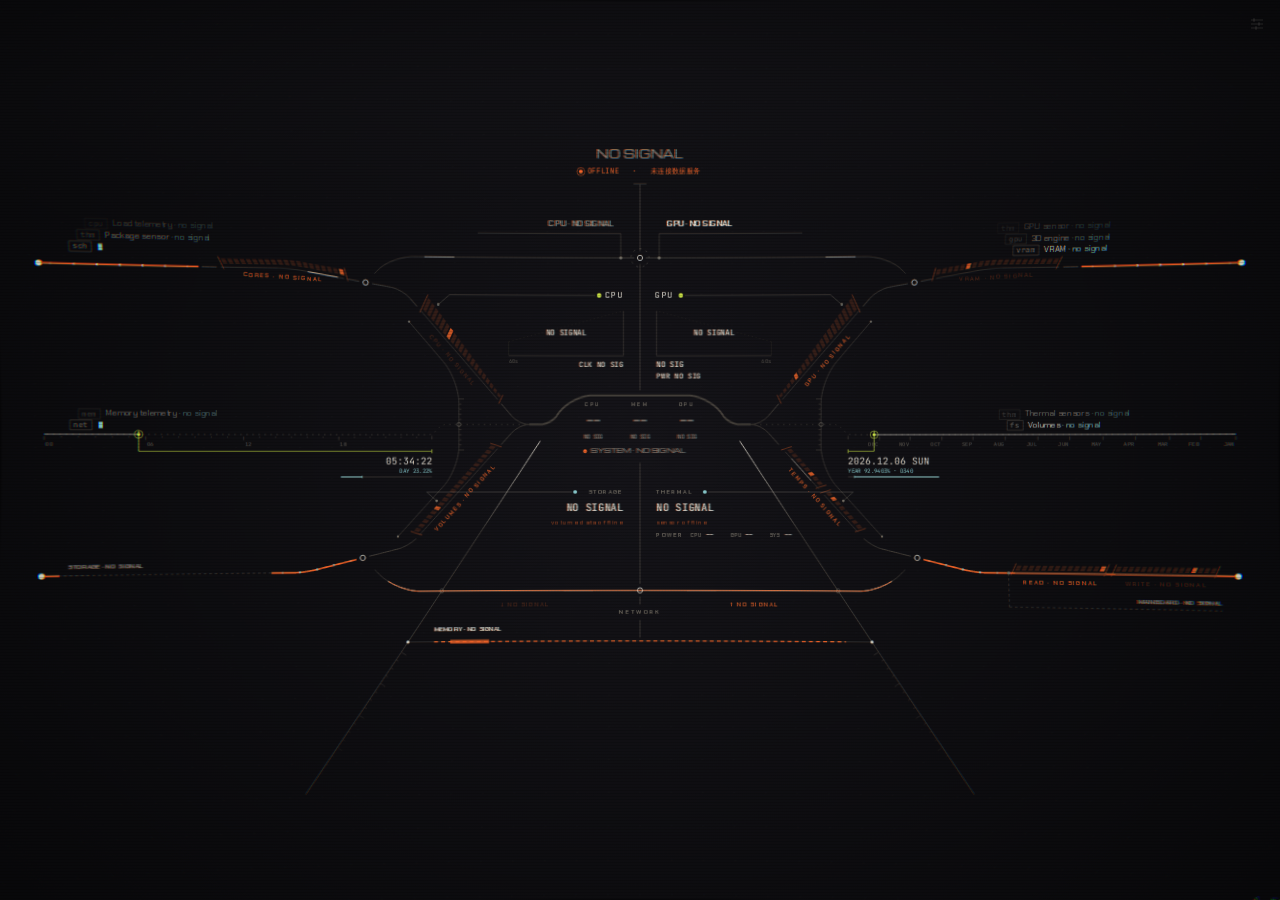
==== hud/index.html @ 845d4605 "feat(helper): run the HUD as a standalone desktop wallpaper `hud-telemetry.exe --wallpaper` embeds t" ====
<!doctype html>
<html lang="en">
<head>
<meta charset="utf-8">
<meta name="viewport" content="width=device-width,initial-scale=1">
<title>Telemetry HUD</title>
<!-- 字体全部本地打包（OFL 授权），不依赖网络：Michroma、Chakra Petch、JetBrains Mono；由 tools/fetch-fonts.mjs 生成 -->
<link href="fonts/fonts.css" rel="stylesheet">
<style>
  html, body { margin: 0; height: 100%; background: #0e0f11; overflow: hidden; }
  canvas { display: block; width: 100vw; height: 100vh; }
  /* 控制面板：叠在后处理画布之上，不受畸变影响 */
  #hud-panel, #hud-gear { font-family: "Chakra Petch", "Microsoft YaHei UI", "PingFang SC", sans-serif; color: var(--hud-fg); }
  #hud-panel {
    position: fixed; top: 16px; right: 16px; z-index: 20; width: 288px; max-height: calc(100vh - 32px); overflow: auto;
    padding: 14px 16px 12px; background: var(--hud-bg); border: 1px solid var(--hud-line); font-size: 12px;
    clip-path: polygon(14px 0, 100% 0, 100% 100%, 0 100%, 0 14px);
    /* 不用 backdrop-filter：盖在 WebGL 画布上做背景模糊，会让 Wallpaper Engine 的离屏渲染 CEF 崩溃 */
  }
  #hud-panel[hidden] { display: none; }
  #hud-panel header { display: flex; justify-content: space-between; align-items: center; margin-bottom: 10px; letter-spacing: .3em; font-weight: 600; font-size: 11px; }
  #hud-panel section { padding: 10px 0 4px; border-top: 1px solid var(--hud-line); }
  #hud-panel h3 { margin: 0 0 8px; font-size: 10px; font-weight: 600; letter-spacing: .25em; color: var(--hud-dim); }
  #hud-panel button { font: inherit; color: inherit; background: none; border: 1px solid var(--hud-line); cursor: pointer; }
  #hud-panel button:focus-visible, #hud-panel input:focus-visible, #hud-gear:focus-visible { outline: 1px solid var(--hud-hot); outline-offset: 2px; }
  #hud-panel .x { border: none; font-size: 16px; line-height: 1; padding: 2px 6px; color: var(--hud-dim); }
  #hud-panel .x:hover { color: var(--hud-fg); }
  #hud-panel .themes { display: grid; grid-template-columns: 1fr 1fr; gap: 6px; }
  #hud-panel .themes button { display: flex; align-items: center; gap: 3px; padding: 6px 8px; text-align: left; text-transform: uppercase; letter-spacing: .1em; font-size: 10px; }
  #hud-panel .themes button span { margin-left: 6px; }
  #hud-panel .themes i { width: 4px; height: 12px; transform: skewX(-20deg); }
  #hud-panel .themes button[aria-pressed="true"] { border-color: var(--hud-hot); }
  #hud-panel .themes button:hover { border-color: var(--hud-dim); }
  #hud-panel label { display: grid; grid-template-columns: 1fr auto; align-items: center; gap: 2px 8px; margin: 0 0 10px; }
  #hud-panel label.sl input { grid-column: 1 / -1; }
  #hud-panel output { font-variant-numeric: tabular-nums; color: var(--hud-dim); font-size: 11px; }
  #hud-panel input[type=range] { -webkit-appearance: none; appearance: none; width: 100%; height: 16px; margin: 0; background: transparent; cursor: pointer; }
  #hud-panel input[type=range]::-webkit-slider-runnable-track { height: 2px; background: linear-gradient(to right, var(--hud-hot) var(--p, 0%), var(--hud-line) var(--p, 0%)); }
  #hud-panel input[type=range]::-webkit-slider-thumb { -webkit-appearance: none; width: 7px; height: 14px; margin-top: -6px; background: var(--hud-hot); transform: skewX(-20deg); }
  #hud-panel input[type=range]:disabled { opacity: .35; cursor: default; }
  #hud-panel input[type=checkbox] {
    -webkit-appearance: none; appearance: none; width: 30px; height: 12px; margin: 0; border: 1px solid var(--hud-line); position: relative; cursor: pointer;
  }
  #hud-panel input[type=checkbox]::after { content: ""; position: absolute; top: 1px; left: 1px; width: 12px; height: 8px; background: var(--hud-dim); transition: transform .15s; }
  #hud-panel input[type=checkbox]:checked { border-color: var(--hud-hot); }
  #hud-panel input[type=checkbox]:checked::after { transform: translateX(15px); background: var(--hud-hot); }
  #hud-panel input[type=checkbox]:disabled { opacity: .35; }
  /* 帧率用分段按钮而不是 <select>：原生下拉框会让 Wallpaper Engine 的离屏渲染 CEF 崩溃 */
  #hud-panel .fps { display: grid; gap: 4px; margin: 0 0 10px; }
  #hud-panel .seg { display: flex; gap: 4px; }
  #hud-panel .seg button { flex: 1; padding: 3px 0; font-size: 11px; font-variant-numeric: tabular-nums; }
  #hud-panel .seg button[aria-pressed="true"] { border-color: var(--hud-hot); color: var(--hud-hot); }
  #hud-panel .seg button:hover { border-color: var(--hud-dim); }
  #hud-panel footer { display: flex; justify-content: space-between; align-items: center; padding-top: 10px; border-top: 1px solid var(--hud-line); color: var(--hud-dim); font-size: 10px; }
  #hud-panel footer button { padding: 4px 10px; font-size: 11px; }
  #hud-panel footer button:hover { border-color: var(--hud-hot); }
  #hud-gear {
    position: fixed; top: 10px; right: 10px; z-index: 19; width: 28px; height: 28px; display: grid; place-items: center;
    background: none; border: 1px solid transparent; opacity: .12; cursor: pointer; transition: opacity .2s, border-color .2s;
  }
  #hud-gear:hover, #hud-gear:focus-visible, #hud-gear[aria-expanded="true"] { opacity: 1; border-color: var(--hud-line); }
</style>
</head>
<body>
<canvas id="c"></canvas>
<script>
/*
 * 数据源优先级：LINK（本地 helper）> LIVELY（Lively 内置硬件信息）> SIM（模拟数据）
 *
 * LINK 端点默认 http://127.0.0.1:27182/stats ，可用 ?endpoint= 覆盖。需要返回 CORS 头。JSON 结构：
 * {
 *   "host": "DESKTOP-01",
 *   "uptime": 12345,                                   // 秒
 *   "cpu":  { "usage": 37.2, "cores": [12, 80, ...], "coreTypes": ["P", "P", ..., "E"], "freq": 4.21, "temp": 52, "name": "..." },
 *           // usage/cores 为 0-100，freq 为 GHz；coreTypes 与 cores 一一对应（逻辑处理器的大核 P / 小核 E），可省略
 *   "gpu":  { "usage": 18.5, "vramUsed": 6.1, "vramTotal": 16, "temp": 48, "power": 120, "clock": 2.4, "name": "..." },
 *           // vram 单位 GB，power 为 W，clock 为 GHz
 *   规格（都可省略，缺哪项就不显示哪项）：
 *   "cpu.spec": { "pCores": 6, "eCores": 8, "threads": 20, "baseClock": 3.5, "boostClock": 5.1, "cacheMB": 24, "tdp": 125 }
 *   "gpu.spec": { "memType": "GDDR6X", "busWidth": 256, "boostClock": 2.61, "tdp": 285, "driver": "566.36" }
 *   "mem":  { "used": 14.2, "total": 32, "available": 17.8, "cached": 9.1, "committed": 20.3, "commitLimit": 41.5, "compressed": 0.4,
 *             "slots": 4, "modules": [ { "slot": "DIMM_A2", "capacity": 16, "type": "DDR5", "speed": 6000, "configuredSpeed": 6000,
 *             "voltage": 1.35, "manufacturer": "...", "partNumber": "...", "serial": "...", "status": "OK" } ] },  // GB；slots 为主板插槽总数
 *   "disks":[ { "name": "C:", "type": "NVMe", "used": 412, "total": 1000, "read": 0, "write": 0 } ],  // GB，read/write 为 B/s，type 为 NVMe / SSD / HDD
 *   "net":  { "up": 0, "down": 0 }                     // B/s
 *   disks[].busy: 0-100 磁盘忙碌率（100 − % Idle Time）
 *   disks[].health: { "lifeUsed": 3, "spare": 100, "powerOnHours": 12345, "tbw": 42.1 }   // 拿不到时省略
 *   "power": { "ac": true, "battery": null | { "percent": 87, "charging": true, "remainingMin": 143 },
 *              "plan": "Balanced", "mode": "best-efficiency" | "balanced" | "best-performance" | null,
 *              "cpuW": 65.2 | null, "systemW": 120.5 | null }   // 只接受真实测量值，拿不到为 null
 *   "board": { "vendor": "...", "product": "...", "bios": "...",
 *              "slots": [ { "name": "PCIEX16_1", "kind": "PCIe", "width": 16, "gen": 5, "inUse": true, "device": "...", "link": "x16 Gen4" } ],
 *              "devices": [ { "name": "...", "class": "storage", "bus": "PCIe", "where": "M.2 · PEG60", "link": "x4 Gen4", "disk": "C:" } ] }
 * }
 *
 * 构图：一套左右镜像的贝塞尔引导线，全部从中央透镜的两个尖端或中轴生长出来。
 *   A 上翼：CPU / GPU 负载带 → 节点（冠线接入）→ 核心梳齿 / 显存块 → 外延射线 + 日志
 *   B 下翼：磁盘卷 / 温度    → 节点（龙骨接入）→ 读 / 写带       → 外延射线 + 流动粒子
 *   C 地平线：系统日志
 *   中轴向上分出冠线，向下分出龙骨（网络波形），透镜上缘为内存
 * 每个组件都是某条线被打断后的一段，或被线围出的区域里的读数。
 */
// 配色：hot = 负载 / 射线主色，cool = 流量 / 次要数据，mark = 标记点与显存，alt = 内存压力告警，heat = 高温告警
const THEMES = {
  ember: {
    bg: '#0c0c0e', bg0: '#16151a', bg1: '#08080a', fg: '#ece6da', dim: '#7c766b', line: '#4a453f', faint: '#2a2723',
    hot: '#ff6b2c', cool: '#8fd3d6', mark: '#d7f04a', alt: '#c77dff', heat: '#ff2d6f',
  },
  glacier: {
    bg: '#0a0f17', bg0: '#121c2a', bg1: '#070b12', fg: '#e3edf7', dim: '#62748c', line: '#33465c', faint: '#1b2636',
    hot: '#ff4f70', cool: '#5ee3ff', mark: '#b9a3ff', alt: '#ffb84d', heat: '#ff3d3d',
  },
  phosphor: {
    bg: '#070b08', bg0: '#0f1712', bg1: '#050806', fg: '#d6f5da', dim: '#5d7d63', line: '#2e4634', faint: '#18251b',
    hot: '#ff9a3c', cool: '#47f5a0', mark: '#f3ef9a', alt: '#ff5577', heat: '#ff2e63',
  },
  classic: {
    bg: '#0e0f11', bg0: '#141619', bg1: '#0a0b0d', fg: '#dfe3e6', dim: '#6b7076', line: '#43484e', faint: '#2a2d31',
    hot: '#e5243b', cool: '#2bb5a4', mark: '#f4c21b', alt: '#b48cff', heat: '#ff3fa4',
  },
};
const alpha = (hex, a) => {
  const n = parseInt(hex.slice(1), 16);
  return `rgba(${n >> 16},${(n >> 8) & 255},${n & 255},${a})`;
};
let C, themeName;
function setTheme(name) {
  themeName = THEMES[name] ? name : 'ember';
  C = { ...THEMES[themeName] };
  C.coolDeep = alpha(C.cool, .16);
  document.body.style.background = C.bg;
  if (window.hudReady) resize();
}
const F = {
  disp: '"Michroma", "Chakra Petch", sans-serif',
  ui: '"Chakra Petch", "Segoe UI", sans-serif',
  mono: '"JetBrains Mono", "Cascadia Mono", Consolas, monospace',
};
const TAU = Math.PI * 2;
const params = new URLSearchParams(location.search);
const ENDPOINT = params.get('endpoint') || 'http://127.0.0.1:27182/stats';
let fpsCap = +(params.get('fps') || 0);
// 底部预留空间（设计像素），?bottom= 可调
const BOTTOM = +(params.get('bottom') ?? 80);
setTheme(params.get('theme'));

// ---------- data ----------
// 实际运行绝不显示模拟数据：没有数据源时所有字段为空，各组件显示 NO SIGNAL。
// 模拟数据只在 ?demo=1 时启用，用于生成预览图。
// ?demo=1：随机模拟数据；?demo=tour：脚本化的功能巡演（循环播放各种负载、告警、掉线与主题）
const TOUR = params.get('demo') === 'tour';
const DEMO = TOUR || params.get('demo') === '1';
const emptyData = () => ({
  host: null, up: null,
  cpu: { u: null, cores: [], types: [], f: null, t: null, name: null, spec: null },
  gpu: { u: null, vu: null, vt: null, t: null, power: null, clock: null, name: null, spec: null },
  mem: { u: null, t: null, avail: null, cache: null, commit: null, cl: null, comp: null, mods: [], slots: 0 },
  disks: [], net: { up: null, dn: null }, board: null, power: null,
});
const DEMO_DATA = {
  host: 'LOCALHOST', up: 0,
  cpu: { u: .2, cores: new Array(20).fill(.2), types: [...'PPPPPPPPPPPP', ...'EEEEEEEE'], f: 4.2, t: 50, name: 'Simulated CPU', spec: { pCores: 6, eCores: 8, threads: 20, baseClock: 3.5, boostClock: 5.1, cacheMB: 24, tdp: 125 } },
  gpu: { u: .1, vu: 4, vt: 16, t: 45, power: 0, clock: 0, name: 'Simulated GPU', spec: { memType: 'GDDR6X', busWidth: 256, boostClock: 2.61, tdp: 285, driver: '566.36' } },
  mem: {
    u: 12, t: 32, slots: 4,
    mods: [
      { slot: 'DIMM_A2', capacity: 16, type: 'DDR5', speed: 6000, configuredSpeed: 6000, voltage: 1.35, manufacturer: 'Simulated', partNumber: 'SIM-D5-16G', serial: '00000001', status: 'OK' },
      { slot: 'DIMM_B2', capacity: 16, type: 'DDR5', speed: 6000, configuredSpeed: 6000, voltage: 1.35, manufacturer: 'Simulated', partNumber: 'SIM-D5-16G', serial: '00000002', status: 'OK' },
    ],
  },
  disks: [
    { n: 'C:', ty: 'NVMe', u: 412, t: 1000, r: 0, w: 0, h: { lifeUsed: 4, spare: 100, powerOnHours: 5210, tbw: 18.4 } },
    { n: 'D:', ty: 'SSD', u: 1310, t: 2000, r: 0, w: 0, h: { lifeUsed: 37, powerOnHours: 21400, tbw: 96.2 } },
    { n: 'E:', ty: 'HDD', u: 2620, t: 4000, r: 0, w: 0, h: { powerOnHours: 30120 } },
  ],
  net: { up: 0, dn: 0 },
  power: { ac: true, battery: null, plan: 'High performance', mode: 'balanced', cpuW: 64, systemW: null },
  board: {
    vendor: 'Simulated', product: 'Board Z000', bios: '0001',
    slots: [
      { name: 'PCIEX16_1', kind: 'PCIe', width: 16, gen: 5, inUse: true, device: 'Simulated GPU', link: 'x16 Gen4' },
      { name: 'M.2_1', kind: 'M.2', width: 4, gen: 4, inUse: true, device: 'Simulated NVMe', link: 'x4 Gen4' },
      { name: 'PCIEX1_1', kind: 'PCIe', width: 1, gen: 3, inUse: false },
      { name: 'PCIEX16_2', kind: 'PCIe', width: 4, gen: 4, inUse: false },
      { name: 'M.2_2', kind: 'M.2', width: 4, gen: 4, inUse: false },
    ],
    devices: [
      { name: 'Simulated NVMe', class: 'storage', bus: 'PCIe', where: 'M.2_1', link: 'x4 Gen4', disk: 'C:' },
      { name: 'Simulated 2.5GbE', class: 'network', bus: 'PCIe', where: 'Onboard', link: 'x1 Gen2' },
      { name: 'Simulated HD Audio', class: 'audio', bus: 'HDA', where: 'Onboard', link: null },
      { name: 'Simulated SATA SSD', class: 'storage', bus: 'SATA', where: 'SATA 1', link: null, disk: 'D:' },
    ],
  },
};
const D = DEMO ? DEMO_DATA : emptyData();
let src = DEMO ? 'SIM' : 'NONE', linkFails = 99, livelyAt = -1e9;
// 断开数据源时：演示模式回到模拟数据，正常模式清空为 NO SIGNAL
const dropSource = () => { src = DEMO ? 'SIM' : 'NONE'; if (!DEMO) Object.assign(D, emptyData()); };

// 每次整体覆盖：数据源没提供的字段一律为 null，绝不沿用旧值或模拟值
const num = (v) => typeof v === 'number' && isFinite(v) ? v : null;
function ingest(j) {
  const c = j.cpu || {}, g = j.gpu || {}, m = j.mem || {}, n = j.net || {};
  D.host = j.host || null; D.up = num(j.uptime);
  D.cpu = {
    u: num(c.usage) == null ? null : c.usage / 100,
    cores: Array.isArray(c.cores) ? c.cores.map(v => v / 100) : [],
    types: Array.isArray(c.coreTypes) ? c.coreTypes : [],
    f: num(c.freq), t: num(c.temp), name: c.name || null, spec: c.spec || null,
  };
  D.gpu = {
    u: num(g.usage) == null ? null : g.usage / 100, vu: num(g.vramUsed), vt: num(g.vramTotal), t: num(g.temp),
    power: num(g.power), clock: num(g.clock), name: g.name || null, spec: g.spec || null,
  };
  D.mem = {
    u: num(m.used), t: num(m.total), avail: num(m.available), cache: num(m.cached), commit: num(m.committed),
    cl: num(m.commitLimit), comp: num(m.compressed), mods: Array.isArray(m.modules) ? m.modules : [], slots: num(m.slots) || 0,
  };
  D.disks = Array.isArray(j.disks)
    ? j.disks.map(d => ({ n: d.name, ty: d.type || '', u: num(d.used), t: num(d.total), r: num(d.read), w: num(d.write), busy: num(d.busy), h: d.health || null }))
    : [];
  D.net = { up: num(n.up), dn: num(n.down) };
  D.board = j.board || null;
  D.power = j.power || null;
}

async function poll() {
  try {
    const ctl = new AbortController();
    const tm = setTimeout(() => ctl.abort(), 800);
    const r = await fetch(ENDPOINT, { signal: ctl.signal, cache: 'no-store' });
    clearTimeout(tm);
    if (!r.ok) throw new Error(r.status);
    ingest(await r.json());
    linkFails = 0; src = 'LINK';
  } catch { linkFails++; }
  // 连不上时退避到 5s 一次，避免刷屏
  setTimeout(poll, linkFails > 5 ? 5000 : 1000);
}
// 演示模式不连接数据服务，避免真实数据覆盖演示脚本
if (!DEMO) poll();

// Lively Wallpaper：LivelyInfo.json 中 Arguments 加 --system-information 后会回调这里
window.livelySystemInformation = (json) => {
  if (src === 'LINK') return;
  const o = JSON.parse(json);
  livelyAt = performance.now(); src = 'LIVELY';
  // Lively 只提供下面这些字段，其余保持为空（显示 NO SIGNAL）
  Object.assign(D, emptyData());
  D.cpu.u = o.CurrentCpu / 100;
  D.cpu.name = o.NameCpu || null;
  D.cpu.spec = { threads: navigator.hardwareConcurrency };
  D.gpu.u = o.CurrentGpu3D / 100;
  D.gpu.name = o.NameGpu || null;
  D.mem.t = o.TotalRam / 1024; D.mem.u = (o.TotalRam - o.CurrentRamAvail) / 1024; D.mem.avail = o.CurrentRamAvail / 1024;
  D.net.up = o.CurrentNetUp; D.net.dn = o.CurrentNetDown;
};

// Wallpaper Engine：跟随其帧率设置
window.wallpaperPropertyListener = {
  applyGeneralProperties(p) { if (p.fps != null) fpsCap = p.fps; },
  // 在 WE 编辑器里添加一个名为 theme 的组合框属性，值为 ember / glacier / phosphor / classic
  // WE 用户属性：theme（组合框）、glow / scan / curve / parallax / sfx（滑块）、hum / fx（复选框），与控制面板共用一套设置
  applyUserProperties(p) {
    const patch = {};
    if (p.theme) patch.theme = p.theme.value;
    for (const k of ['glow', 'scan', 'curve', 'parallax', 'sfx']) if (p[k]) patch[k] = +p[k].value;
    if (p.hum) patch.hum = !!p.hum.value;
    if (p.fx) patch.fx = !!p.fx.value;
    applySettings(patch);
  },
};

const simState = { cpuB: 0, gpuB: 0, netB: 0, ioB: 0, t0: performance.now() };
function simulate() {
  const t = performance.now() / 1000, r = Math.random;
  const decay = (v) => v * .85;
  simState.cpuB = r() < .05 ? .3 + r() * .4 : decay(simState.cpuB);
  simState.gpuB = r() < .03 ? .4 + r() * .5 : decay(simState.gpuB);
  simState.netB = r() < .06 ? 2e7 + r() * 8e7 : decay(simState.netB);
  simState.ioB = r() < .05 ? 5e7 + r() * 4e8 : decay(simState.ioB);
  const cl = (v) => Math.min(1, Math.max(0, v));
  D.cpu.u = cl(.22 + .14 * Math.sin(t / 13) + .08 * Math.sin(t / 3.7) + (r() - .5) * .06 + simState.cpuB);
  // 模拟 6P(12T) + 8E：前台负载主要落在大核上
  D.cpu.cores = D.cpu.cores.map((_, i) => cl(D.cpu.u * (D.cpu.types[i] === 'E' ? .6 : 1.25) + Math.sin(i * 1.7 + t / 2) * .12 + (r() - .5) * .16));
  D.cpu.f = 3.6 + 1.6 * D.cpu.u; D.cpu.t = 40 + 45 * D.cpu.u;
  D.gpu.u = cl(.12 + .1 * Math.sin(t / 19) + (r() - .5) * .04 + simState.gpuB);
  D.gpu.vu = 3.2 + 9 * D.gpu.u; D.gpu.t = 36 + 44 * D.gpu.u;
  D.gpu.power = 18 + 267 * D.gpu.u; D.gpu.clock = .21 + 2.4 * Math.min(1, D.gpu.u * 3);
  D.mem.u = 13 + 3 * Math.sin(t / 40) + 6 * simState.cpuB;
  D.mem.avail = D.mem.t - D.mem.u; D.mem.cache = Math.min(D.mem.avail, 9 + 2 * Math.sin(t / 50));
  D.mem.commit = D.mem.u * 1.3 + 2; D.mem.cl = D.mem.t + 9.5; D.mem.comp = .3 + .2 * Math.sin(t / 30);
  D.net.dn = Math.max(0, 4e5 + 3e5 * Math.sin(t / 5) + simState.netB * (.6 + r() * .4));
  D.net.up = Math.max(0, 6e4 + 4e4 * Math.sin(t / 7) + simState.netB * .08 * r());
  D.disks.forEach((d, i) => { const share = i === 0 ? 1 : .25 / i; d.r = simState.ioB * share * r(); d.w = (2e6 + simState.ioB * .3) * share * r(); });
  D.up = (performance.now() - simState.t0) / 1000 + 86400 * 2 + 3600 * 5;
  // 模拟电池：每 150 秒一轮，100 秒从 96% 放电到 12%，再 50 秒充回去
  const bc = t % 150, dis = bc < 100, pct = dis ? 96 - .84 * bc : 12 + 1.76 * (bc - 100);
  D.power = { ...D.power, ac: !dis, battery: { percent: Math.round(pct), charging: !dis && pct < 99.5, remainingMin: dis ? Math.round(pct * 2.4) : null } };
}
setInterval(() => {
  if (src === 'LINK' && linkFails > 2) dropSource();
  if (src === 'LIVELY' && performance.now() - livelyAt > 4000) dropSource();
  if (src === 'SIM' && !TOUR) simulate();
}, 500);
if (DEMO && !TOUR) simulate();

// ---------- smoothed state ----------
// 平滑后的读数；null 表示该项没有数据
const S = {
  cpu: null, cores: new Float32Array(64), f: null, ct: null, gpu: null, vu: null, gt: null, mem: null,
  up: null, dn: null, dr: null, dw: null, cpuD: null, gpuD: null, mcache: null, mcommit: null,
  dio: [], flowD: [], spin: [], scopeMax: 1e6, flow: [0, 0, 0, 0],
};
const HIST = 180;
const netDn = new Float32Array(HIST), netUp = new Float32Array(HIST);
let histHead = 0, sampleAcc = 0;

// ---------- logs ----------
class Log {
  constructor(max) { this.lines = []; this.max = max; this.next = 0; }
  push(tag, msg, now) {
    this.lines.unshift({ tag, msg, t: now });
    if (this.lines.length > this.max) this.lines.pop();
  }
}
const logs = { cpu: new Log(3), gpu: new Log(3), sys: new Log(2), io: new Log(2) };
const pick = (a) => a[Math.floor(Math.random() * a.length)];
const pct = (v) => v == null || !isFinite(v) ? '--' : (v * 100).toFixed(0) + '%';
// 某类核心（'P' / 'E'）的平均负载；没有该类型时返回 null
const coreAvg = (type) => {
  let sum = 0, n = 0;
  for (let i = 0; i < D.cpu.cores.length && i < 64; i++) if (D.cpu.types[i] === type) { sum += S.cores[i]; n++; }
  return n ? sum / n : null;
};
const rate = (b) => b == null ? '--' : b >= 1e9 ? (b / 1e9).toFixed(2) + ' GB/s' : b >= 1e6 ? (b / 1e6).toFixed(1) + ' MB/s' : (b / 1e3).toFixed(0) + ' KB/s';
// 紧凑速率：用于空间很小的分盘标签
const rateS = (b) => b == null ? '--' : b >= 1e9 ? (b / 1e9).toFixed(1) + 'G' : b >= 1e6 ? (b / 1e6).toFixed(b >= 1e8 ? 0 : 1) + 'M' : (b / 1e3).toFixed(0) + 'K';
const thermal = (t) => t < 70 ? 'nominal' : t < 85 ? 'elevated' : 'critical';
// 平滑一个可能缺失（null）的读数：目标缺失则返回 null，从缺失恢复时直接取新值
const ease = (cur, target, f) => target == null ? null : cur == null ? target : cur + (target - cur) * f;
// CPU / GPU 中有数据的那些里的最高温度；都没有时为 null
// 所有容量已知的盘的已用 / 总量合计；一块都没有时为 [null, null]
const diskTotals = () => {
  let u = 0, t = 0, n = 0;
  for (const d of D.disks) if (d.u != null && d.t) { u += d.u; t += d.t; n++; }
  return n ? [u, t] : [null, null];
};
const peakTemp = () => { const v = [S.ct, S.gt].filter(x => x != null); return v.length ? Math.max(...v) : null; };
const clock = (s) => {
  const d = Math.floor(s / 86400), h = Math.floor(s / 3600) % 24, m = Math.floor(s / 60) % 60, x = Math.floor(s) % 60;
  return `${d}d ${String(h).padStart(2, '0')}:${String(m).padStart(2, '0')}:${String(x).padStart(2, '0')}`;
};
const gens = {
  cpu: [
    () => S.cpu == null ? ['cpu', 'Load telemetry · no signal'] : ['cpu', `Load ${pct(S.cpu)} · ${S.f == null ? 'clock no signal' : S.f.toFixed(2) + ' GHz sustained'}`],
    () => S.ct == null ? ['thm', 'Package sensor · no signal'] : ['thm', `Package ${S.ct.toFixed(0)}°C · ${thermal(S.ct)}`],
    () => {
      if (!D.cpu.cores.length) return ['sch', 'Core telemetry · no signal'];
      const pa = coreAvg('P'), ea = coreAvg('E');
      return ea != null && pa != null
        ? ['sch', `P-core ${pct(pa)} · E-core ${pct(ea)}`]
        : ['sch', `${D.cpu.cores.length} threads online · scheduler balanced`];
    },
  ],
  gpu: [
    () => S.gpu == null ? ['gpu', '3D engine · no signal'] : ['gpu', `3D engine ${pct(S.gpu)} · ${S.gpu < .3 ? 'idle cycle' : S.gpu < .8 ? 'render active' : 'saturated'}`],
    () => S.vu == null || D.gpu.vt == null ? ['vram', 'VRAM · no signal'] : ['vram', `${S.vu.toFixed(1)} / ${D.gpu.vt.toFixed(0)} GB · allocated`],
    () => S.gt == null ? ['thm', 'GPU sensor · no signal'] : ['thm', `GPU core ${S.gt.toFixed(0)}°C · ${thermal(S.gt)}`],
  ],
  sys: [
    () => S.dn == null && S.up == null ? ['net', 'Link telemetry · no signal'] : ['net', `Downlink ${rate(S.dn)} · uplink ${rate(S.up)}`],
    () => S.mem == null || D.mem.t == null ? ['mem', 'Memory telemetry · no signal'] : ['mem', `${S.mem.toFixed(1)} GB in use · ${pct(S.mem / D.mem.t)} of pool`],
    () => ['gfx', `Render loop · ${fps.toFixed(0)} fps`],
  ],
  io: [
    () => S.dr == null && S.dw == null ? ['io', 'Throughput · no signal'] : ['io', `Throughput ${rate((S.dr || 0) + (S.dw || 0))} · ${(S.dr || 0) + (S.dw || 0) > 1e8 ? 'burst' : 'steady'}`],
    () => D.disks.length ? ['fs', `${D.disks.length} volumes mounted · healthy`] : ['fs', 'Volumes · no signal'],
    () => { const pk = peakTemp(); return pk == null ? ['thm', 'Thermal sensors · no signal'] : ['thm', `Peak ${pk.toFixed(0)}°C · ${thermal(pk)}`]; },
  ],
};

// ---------- canvas ----------
const cv = document.getElementById('c');
const ctx = cv.getContext('2d', { alpha: false });
const bgLayer = document.createElement('canvas');
let W, H, dpr, s, ox, oy, EL, ER, ET, EB;

function resize() {
  dpr = Math.min(window.devicePixelRatio || 1, 2);
  W = innerWidth; H = innerHeight;
  cv.width = bgLayer.width = Math.round(W * dpr);
  cv.height = bgLayer.height = Math.round(H * dpr);
  // 底部预留 BOTTOM 个设计像素（给任务栏等），整体按 1080 + BOTTOM 的高度适配，内容靠上
  s = Math.min(W / 1920, H / (1080 + BOTTOM));
  ox = (W - 1920 * s) / 2; oy = (H - (1080 + BOTTOM) * s) / 2;
  EL = -ox / s; ER = 1920 + ox / s; ET = -oy / s; EB = (H - oy) / s;
  // 静态背景层：暗角 + 点阵，只在尺寸变化时重绘
  const b = bgLayer.getContext('2d');
  const g = b.createRadialGradient(bgLayer.width / 2, bgLayer.height * .5, 0, bgLayer.width / 2, bgLayer.height * .5, Math.max(bgLayer.width, bgLayer.height) * .7);
  g.addColorStop(0, C.bg0); g.addColorStop(1, C.bg1);
  b.fillStyle = g; b.fillRect(0, 0, bgLayer.width, bgLayer.height);
  b.setTransform(dpr * s, 0, 0, dpr * s, dpr * ox, dpr * oy);
  b.fillStyle = alpha(C.fg, .045);
  for (let x = Math.ceil(EL / 48) * 48; x < ER; x += 48)
    for (let y = Math.ceil(ET / 48) * 48; y < EB; y += 48) b.fillRect(x - .75, y - .75, 1.5, 1.5);
  build();
  if (window.hudFx) window.hudFx.resize();
}

// ---------- geometry ----------
const lerp = (a, b, t) => a + (b - a) * t;

// 由三次贝塞尔段组成的路径，按弧长参数化（u ∈ [0,1]），法线统一朝“外侧”
class Path {
  constructor(segs, n = 48) {
    const p = [];
    segs.forEach(([a, b, c, d], k) => {
      for (let i = k ? 1 : 0; i <= n; i++) {
        const t = i / n, m = 1 - t;
        p.push({
          x: m * m * m * a.x + 3 * m * m * t * b.x + 3 * m * t * t * c.x + t * t * t * d.x,
          y: m * m * m * a.y + 3 * m * m * t * b.y + 3 * m * t * t * c.y + t * t * t * d.y,
        });
      }
    });
    const cum = [0];
    for (let i = 1; i < p.length; i++) cum.push(cum[i - 1] + Math.hypot(p[i].x - p[i - 1].x, p[i].y - p[i - 1].y));
    this.p = p; this.cum = cum; this.len = cum[cum.length - 1]; this.o = 1;
    this.n = p.map((_, i) => {
      const a = p[Math.max(0, i - 1)], b = p[Math.min(p.length - 1, i + 1)];
      const dx = b.x - a.x, dy = b.y - a.y, l = Math.hypot(dx, dy) || 1;
      return { x: -dy / l, y: dx / l };
    });
  }
  outer(ref) {
    this.o = 1;
    const q = this.at(.5);
    if (q.nx * (q.x - ref.x) + q.ny * (q.y - ref.y) < 0) this.o = -1;
    return this;
  }
  idx(L) {
    let lo = 0, hi = this.cum.length - 1;
    while (hi - lo > 1) { const m = (lo + hi) >> 1; this.cum[m] <= L ? lo = m : hi = m; }
    return lo;
  }
  at(u) {
    u = Math.min(1, Math.max(0, u));
    const L = u * this.len, i = this.idx(L), j = Math.min(i + 1, this.p.length - 1);
    const f = (L - this.cum[i]) / ((this.cum[j] - this.cum[i]) || 1);
    const a = this.p[i], b = this.p[j], na = this.n[i], nb = this.n[j];
    let nx = lerp(na.x, nb.x, f), ny = lerp(na.y, nb.y, f);
    const l = Math.hypot(nx, ny) || 1; nx /= l; ny /= l;
    return { x: lerp(a.x, b.x, f), y: lerp(a.y, b.y, f), nx: nx * this.o, ny: ny * this.o, a: Math.atan2(-nx, ny), u };
  }
  samples(ua, ub) {
    const out = [this.at(ua)], L0 = ua * this.len, L1 = ub * this.len;
    for (let i = this.idx(L0) + 1; i < this.p.length && this.cum[i] < L1; i++)
      out.push({ x: this.p[i].x, y: this.p[i].y, nx: this.n[i].x * this.o, ny: this.n[i].y * this.o, u: this.cum[i] / this.len });
    out.push(this.at(ub));
    return out;
  }
  trace(ua, ub, off = 0) {
    this.samples(ua, ub).forEach((q, i) => {
      const x = q.x + q.nx * off, y = q.y + q.ny * off;
      i ? ctx.lineTo(x, y) : ctx.moveTo(x, y);
    });
  }
}

// 折线 → 贝塞尔段：直线为主，拐角处用过渡弧。r 为过渡长度，可传数组逐个拐角指定；
// 统一半径时每个拐角最多占相邻线段的一半，逐个指定时放宽到 3/4（由调用方保证同一线段两端加起来不超长）
function poly(pts, r = 14) {
  const L = (a, b, t) => ({ x: lerp(a.x, b.x, t), y: lerp(a.y, b.y, t) });
  const line = (a, b) => [a, L(a, b, 1 / 3), L(a, b, 2 / 3), b];
  const segs = [];
  let cur = pts[0];
  for (let i = 1; i < pts.length - 1; i++) {
    const a = pts[i - 1], p = pts[i], b = pts[i + 1];
    const la = Math.hypot(p.x - a.x, p.y - a.y), lb = Math.hypot(b.x - p.x, b.y - p.y);
    const ri = Array.isArray(r) ? r[i - 1] : r, cap = Array.isArray(r) ? .75 : .5;
    const p1 = L(p, a, Math.min(ri, la * cap) / la), p2 = L(p, b, Math.min(ri, lb * cap) / lb);
    segs.push(line(cur, p1), [p1, L(p1, p, .55), L(p2, p, .55), p2]);
    cur = p2;
  }
  segs.push(line(cur, pts[pts.length - 1]));
  return segs;
}

// 每条翼线上的分段位置（弧长比例）
// s0..s1 必须完全落在斜向直线段内（避开两端拐角的过渡弧），否则格子会跟着弧线歪掉
const U = { s0: .095, s1: .315, join: .43, m0: .47, m1: .69, o0: .73 };
// 下翼的分盘读写放在最外侧的水平直线段上
const UB = { io0: .6, io1: .965 };
const G = {};
function build() {
  const M = (p) => ({ x: 1920 - p.x, y: p.y });
  const MS = (segs) => segs.map(sg => sg.map(M));
  const P = (x, y) => ({ x, y });
  const tip = P(820, 540);
  // 翼线固定画到 x=60，超宽屏多出的部分由 extend() 用直线补齐，保证分段比例不随屏幕变化
  const A = poly([P(800, 540), P(770, 540), P(590, 330), P(420, 300), P(60, 300)], 18);
  const B = poly([P(800, 540), P(770, 540), P(600, 730), P(440, 770), P(60, 770)], 18);
  const Hz = poly([P(780, 540), P(650, 540), P(634, 556), P(60, 556)], 6);
  // 上缘斜边角度与下方支腿一致（dx:dy = 30:46），支腿就是这条斜边越过尖端后的延长
  // 两端从左右翼的水平短线以过渡弧拐入斜边；斜边本身越过尖端继续向下就是支腿，形成“道岔”
  const lensT = poly([P(786, 540), tip, P(850, 494), P(1070, 494), M(tip), P(1134, 540)], [17, 36, 36, 17]);

  // A 的外侧 = 上方（朝向中轴围出的区域），B 的外侧 = 下方
  G.A = [new Path(A).outer({ x: 300, y: 900 }), new Path(MS(A)).outer({ x: 1620, y: 900 })];
  G.B = [new Path(B).outer({ x: 300, y: 200 }), new Path(MS(B)).outer({ x: 1620, y: 200 })];
  G.H = [new Path(Hz).outer({ x: 400, y: 2000 }), new Path(MS(Hz)).outer({ x: 1520, y: 2000 })];
  G.lensT = new Path(lensT).outer({ x: 960, y: 540 });

  // 冠线：从中轴分出，落在 A 的节点上
  // 水平走一段后以 45° 斜切落下
  G.crown = G.A.map((Pa, k) => {
    const q = Pa.at(U.join), sx = k ? -1 : 1;
    return new Path(poly([P(960, 280), P(q.x + sx * (q.y - 280), 280), P(q.x, q.y)], 34));
  });
  // 龙骨：从 B 的左节点 45° 下沉，水平穿过中轴底端，再升到 B 的右节点
  const kl = G.B[0].at(U.join), kr = G.B[1].at(U.join), ky = 800;
  // 装饰括号：在翼线斜段外侧，上下两段与 A / B 斜段平行，中段竖直，地平线从中段穿过
  const brk = [P(600, 380), P(676, 470), P(676, 610), P(582, 715)];
  G.brk = [new Path(poly(brk, 36)), new Path(poly(brk.map(M), 36))];
  G.split = G.B[0].at(UB.io0); G.lanes = null;
  G.keel = new Path(poly([P(kl.x, kl.y), P(kl.x + (ky - kl.y), ky), P(kr.x - (ky - kr.y), ky), P(kr.x, kr.y)], 36))
    .outer({ x: 960, y: 540 });
}
addEventListener('resize', resize);
resize();
window.hudReady = true;

// ---------- draw helpers ----------
function seg(x1, y1, x2, y2, c, w) {
  ctx.strokeStyle = c; ctx.lineWidth = w;
  ctx.beginPath(); ctx.moveTo(x1, y1); ctx.lineTo(x2, y2); ctx.stroke();
}
function dot(x, y, r, c) { ctx.fillStyle = c; ctx.beginPath(); ctx.arc(x, y, r, 0, TAU); ctx.fill(); }
function ring(x, y, r, c, w = 1.5) { ctx.strokeStyle = c; ctx.lineWidth = w; ctx.beginPath(); ctx.arc(x, y, r, 0, TAU); ctx.stroke(); }
function txt(str, x, y, font, color, align = 'left', alpha = 1, ls = 0) {
  if (SCR > 0) str = scramble(String(str));
  ctx.font = font; ctx.fillStyle = color; ctx.textAlign = align; ctx.globalAlpha = alpha;
  if (ls) ctx.letterSpacing = ls + 'px';
  ctx.fillText(str, x, y);
  if (ls) ctx.letterSpacing = '0px';
  ctx.globalAlpha = 1;
}
// 无信号时的闪烁：大部分时间稳定，偶尔短暂变暗
const flicker = (t) => (Math.sin(t * 23) > .93 || Math.sin(t * 7.3) > .97) ? .25 : .9;
// 信号丢失文字：红青错位叠印，偶尔整体横跳一下
function glitchText(str, x, y, font, align = 'left') {
  const now = performance.now() / 1000, jump = (now * 1.7) % 1 < .05 ? Math.sin(now * 90) * 5 : 0;
  txt(str, x + jump - 1.5, y, font, C.hot, align, .45);
  txt(str, x + jump + 1.5, y, font, C.cool, align, .45);
  txt(str, x + jump, y, font, C.fg, align, flicker(now));
}
// 无信号格子条：警示色空格 + 一格亮块来回扫描（像在搜索信号）
function noSigBar(P, a, b, h, off, seed = 0, n = 0) {
  const cnt = n || Math.max(3, Math.floor((b - a) * P.len / 9)), now = performance.now() / 1000;
  cellBar(P, a, b, h, 0, C.hot, off, cnt, Math.round((Math.sin(now * 2.2 + seed) * .5 + .5) * (cnt - 1)));
}
function noSigLabel(P, u, off, str, seed = 0) {
  pathLabel(P, u, off, str, `600 9px ${F.ui}`, C.hot, flicker(performance.now() / 1000 + seed), 2);
}
function stroke(P, ua, ub, color, w, off = 0) {
  ctx.strokeStyle = color; ctx.lineWidth = w; ctx.beginPath(); P.trace(ua, ub, off); ctx.stroke();
}
// 在路径某点按切线方向放置内容，自动翻转保证文字朝上；fn 收到外侧法线在局部坐标中的 y 方向
function onPath(P, u, off, fn) {
  const q = P.at(u);
  let a = q.a;
  if (Math.cos(a) < 0) a += Math.PI;
  const ly = -Math.sin(a) * q.nx + Math.cos(a) * q.ny;
  ctx.save(); ctx.translate(q.x + q.nx * off, q.y + q.ny * off); ctx.rotate(a); fn(ly < 0 ? -1 : 1); ctx.restore();
}
// 沿路径的分段格子条：贴在线的一侧（off>0 外侧，off<0 内侧），格子为斜切平行四边形，按格量化填充
// h 可以是数字，或 [起点高度, 终点高度] 表示由细到粗；斜切角度固定，所以不同高度的格子短边仍然互相平行
// hi：额外高亮的格子序号（无信号时做来回扫描的亮块），-1 表示不高亮
function cellBar(P, ua, ub, h, frac, color, off = 4, n = 0, hi = -1) {
  const len = (ub - ua) * P.len;
  n = n || Math.max(3, Math.floor(len / 9));
  const [h0, h1] = Array.isArray(h) ? h : [h, h];
  const hAt = (i) => lerp(h0, h1, n > 1 ? i / (n - 1) : 1);
  const step = (ub - ua) / n, fill = Math.round(Math.min(1, Math.max(0, frac)) * n);
  const sd = off < 0 ? -1 : 1, o0 = off, slant = .45 / P.len;
  const quad = (i) => {
    const a = ua + step * i, b = a + step * .68, hi = hAt(i), o1 = o0 + sd * hi, skew = hi * slant;
    const p0 = P.at(a), p1 = P.at(b), p2 = P.at(b + skew), p3 = P.at(a + skew);
    ctx.moveTo(p0.x + p0.nx * o0, p0.y + p0.ny * o0);
    ctx.lineTo(p1.x + p1.nx * o0, p1.y + p1.ny * o0);
    ctx.lineTo(p2.x + p2.nx * o1, p2.y + p2.ny * o1);
    ctx.lineTo(p3.x + p3.nx * o1, p3.y + p3.ny * o1);
    ctx.closePath();
  };
  ctx.fillStyle = color;
  ctx.globalAlpha = .16; ctx.beginPath(); for (let i = fill; i < n; i++) quad(i); ctx.fill();
  ctx.globalAlpha = 1; ctx.beginPath(); for (let i = 0; i < fill; i++) quad(i); ctx.fill();
  if (hi >= 0 && hi < n) { ctx.globalAlpha = .8; ctx.beginPath(); quad(hi); ctx.fill(); ctx.globalAlpha = 1; }
  // 两端的定位刻度：与格子同样的斜切角度，保证所有短边互相平行
  const shift = (o) => (o - o0) * sd * slant;
  ctx.strokeStyle = color; ctx.lineWidth = 1; ctx.globalAlpha = .6; ctx.beginPath();
  for (const [u, he] of [[ua - step * .32, h0], [ub, h1]]) {
    const t0 = -sd * 3, t1 = o0 + sd * (he + 3);
    const qa = P.at(u + shift(t0)), qb = P.at(u + shift(t1));
    ctx.moveTo(qa.x + qa.nx * t0, qa.y + qa.ny * t0); ctx.lineTo(qb.x + qb.nx * t1, qb.y + qb.ny * t1);
  }
  ctx.stroke(); ctx.globalAlpha = 1;
  stroke(P, ua, ub, C.line, 1);
}

// 机械计数器式滚动数字：最低位随小数连续滚动，进位时高位一起滚
function odo(x, y, val, intD, decD, size, color, align, ghost) {
  ctx.font = `${size}px ${F.mono}`; ctx.textAlign = 'left'; ctx.fillStyle = color;
  const cw = ctx.measureText('0').width, dw = decD ? cw * .55 : 0, n = intD + decD, w = n * cw + dw;
  let cx = align === 'right' ? x - w : align === 'center' ? x - w / 2 : x;
  const v = Math.max(0, val) * 10 ** decD;
  let iv = Math.floor(v), carry = v - iv;
  const dig = [], roll = [];
  for (let p = 0; p < n; p++) { const d = iv % 10; dig[p] = d; roll[p] = carry; carry = d === 9 ? carry : 0; iv = Math.floor(iv / 10); }
  const sig = String(Math.floor(Math.max(0, val))).length;
  const lh = size * 1.08;
  const al = (off, base) => base * Math.max(0, 1 - Math.abs(off) / lh * .82);
  // 所有位只露出当前行，进位滚动不会叠成一串；最低位另在行外画淡残影
  const band = lh * .55;
  let lowX = cx, lowD = 0, lowR = 0;
  ctx.save(); ctx.beginPath(); ctx.rect(cx - 2, y - band, w + 4, band * 2); ctx.clip();
  for (let c = 0; c < n; c++) {
    if (c === intD) {
      ctx.globalAlpha = 1;
      ctx.fillText('.', cx + (dw - ctx.measureText('.').width) / 2, y);
      cx += dw;
    }
    const p = n - 1 - c, d = dig[p], r = roll[p];
    const base = p - decD >= sig ? .16 : 1;
    ctx.globalAlpha = al(-r * lh, base); ctx.fillText(d, cx, y - r * lh);
    if (r > .001) { ctx.globalAlpha = al((1 - r) * lh, base); ctx.fillText((d + 1) % 10, cx, y + (1 - r) * lh); }
    if (p === 0) { lowX = cx; lowD = d; lowR = r; }
    cx += cw;
  }
  ctx.restore();
  if (ghost) {
    ctx.save(); ctx.beginPath();
    ctx.rect(lowX - 2, y - band - lh * 1.6, cw + 4, lh * 1.6); ctx.rect(lowX - 2, y + band, cw + 4, lh * 1.6);
    ctx.clip();
    for (let j = -1; j <= 2; j++) {
      const off = (j - lowR) * lh;
      ctx.globalAlpha = .22 * Math.max(0, 1 - Math.abs(off) / (lh * 1.9));
      ctx.fillText((lowD + j + 10) % 10, lowX, y + off);
    }
    ctx.restore();
  }
  ctx.globalAlpha = 1;
  return w;
}

// [tag] 首段 · 其余  —— 首段白色，其余青色，可带打字进度
function tagWidth(tag, msg) {
  ctx.font = `11px ${F.mono}`; const a = ctx.measureText(tag).width;
  ctx.font = `12px ${F.ui}`; return a + 18 + ctx.measureText(msg).width;
}
function tagLine(tag, msg, x, y, alpha, shown = Infinity) {
  ctx.globalAlpha = alpha; ctx.textAlign = 'left';
  ctx.font = `11px ${F.mono}`;
  const tw = ctx.measureText(tag).width;
  ctx.strokeStyle = C.line; ctx.lineWidth = 1;
  ctx.strokeRect(x + .5, y - 7.5, tw + 10, 15);
  ctx.fillStyle = C.dim; ctx.fillText(tag, x + 5, y + .5);
  const vis = msg.slice(0, shown);
  const cut = msg.indexOf(' · ');
  const head = cut < 0 ? vis : vis.slice(0, cut), tail = cut < 0 ? '' : vis.slice(cut);
  ctx.font = `12px ${F.ui}`;
  let mx = x + tw + 18;
  ctx.fillStyle = C.fg; ctx.fillText(head, mx, y); mx += ctx.measureText(head).width;
  if (tail) { ctx.fillStyle = C.cool; ctx.fillText(tail, mx, y); mx += ctx.measureText(tail).width; }
  if (shown < msg.length) { ctx.fillStyle = C.cool; ctx.fillRect(mx + 2, y - 5, 6, 10); }
  ctx.globalAlpha = 1;
}
// slant：每往外一层横向错开的距离，堆叠后整体呈平行四边形
function drawLog(log, y0, dir, now, slant = 0) {
  const fade = [1, .5, .26];
  log.lines.forEach((L, i) => {
    depth(i * Z1, () => tagLine(L.tag, L.msg, i * slant, y0 * dir + dir * i * 17, fade[i], Math.floor((now - L.t) * 80)));
  });
}
function pathLabel(P, u, off, str, font, color, alpha = 1, ls = 0) {
  onPath(P, u, off, () => txt(str, 0, 0, font, color, 'center', alpha, ls));
}

// ---------- components ----------
// 翼线上的节点：线在此断开，留一个小环
function node(P, u, r = 4) { const q = P.at(u); ring(q.x, q.y, r, C.fg, 1.25); }
function endDot(P) {
  // 超宽屏：从 x=60 处用直线延伸到屏幕边缘
  const q = P.at(1), ex = q.x < 960 ? Math.min(q.x, EL + 60) : Math.max(q.x, ER - 60);
  if (ex !== q.x) seg(q.x, q.y, ex, q.y, C.hot, 2.5);
  dot(ex, q.y, 4.5, C.fg);
}
// 信号脉冲：一小段亮线沿骨架从中心向外跑，跑完后停顿一会儿再出发
function pulse(P, t, speed, phase, ua = 0, ub = 1, rev = false) {
  const span = (ub - ua) * P.len, cyc = span / speed * 1.6;
  const f = ((t + phase * cyc) % cyc) / cyc * 1.6;
  if (f > 1) return;
  const len = 46 / P.len;
  let a = ua + (ub - ua) * f;
  if (rev) a = ub - (a - ua);
  const b = rev ? Math.min(ub, a + len) : Math.max(ua, a - len);
  ctx.globalAlpha = Math.sin(Math.PI * f) * .85;
  stroke(P, Math.min(a, b), Math.max(a, b), C.fg, 1.5);
  ctx.globalAlpha = 1;
}
function particles(P, ua, ub, phase, n, color) {
  ctx.fillStyle = color;
  for (let i = 0; i < n; i++) {
    const f = (i / n + phase) % 1, q = P.at(ua + (ub - ua) * f);
    ctx.globalAlpha = Math.sin(Math.PI * f) * .9;
    ctx.fillRect(q.x - 1.5, q.y - 1.5, 3, 3);
  }
  ctx.globalAlpha = 1;
}

function wingA(k, now) {
  const P = G.A[k], load = k ? S.gpu : S.cpu;
  stroke(P, 0, U.s0 - .01, C.line, 1.5);
  if (load == null) { noSigBar(P, U.s0, U.s1, [4, 18], 4, k); noSigLabel(P, (U.s0 + U.s1) / 2, -14, `${k ? 'GPU' : 'CPU'} · NO SIGNAL`, k); }
  else cellBar(P, U.s0, U.s1, [4, 18], load, C.hot, 4);
  stroke(P, U.s1 + .008, U.join - .012, C.line, 1.5);
  node(P, U.join);
  stroke(P, U.join + .012, U.m0 - .008, C.line, 1.5);
  if (k === 0 && !D.cpu.cores.length) {
    noSigBar(P, U.m0, U.m1, 8, 5, 2);
    noSigLabel(P, (U.m0 + U.m1) / 2, -14, 'CORES · NO SIGNAL', 2);
  } else if (k === 0) {
    // CPU 核心：沿线外侧的梳齿，大核 / 小核分成两组，中间断开
    const n = Math.min(D.cpu.cores.length, 64), types = D.cpu.types;
    const pIdx = [], eIdx = [];
    for (let i = 0; i < n; i++) (types[i] === 'E' ? eIdx : pIdx).push(i);
    const groups = eIdx.length && pIdx.length
      ? [[pIdx, 'P-CORE', C.cool, 1, 30], [eIdx, 'E-CORE', C.fg, .6, 20]]
      : [[pIdx.length ? pIdx : eIdx, 'THREADS', C.cool, 1, 30]];
    const gap = .018, avail = U.m1 - U.m0 - gap * (groups.length - 1);
    ctx.lineWidth = Math.max(1.2, Math.min(3, avail * P.len / n * .5));
    let u0 = U.m0;
    for (const [idx, name, col, al, amp] of groups) {
      const span = avail * idx.length / n;
      stroke(P, u0, u0 + span, C.faint, 1);
      idx.forEach((ci, j) => {
        const v = S.cores[ci], q = P.at(u0 + span * (j + .5) / idx.length), len = 3 + v * amp;
        ctx.strokeStyle = v > .85 ? C.hot : col; ctx.globalAlpha = v > .85 ? 1 : al;
        ctx.beginPath(); ctx.moveTo(q.x + q.nx * 5, q.y + q.ny * 5); ctx.lineTo(q.x + q.nx * (5 + len), q.y + q.ny * (5 + len)); ctx.stroke();
      });
      ctx.globalAlpha = 1;
      pathLabel(P, u0 + span / 2, -14, `${name} ×${idx.length}`, `600 9px ${F.ui}`, C.dim, 1, 2);
      u0 += span + gap;
    }
  } else {
    // 显存：每格 1 GB
    if (S.vu == null || !D.gpu.vt) {
      noSigBar(P, U.m0, U.m1, 8, 5, 3);
      noSigLabel(P, (U.m0 + U.m1) / 2, -14, 'VRAM · NO SIGNAL', 3);
    } else {
      cellBar(P, U.m0, U.m1, 8, S.vu / D.gpu.vt, C.mark, 5, Math.max(4, Math.min(32, Math.round(D.gpu.vt))));
      pathLabel(P, (U.m0 + U.m1) / 2, -14, `VRAM ${S.vu.toFixed(1)} / ${D.gpu.vt.toFixed(0)} GB`, `600 9px ${F.ui}`, C.dim, 1, 2);
    }
  }
  stroke(P, U.m1 + .008, U.o0 - .006, C.line, 1.5);
  stroke(P, U.o0, 1, C.hot, 2.5);
  particles(P, U.o0, 1, S.flow[k], 7, C.fg);
  endDot(P);
  onPath(P, uAtX(P, k ? 1530 : 100), 26, (dir) => drawLog(k ? logs.gpu : logs.cpu, 0, dir, now, k ? -12 : 12));

  // 冠线：有电池时兼作电量条
  const Cr = G.crown[k];
  stroke(Cr, CR0, CR1, C.line, 1.25);
  crownBattery(Cr, now);
}

// 电池：左右两条冠线从外端（翼线节点）向中心同步填充，长度 = 电量；充电时粒子流向中心，用电池供电时填充头部呼吸，
// 电量低于 20% 且未充电时闪烁。没有电池（台式机）时什么都不画
const CR0 = .02, CR1 = .955;
const batColor = (pct) => pct > 50 ? C.cool : pct > 20 ? C.mark : C.hot;
function crownBattery(P, now) {
  const bat = D.power && D.power.battery;
  if (!bat || bat.percent == null) return;
  const ua = CR1 - (CR1 - CR0) * clamp01(bat.percent / 100), col = batColor(bat.percent);
  ctx.globalAlpha = bat.percent <= 20 && !bat.charging ? flicker(now) : 1;
  stroke(P, ua, CR1, col, 2.5);
  ctx.globalAlpha = 1;
  if (bat.charging) particles(P, ua, CR1, 1 - (now * .3) % 1, 5, C.fg);
  else {
    const q = P.at(ua);
    dot(q.x, q.y, 2.5, col);
    ctx.globalAlpha = .25 + .25 * Math.sin(now * 2.2); ring(q.x, q.y, 5.5, col, 1); ctx.globalAlpha = 1;
  }
}

function wingB(k) {
  const P = G.B[k];
  stroke(P, 0, U.s0 - .01, C.line, 1.5);
  if (k === 0) {
    // 总容量：斜段上一条格子条，左下格子的 STORAGE 引线指向这里
    const [used, total] = diskTotals();
    if (total == null) {
      noSigBar(P, U.s0, U.s1, 7, -4, 4);
      noSigLabel(P, (U.s0 + U.s1) / 2, 14, 'VOLUMES · NO SIGNAL', 4);
    } else {
      cellBar(P, U.s0, U.s1, 7, used / total, C.fg, -4);
      const nH = D.disks.filter(d => d.ty === 'HDD').length, nS = D.disks.length - nH;
      pathLabel(P, (U.s0 + U.s1) / 2, 14, nH ? `${nS} SSD · ${nH} HDD` : `${D.disks.length} VOLUMES`, `600 9px ${F.ui}`, C.dim, 1, 2);
    }
  } else {
    // 温度：CPU / GPU 两节，颜色随温度变化
    const items = [['CPU', S.ct], ['GPU', S.gt]], span = (U.s1 - U.s0) / 2, bothLost = S.ct == null && S.gt == null;
    if (bothLost) noSigLabel(P, (U.s0 + U.s1) / 2, 14, 'TEMPS · NO SIGNAL', 1.3);
    items.forEach(([n, t], i) => {
      const a = U.s0 + span * i + .008, b = U.s0 + span * (i + 1) - .008;
      if (t == null) {
        noSigBar(P, a, b, 6, -4, i * 1.3);
        if (!bothLost) noSigLabel(P, (a + b) / 2, 14, `${n} · NO SIG`, i * 3.1);
      } else {
        cellBar(P, a, b, 6, (t - 25) / 75, t >= 85 ? C.hot : t >= 70 ? C.mark : C.cool, -4);
        pathLabel(P, (a + b) / 2, 14, `${n} ${t.toFixed(0)}°C`, `11px ${F.mono}`, C.dim);
      }
    });
  }
  stroke(P, U.s1 + .008, U.join - .012, C.line, 1.5);
  node(P, U.join);
  // 节点之后是一段传输线，粒子流速跟随总读 / 写吞吐
  stroke(P, U.join + .012, UB.io0, C.hot, 2.5);
  particles(P, U.join + .012, UB.io0, S.flow[2 + k], 5, C.cool);
  if (k === 0) { diskLanes(); return; }
  // 右翼：总读 / 写两条格子条
  const mid = (UB.io0 + UB.io1) / 2;
  stroke(P, UB.io0, 1, C.hot, 2.5);
  [[UB.io0 + .012, mid - .008, S.dr, 'READ'], [mid + .008, UB.io1, S.dw, 'WRITE']].forEach(([a, b, v, name], i) => {
    if (v == null) { noSigBar(P, a, b, 8, -4, 5 + i); noSigLabel(P, (a + b) / 2, 14, `${name} · NO SIGNAL`, 5 + i); return; }
    cellBar(P, a, b, 8, Math.log10(1 + v / 1e5) / 4, C.cool, -4);
    pathLabel(P, (a + b) / 2, 14, `${name} ${rate(v)}`, `10px ${F.mono}`, C.dim);
  });
  endDot(P);
  slotLanes();
}

// 主板插槽支路：与左下的磁盘支路镜像。从右下翼分流点竖直引出主干，每个插槽一条水平支路，往下每条向左错开 skew。
// 插着设备：实线 + 粒子；中间格子数 = 槽位通道数，亮起格数 = 实际协商的通道数。空槽：虚线 + EMPTY。
const SLOT = { x1: 1836, gap: 30, skew: 12, top: 822 };
function slotLanes() {
  const b = D.board;
  // 设备树：先列固件插槽表里的插槽（含插在上面的设备），再列不在插槽表里的板载 / M.2 / SATA / 音频设备
  const slotList = b && Array.isArray(b.slots) ? b.slots : [];
  const slotNames = new Set(slotList.map(sl => sl.name));
  const CLASS_ORDER = ['display', 'storage', 'network', 'wireless', 'audio', 'other'];
  const devs = (b && Array.isArray(b.devices) ? b.devices : []).filter(d => !slotNames.has(d.where));
  const asEntry = (d) => ({
    name: d.where || d.bus || '', kind: [d.bus, d.class && d.class.toUpperCase()].filter(Boolean).join(' · '),
    width: +((d.link || '').match(/x(\d+)/i) || [])[1] || 0, inUse: true,
    device: d.disk ? `${d.name} · ${d.disk}` : d.name, link: d.link,
  });
  const extra = devs.filter(d => d.bus !== 'USB')
    .sort((x, y) => CLASS_ORDER.indexOf(x.class) - CLASS_ORDER.indexOf(y.class)).map(asEntry);
  // USB 设备合并成一条
  const usbDevs = devs.filter(d => d.bus === 'USB');
  const usb = usbDevs.length ? [{
    name: 'USB', kind: 'USB · ' + [...new Set(usbDevs.map(d => (d.class || 'other').toUpperCase()))].join(' / '),
    width: 0, inUse: true, device: usbDevs.map(d => d.name).join(' / '), link: null,
  }] : [];
  // 插在插槽上的存储设备补上盘符
  const disksAt = Object.fromEntries((b && b.devices || []).filter(d => slotNames.has(d.where) && d.disk).map(d => [d.where, d.disk]));
  const isUsed = (sl) => sl.inUse ?? !!sl.device;
  const usedSlots = slotList.filter(isUsed).map(sl => disksAt[sl.name] && sl.device ? { ...sl, device: `${sl.device} · ${disksAt[sl.name]}` } : sl);
  // 空槽按“类型 + 通道数”合并成一条
  const groups = {};
  for (const sl of slotList.filter(sl => !isUsed(sl))) (groups[`${sl.kind}|${sl.width}`] ||= []).push(sl);
  const emptyEntries = Object.values(groups).map(g => ({
    name: g.map(x => x.name).join(' '), kind: g[0].kind, width: g[0].width, gen: g[0].gen,
    inUse: false, device: g.length > 1 ? `${g.length} × EMPTY` : 'EMPTY',
  }));
  const entries = [...usedSlots, ...extra, ...usb, ...emptyEntries];
  if (!entries.length) {
    const x0 = 1920 - G.split.x, y0 = G.split.y;
    ctx.setLineDash([4, 4]); seg(x0, y0, x0, SLOT.top, C.line, 1); seg(x0, SLOT.top, SLOT.x1, SLOT.top, C.line, 1); ctx.setLineDash([]);
    dot(x0, y0, 2.5, C.dim);
    glitchText('MAINBOARD · NO SIGNAL', SLOT.x1, SLOT.top - 10, `600 10px ${F.ui}`, 'right');
    if (b && (b.vendor || b.product)) txt(cleanName([b.vendor, b.product].filter(Boolean).join(' ')).toUpperCase(), SLOT.x1, SLOT.top + 14, `9px ${F.mono}`, C.dim, 'right');
    return;
  }
  const ss = entries.slice(0, 8), n = ss.length, x0 = 1920 - G.split.x, y0 = G.split.y;
  const yN = SLOT.top + (n - 1) * SLOT.gap;
  seg(x0, y0, x0 - (n - 1) * SLOT.skew, yN, C.line, 1.5);
  dot(x0, y0, 2.5, C.fg);
  const now = performance.now() / 1000;
  ss.forEach((sl, i) => {
    const y = SLOT.top + i * SLOT.gap, xa = x0 - i * SLOT.skew, xb = SLOT.x1 - i * SLOT.skew;
    const used = sl.inUse ?? !!sl.device;
    const width = sl.width || 0, linkW = +((sl.link || '').match(/x(\d+)/i) || [])[1] || (used ? width : 0);
    ctx.globalAlpha = used ? .75 : 1;
    if (!used) ctx.setLineDash([4, 4]);
    seg(xa, y, xb, y, used ? C.hot : C.line, used ? 1.5 : 1);
    ctx.setLineDash([]); ctx.globalAlpha = 1;
    dot(xa, y, 2, used ? C.fg : C.line);
    if (used) {
      // 粒子：沿支路向外流动
      ctx.fillStyle = C.cool;
      for (let j = 0; j < 4; j++) {
        const f = (j / 4 + now * .12 + i * .17) % 1;
        ctx.globalAlpha = Math.sin(Math.PI * f) * .9;
        ctx.fillRect(xa + (xb - xa) * f - 1.5, y - 1.5, 3, 3);
      }
      ctx.globalAlpha = 1;
    }
    // 通道格子
    if (width) {
      // 通道格子放在设备名（左，限宽 120）与位置名（右，限宽 90）之间的空档
      const L = new Path(poly([{ x: xa + 136, y }, { x: xb - 100, y }])).outer({ x: 1700, y: 3000 });
      cellBar(L, 0, 1, 5, width ? linkW / width : 0, used ? C.cool : C.dim, 3, width);
    }
    // 文字：上方设备名 / 槽位名，下方规格 / 链路
    ctx.font = `10px ${F.ui}`;
    txt(fit(used ? (sl.device || 'DEVICE') : (sl.device || 'EMPTY'), 120), xa + 8, y - 8, `10px ${F.ui}`, used ? C.fg : C.dim, 'left', used ? .9 : .6);
    ctx.font = `600 9px ${F.ui}`;
    txt(fit(String(sl.name || '').replace(/^Onboard · /i, '').toUpperCase(), 90), xb, y - 8, `600 9px ${F.ui}`, C.dim, 'right', 1, 1.5);
    const spec = [sl.kind, width ? `x${width}` : '', sl.gen ? `Gen${sl.gen}` : ''].filter(Boolean).join(' ');
    txt(spec, xa + 8, y + 9, `9px ${F.mono}`, C.dim);
    if (used && sl.link) txt(sl.link, xb, y + 9, `9px ${F.mono}`, C.cool, 'right');
  });
  // 主板型号与 BIOS
  const name = [b.vendor, b.product].filter(Boolean).join(' ');
  if (name) {
    const y = yN + 30, xr = SLOT.x1 - (n - 1) * SLOT.skew;
    txt(cleanName(name).toUpperCase().slice(0, 40), xr, y, `600 11px ${F.ui}`, C.fg, 'right', .9, 1);
    if (b.bios) txt(`BIOS ${b.bios}`, xr, y + 15, `9px ${F.mono}`, C.dim, 'right');
  }
}


// 并联磁盘支路：左下翼在分流点分出若干条平行水平支路，每往下一条向右错开 skew，每条一块盘，外端汇到汇流排后继续延伸到端点
const LANE = { x1: 84, gap: 46, skew: 18 };
function diskLanes() {
  const ds = D.disks.slice(0, 5), n = ds.length;
  if (!n) {
    const x0 = G.split.x, y0 = G.split.y, ex = Math.min(60, EL + 60);
    ctx.setLineDash([4, 4]); seg(x0, y0, LANE.x1, y0, C.line, 1); ctx.setLineDash([]);
    seg(LANE.x1, y0, ex, y0, C.hot, 2.5); dot(ex, y0, 4.5, C.fg);
    glitchText('STORAGE · NO SIGNAL', LANE.x1 + 12, y0 - 12, `600 10px ${F.ui}`);
    return;
  }
  const x0 = G.split.x, y0 = G.split.y, yN = y0 + (n - 1) * LANE.gap;
  if (!G.lanes || G.lanes.length !== n)
    G.lanes = ds.map((_, i) => new Path(poly([{ x: x0 + i * LANE.skew, y: y0 + i * LANE.gap }, { x: LANE.x1 + i * LANE.skew, y: y0 + i * LANE.gap }])).outer({ x: 240, y: 3000 }));
  seg(x0, y0, x0 + (n - 1) * LANE.skew, yN, C.hot, 1.5);
  seg(LANE.x1, y0, LANE.x1 + (n - 1) * LANE.skew, yN, C.line, 1.5);
  ds.forEach((d, i) => {
    const L = G.lanes[i], y = y0 + i * LANE.gap, io = S.dio[i] || [null, null], xa = x0 + i * LANE.skew, xb = LANE.x1 + i * LANE.skew;
    // 三种盘的画法差异：NVMe 双轨 + 密格 + 多粒子；SATA SSD 单轨；HDD 虚线 + 粗格 + 起点小盘片
    const hdd = d.ty === 'HDD', nvme = d.ty === 'NVMe', span = (.54 - .08) * L.len;
    ctx.globalAlpha = .75;
    if (nvme) { stroke(L, 0, 1, C.hot, 1, -1.8); stroke(L, 0, 1, C.hot, 1, 1.8); }
    else {
      if (hdd) ctx.setLineDash([5, 4]);
      stroke(L, 0, 1, C.hot, 1.5);
      ctx.setLineDash([]);
    }
    ctx.globalAlpha = 1;
    dot(xa, y, 2.5, C.fg); dot(xb, y, 2, C.dim);
    particles(L, 0, 1, S.flowD[i] || 0, nvme ? 7 : hdd ? 3 : 4, C.cool);
    if (d.u == null || !d.t) noSigBar(L, .08, .54, hdd ? 7 : 6, 3, i);
    else cellBar(L, .08, .54, hdd ? 7 : 6, d.u / d.t, C.fg, 3, Math.round(span / (nvme ? 6 : hdd ? 14 : 9)));
    if (hdd) {
      // 盘片：转速随这块盘的读写量变化
      const q = L.at(.04), a = S.spin[i] || 0;
      ctx.fillStyle = C.bg; ctx.beginPath(); ctx.arc(q.x, q.y, 5.5, 0, TAU); ctx.fill();
      ring(q.x, q.y, 5.5, C.mark, 1);
      seg(q.x, q.y, q.x + Math.cos(a) * 5.5, q.y + Math.sin(a) * 5.5, C.mark, 1);
      dot(q.x, q.y, 1.2, C.mark);
    }
    txt(d.n, xb + 12, y - 9, `600 11px ${F.ui}`, C.fg);
    if (d.ty) {
      // 类型：盘名后一道 45° 斜线分隔，再接类型名；固态为冷色，机械盘为标记色
      ctx.font = `600 11px ${F.ui}`;
      const tx = xb + 18 + ctx.measureText(d.n).width, col = hdd ? C.mark : C.cool;
      seg(tx, y - 4, tx + 7, y - 14, col, 1.25);
      txt(d.ty, tx + 11, y - 9, `9px ${F.mono}`, col);
    }
    txt(d.u == null || !d.t ? '--' : pct(d.u / d.t), xa - (x0 - LANE.x1) * .54 - 8, y - 9, `10px ${F.mono}`, C.dim, 'right');
    if (d.u == null || d.t == null) glitchText('NO SIGNAL', xb + 12, y + 10, `10px ${F.mono}`);
    else txt(`${d.u.toFixed(0)} / ${d.t.toFixed(0)} GB`, xb + 12, y + 10, `10px ${F.mono}`, C.dim);
    // 第三行：SSD 剩余寿命（按高低着色）· 通电时间 · 累计写入；SSD 拿不到寿命时显示 NO SIGNAL
    const h = d.h || {}, extra = [];
    if (h.powerOnHours != null) extra.push(`${(h.powerOnHours / 1000).toFixed(1)}k h`);
    if (h.tbw != null) extra.push(`${h.tbw.toFixed(1)} TBW`);
    let lx = xb + 12;
    if (!hdd) {
      if (h.lifeUsed == null) { glitchText('LIFE NO SIGNAL', lx, y + 23, `9px ${F.mono}`); lx += 92; }
      else {
        const left = 100 - h.lifeUsed, s1 = `LIFE ${left.toFixed(0)}%`;
        txt(s1, lx, y + 23, `9px ${F.mono}`, left > 50 ? C.cool : left > 20 ? C.mark : C.hot);
        ctx.font = `9px ${F.mono}`; lx += ctx.measureText(s1).width + 10;
      }
    }
    if (extra.length) txt(extra.join(' · '), lx, y + 23, `9px ${F.mono}`, C.dim, 'left', .8);
    if (d.busy != null) txt(`BUSY ${d.busy.toFixed(0)}%`, xa - 80, y + 23, `9px ${F.mono}`, d.busy >= 90 ? C.heat : d.busy >= 60 ? C.mark : C.dim);
    txt(`R ${rateS(io[0])}`, xa - 150, y + 10, `10px ${F.mono}`, C.cool);
    txt(`W ${rateS(io[1])}`, xa - 80, y + 10, `10px ${F.mono}`, C.fg, 'left', .7);
  });
  const ex = Math.min(60, EL + 60);
  seg(LANE.x1, y0, ex, y0, C.hot, 2.5);
  dot(ex, y0, 4.5, C.fg);
}

// 装饰线：括号与支腿。支腿从透镜下缘外侧斜穿龙骨，落到内存总线端头，再折向屏幕底边，把内存区框成梯形
// top 在斜边延长线上、透镜尖端下方留出一段空隙，避免和过渡弧贴在一起；bus 是同一直线与内存总线高度的交点
// end 沿同一方向（dx:dy = -30:46）延伸到屏幕底边以下，整条支腿是一根直线
const LEG = { top: { x: 803, y: 566 }, bus: { x: 600, y: 878 }, end: { x: 455, y: 1100 } };
function decor() {
  ctx.globalAlpha = .9;
  for (const k of [0, 1]) {
    const sx = k ? -1 : 1, mx = (x) => k ? 1920 - x : x;
    // 括号
    stroke(G.brk[k], 0, 1, C.line, 1.25);
    for (const q of [G.brk[k].at(0), G.brk[k].at(1)]) dot(q.x, q.y, 1.8, C.dim);
    ctx.strokeStyle = C.line; ctx.lineWidth = 1; ctx.beginPath();
    for (let y = 500, i = 0; y <= 580; y += 8, i++) {
      if (Math.abs(y - 540) < 6) continue;
      const len = i % 5 === 0 ? 8 : 4;
      ctx.moveTo(mx(676), y); ctx.lineTo(mx(676) + sx * len, y);
    }
    ctx.stroke();
    ring(mx(676), 540, 3, C.dim, 1);

    // 支腿
    const t = LEG.top, b = LEG.bus, e = LEG.end;
    // 上段从透镜斜边的亮色渐变到普通线色，读起来是那段实线的延长
    const gr = ctx.createLinearGradient(mx(t.x), t.y, mx(b.x), b.y);
    gr.addColorStop(0, C.fg); gr.addColorStop(.45, C.line);
    seg(mx(t.x), t.y, mx(b.x), b.y, gr, 1.5);
    seg(mx(b.x), b.y, mx(e.x), e.y, C.line, 1.25);
    // 与龙骨水平段的交点
    const ky = 800, kx = t.x + (b.x - t.x) * (ky - t.y) / (b.y - t.y);
    ring(mx(kx), ky, 3, C.dim, 1);
    // 接到内存总线端头
    seg(mx(b.x), b.y, mx(k ? MB.x1 : MB.x0), b.y, C.line, 1);
    dot(mx(b.x), b.y, 2.5, C.fg);
    // 下段刻度：垂直于支腿，越往下越淡
    const dx = e.x - b.x, dy = e.y - b.y, L = Math.hypot(dx, dy), ux = dx / L, uy = dy / L;
    ctx.beginPath();
    for (let d = 18, i = 0; d < L - 10; d += 14, i++) {
      const x = b.x + ux * d, y = b.y + uy * d, len = i % 4 === 0 ? 9 : 4;
      ctx.globalAlpha = .9 * (1 - d / L);
      ctx.strokeStyle = C.line; ctx.lineWidth = 1;
      ctx.beginPath(); ctx.moveTo(mx(x), y); ctx.lineTo(mx(x + uy * len), y - ux * len); ctx.stroke();
    }
    ctx.globalAlpha = .9;
  }
  ctx.globalAlpha = 1;
}

// 时间轨：左侧地平线是“今天”，右侧是“今年”，都从屏幕外缘（起点）流向中心（终点）。
// 已过去的部分为实线，刻度为小时 / 月份；标记沿线移动，下方跟着时间或日期，以及已过去的百分比。
const WEEK = ['SUN', 'MON', 'TUE', 'WED', 'THU', 'FRI', 'SAT'];
const MONTHS = ['JAN', 'FEB', 'MAR', 'APR', 'MAY', 'JUN', 'JUL', 'AUG', 'SEP', 'OCT', 'NOV', 'DEC'];
const pad2 = (n) => String(n).padStart(2, '0');
// 进度百分比向下截断，避免午夜 / 年末前几秒就四舍五入成 100%
const floorPct = (f, n) => (Math.floor(f * 100 * 10 ** n) / 10 ** n).toFixed(n);
function timeTrack(P, k) {
  const d = new Date();
  let f, ticks, main, sub;
  if (k === 0) {
    f = (d.getHours() * 3600 + d.getMinutes() * 60 + d.getSeconds() + d.getMilliseconds() / 1000) / 86400;
    ticks = Array.from({ length: 25 }, (_, i) => [i / 24, i % 6 === 0 && i < 24 ? pad2(i) : null, i % 6 === 0]);
    main = `${pad2(d.getHours())}:${pad2(d.getMinutes())}:${pad2(d.getSeconds())}`;
    sub = `DAY ${floorPct(f, 2)}%`;
  } else {
    const y = d.getFullYear(), a = new Date(y, 0, 1), b = new Date(y + 1, 0, 1), len = b - a;
    f = (d - a) / len;
    ticks = Array.from({ length: 13 }, (_, m) => [(new Date(y, m, 1) - a) / len, m < 12 ? MONTHS[m] : null, true]);
    main = `${y}.${pad2(d.getMonth() + 1)}.${pad2(d.getDate())} ${WEEK[d.getDay()]}`;
    sub = `YEAR ${floorPct(f, 4)}% · D${Math.floor((d - a) / 864e5) + 1}`;
  }
  // 时间轴只占台阶外侧的水平段：终点落在地平线下折的台阶处（x = 634），不延伸到通往中心的短线
  const u0 = uAtX(P, k ? 1920 - 634 : 634), uOf = (x) => u0 + (1 - u0) * (1 - x);
  const at = (x) => P.at(uOf(x));
  // 已过去的部分
  ctx.globalAlpha = .6; stroke(P, uOf(f), 1, C.fg, 1.5); ctx.globalAlpha = 1;
  // 刻度
  ctx.strokeStyle = C.line; ctx.lineWidth = 1; ctx.beginPath();
  for (const [x, , major] of ticks) { const q = at(x); ctx.moveTo(q.x, q.y + 3); ctx.lineTo(q.x, q.y + (major ? 9 : 5)); }
  ctx.stroke();
  // 标签与读数都对齐到地平线主线（y = 556），不随线头处的小台阶上下浮动
  const baseY = 556;
  for (const [x, lab] of ticks) if (lab) { const q = at(x); txt(lab, q.x + (k ? -2 : 2), baseY + 16, `8px ${F.mono}`, C.dim, k ? 'right' : 'left', .8); }
  // 标记与读数
  const q = at(f), pulse = .5 + .5 * Math.sin(performance.now() / 400);
  // 读数固定在时间轴终点下方（避开中间的斜柱），标记沿轴移动，用折线引到读数；走到终点时引线正好是直线
  const tx = at(1).x, al = k ? 'left' : 'right', ly = baseY + 26;
  seg(q.x, q.y - 6, q.x, ly, C.mark, 1);
  seg(q.x, ly, tx, ly, C.mark, 1);
  seg(tx, ly - 3, tx, ly + 3, C.mark, 1);
  dot(q.x, q.y, 2.5, C.mark);
  ctx.globalAlpha = .3 + .5 * pulse; ring(q.x, q.y, 6, C.mark, 1); ctx.globalAlpha = 1;
  txt(main, tx, baseY + 42, `15px ${F.mono}`, C.fg, al);
  // 进度细线：和时间轴同向，从外侧往中心填充
  const bw = 140, by = baseY + 66, x0 = k ? tx + bw : tx - bw, x1 = x0 + (k ? -bw : bw) * f;
  depth(Z1, () => {
    txt(sub, tx, baseY + 58, `9px ${F.mono}`, C.cool, al);
    seg(x0, by, tx, by, C.line, 1);
    seg(x0, by, x1, by, C.cool, 1.5);
    seg(x1, by - 2, x1, by + 2, C.cool, 1);
  });
}
function horizon(k, now) {
  const P = G.H[k];
  ctx.setLineDash([2, 7]); stroke(P, 0, 1, C.line, 1.25); ctx.setLineDash([]);
  timeTrack(P, k);
  onPath(P, uAtX(P, k ? 1530 : 100), 14, (dir) => drawLog(k ? logs.io : logs.sys, 0, dir, now, k ? -12 : 12));
}

// 读数步进：每 STEP.every 秒取一次目标并取整，用固定时长的非线性动画滚过去，其余时间停在整数上
const STEP = { every: 1, dur: .45 };
const steppers = {};
const inOutQuint = (x) => x < .5 ? 16 * x ** 5 : 1 - Math.pow(-2 * x + 2, 5) / 2;
const stepVal = (st, now) => st.from + (st.to - st.from) * inOutQuint(clamp01((now - st.t0) / STEP.dur));
function stepped(key, target, now) {
  if (target == null) { delete steppers[key]; return null; }
  let st = steppers[key];
  if (!st) st = steppers[key] = { from: Math.round(target), to: Math.round(target), t0: now, next: now + STEP.every };
  if (now >= st.next) { st.from = stepVal(st, now); st.to = Math.round(target); st.t0 = now; st.next = now + STEP.every; }
  return stepVal(st, now);
}
let status = 'NO SIGNAL', statusCand = 'NO SIGNAL', statusSince = 0;
function core(t, now) {
  // 透镜：上缘 = 内存，从两端向中间填充
  const mf = S.mem == null || !D.mem.t ? null : Math.min(1, S.mem / D.mem.t);
  stroke(G.lensT, 0, 1, C.line, 3);
  if (mf != null) {
    const mc = ALERTS.mem.on ? C.alt : mf > .85 ? C.hot : C.fg;
    stroke(G.lensT, 0, mf / 2, mc, 3);
    stroke(G.lensT, 1 - mf / 2, 1, mc, 3);
    for (const u of [mf / 2, 1 - mf / 2]) { const q = G.lensT.at(u); dot(q.x, q.y, 3, C.mark); }
  }

  // 总体状态：只看有数据的项；三项都没有数据时为 NO SIGNAL
  const known = [S.cpu, S.gpu, mf].filter(v => v != null);
  const peak = known.length ? Math.max(...known) : null;
  const cand = peak == null ? 'NO SIGNAL' : peak < .6 ? 'NOMINAL' : peak < .85 ? 'ELEVATED' : 'CRITICAL';
  if (cand !== statusCand) { statusCand = cand; statusSince = now; }
  if (statusCand !== status && now - statusSince > 1.5) { status = statusCand; if (status !== 'NO SIGNAL') sfx.status(status); }
  // 三项核心读数并列：CPU / MEM / GPU，各带一行细节
  const memPct = D.mem.u == null || !D.mem.t ? null : D.mem.u / D.mem.t * 100;
  const triad = [
    [886, 'CPU', stepped('cpu', D.cpu.u == null ? null : D.cpu.u * 100, now), D.cpu.f == null ? null : `${D.cpu.f.toFixed(2)} GHz`],
    [960, 'MEM', stepped('mem', memPct, now), memPct == null ? null : `${D.mem.u.toFixed(1)} / ${D.mem.t.toFixed(0)} GB`],
    [1034, 'GPU', stepped('gpu', D.gpu.u == null ? null : D.gpu.u * 100, now), D.gpu.t == null ? null : `${D.gpu.t.toFixed(0)}°C`],
  ];
  for (const [x, label, v, sub] of triad) {
    const ak = label.toLowerCase(), al = ALERTS[ak].on, acol = al ? ALERT_DEF[ak].color() : null;
    depth(Z1, () => txt(label, x, 509, `600 8px ${F.ui}`, al ? acol : C.dim, 'center', 1, 3));
    if (al) {
      // 告警：数字四角的方括号随呼吸闪动
      ctx.globalAlpha = .45 + .45 * Math.sin(now * 6);
      ctx.strokeStyle = acol; ctx.lineWidth = 1.25; ctx.beginPath();
      for (const [sx, sy] of [[-1, -1], [1, -1], [-1, 1], [1, 1]]) {
        const cx = x + sx * 30, cy = 535 + sy * 17;
        ctx.moveTo(cx, cy - sy * 6); ctx.lineTo(cx, cy); ctx.lineTo(cx - sx * 6, cy);
      }
      ctx.stroke(); ctx.globalAlpha = 1;
    }
    if (v == null) glitchText('--', x, 535, `22px ${F.mono}`, 'center');
    else odo(x, 535, v, 3, 0, 24, al ? acol : v >= 85 ? C.hot : C.fg, 'center', false);
    depth(Z2, () => {
      if (sub == null) glitchText('NO SIG', x, 559, `9px ${F.mono}`, 'center');
      else txt(sub, x, 559, `9px ${F.mono}`, C.dim, 'center');
    });
  }
  // 总体状态：小字放在透镜下方
  // 状态行：圆点 + 文字作为一个整体，按实际宽度居中在中轴上
  const statusLine = (msg, col, a, glitch) => {
    ctx.font = `10px ${F.disp}`; ctx.letterSpacing = '1px';
    const w = ctx.measureText(msg).width; ctx.letterSpacing = '0px';
    const x0 = 960 - (w + 12) / 2;
    dot(x0 + 3, 582, 3, col);
    if (glitch) glitchText(msg, x0 + 12, 582, `10px ${F.disp}`);
    else txt(msg, x0 + 12, 582, `10px ${F.disp}`, col, 'left', a, 1);
  };
  const act = activeAlerts();
  if (act.length) {
    // 告警优先：同一时间只显示一条，后面用 +N 提示还有几条，每 2.5 秒轮换；整体闪烁
    const k = currentAlert(now);
    statusLine(ALERT_DEF[k].label + (act.length > 1 ? `  +${act.length - 1}` : ''), ALERT_DEF[k].color(), .55 + .45 * (Math.sin(now * 7) > -.3 ? 1 : 0));
  } else {
    const stCol = status === 'NO SIGNAL' || status === 'CRITICAL' ? C.hot : status === 'ELEVATED' ? C.mark : C.cool;
    statusLine(status === 'NO SIGNAL' ? 'SYSTEM · NO SIGNAL' : `SYSTEM ${status}`, stCol, 1, status === 'NO SIGNAL');
  }

  // 中轴
  seg(960, 486, 960, 290, C.line, 1.25);
  ring(960, 280, 4, C.fg, 1.25);
  seg(960, 270, 960, 168, C.line, 1.25);
  seg(950, 168, 970, 168, C.line, 1.25);
  if (D.host) txt(D.host.toUpperCase(), 960, 124, `17px ${F.disp}`, C.fg, 'center', 1, 3);
  else glitchText('NO SIGNAL', 960, 124, `17px ${F.disp}`, 'center');
  // 状态行：数据源用一个点 + 词表达；离线时点为警示色并缓慢呼吸
  const live = src === 'LINK' || src === 'LIVELY' || src === 'SIM';
  const word = src === 'LINK' ? 'LIVE' : src === 'LIVELY' ? 'LIVELY' : src === 'SIM' ? 'DEMO' : 'OFFLINE';
  const pw = D.power;
  // 电量和剩余时间由冠线显示，这里只说供电来源
  const power = !pw ? 'PWR NO SIGNAL' : pw.ac === false ? 'ON BATTERY' : 'AC POWER';
  // 电源计划 / Windows 11 电源模式：数据源提供时附在电源后面
  const MODE = { 'best-efficiency': 'EFFICIENCY', balanced: 'BALANCED', 'best-performance': 'PERFORMANCE' };
  const plan = pw && [...new Set([pw.plan ? String(pw.plan).toUpperCase() : null, MODE[pw.mode]].filter(Boolean))].join(' / ') || null;
  const line = live ? `${word}   ·   UP ${D.up == null ? '--' : clock(D.up)}   ·   ${power}${plan ? '   ·   ' + plan : ''}`
    : src === 'SIM' ? `${word}   ·   演示数据` : `${word}   ·   未连接数据服务`;
  ctx.font = `11px ${F.mono}`;
  const lw = ctx.measureText(line).width, lx = 960 - lw / 2 + 6, dc = live ? C.cool : src === 'SIM' ? C.mark : C.hot;
  depth(Z1, () => {
    dot(lx - 10, 150, 3, dc);
    if (!live) { ctx.globalAlpha = .35 + .35 * Math.sin(t * 2.5); ring(lx - 10, 150, 6, dc, 1); ctx.globalAlpha = 1; }
    txt(line, lx, 150, `11px ${F.mono}`, live ? C.dim : dc);
  });

  seg(960, 600, 960, 790, C.line, 1.25);
  ring(960, 800, 4, C.fg, 1.25);

  // 准星环：虚线旋转
  ctx.save(); ctx.translate(960, 280); ctx.rotate(t * .4);
  ctx.setLineDash([3, 7]); ring(0, 0, 14, alpha(C.dim, .6), 1); ctx.setLineDash([]);
  ctx.restore();
}

function keel() {
  const P = G.keel;
  stroke(P, .03, .485, C.line, 1.25);
  stroke(P, .515, .97, C.line, 1.25);
  // 网络示波：中间是最新，向两侧流出；下行在内侧，上行在外侧
  const mx = S.scopeMax, half = .44;
  const wave = (buf, amp, color, hot) => {
    ctx.strokeStyle = color; ctx.lineWidth = hot ? 3 : 1.5; ctx.beginPath();
    for (let i = 0; i <= 2 * (HIST - 1); i++) {
      const side = i < HIST ? -1 : 1, k = side < 0 ? HIST - 1 - i : i - (HIST - 1);
      const v = buf[(histHead - 1 - k + HIST * 2) % HIST], q = P.at(.5 + side * half * k / (HIST - 1));
      const d = Math.min(1, v / mx) * amp * Math.sin(Math.PI * (.5 + .5 * (1 - k / (HIST - 1))));
      const x = q.x + q.nx * d, y = q.y + q.ny * d;
      i ? ctx.lineTo(x, y) : ctx.moveTo(x, y);
    }
    ctx.stroke();
  };
  wave(netDn, -24, C.cool, ALERTS.dl.on);
  wave(netUp, 16, C.hot, ALERTS.ul.on);
  if (S.dn == null) noSigLabel(P, .3, 22, '↓ NO SIGNAL', 6);
  else pathLabel(P, .3, 22, `↓ ${rate(S.dn)}`, `${ALERTS.dl.on ? 600 : 400} 12px ${F.mono}`, ALERTS.dl.on ? ALERT_DEF.dl.color() : C.cool, ALERTS.dl.on ? flicker(performance.now() / 1000) : 1);
  if (S.up == null) noSigLabel(P, .7, 22, '↑ NO SIGNAL', 7);
  else pathLabel(P, .7, 22, `↑ ${rate(S.up)}`, `${ALERTS.ul.on ? 600 : 400} 12px ${F.mono}`, ALERTS.ul.on ? ALERT_DEF.ul.color() : C.hot, ALERTS.ul.on ? flicker(performance.now() / 1000 + 1) : 1);
  pathLabel(P, .5, 34, 'NETWORK', `600 9px ${F.ui}`, C.dim, 1, 3);
}

// 区域读数：由翼线、冠线 / 龙骨与中轴围出的四个格子，各有一根引线连回所属的翼线
// 引线：从进度条格子外侧垂直伸出一小段，再水平走到标签。沿进度条搜索落点，让垂直段长度最接近 stub 且转折点恰好与标签同高
function leader(x, y, P, off, ua = U.s0, ub = U.s1, stub = 22) {
  const sg = Math.sign(off), d0 = Math.abs(off);
  let best = null;
  for (let i = 0; i <= 60; i++) {
    const q = P.at(ua + (ub - ua) * i / 60), nx = q.nx * sg, ny = q.ny * sg;
    if (Math.abs(ny) < .1) continue;
    const bx = q.x + nx * d0, by = q.y + ny * d0, d = (y - by) / ny;
    if (d < 8) continue;
    const score = Math.abs(d - stub);
    if (!best || score < best.score) best = { score, bx, by, ex: bx + nx * d, ey: y };
  }
  if (!best) return;
  // 读数在视差近层，挂到骨架的那一端钉回骨架层
  const [bx, by] = pin(best.bx, best.by);
  ctx.strokeStyle = alpha(C.dim, .6); ctx.lineWidth = 1;
  ctx.beginPath(); ctx.moveTo(bx, by); ctx.lineTo(best.ex, best.ey); ctx.lineTo(x, y); ctx.stroke();
  dot(bx, by, 2, C.dim);
}
// 硬件名称去掉商标符号、代号前缀和频率后缀，例如 "12th Gen Intel(R) Core(TM) i9-12900K" → "Intel Core i9-12900K"
const cleanName = (n) => String(n || '')
  .replace(/\((R|TM|C)\)|[®™]/gi, '')
  .replace(/\d+(st|nd|rd|th) Gen/i, '')
  .replace(/\s+(CPU|Processor).*$/i, '')
  .replace(/\s+\d+-Core.*$/i, '')
  .replace(/\s+/g, ' ').trim();
// 规格表：坐在冠线水平段上方，用一根短竖线挂到冠线上；CPU 在左、GPU 在右镜像排版
function specBlock(k) {
  const sp = (k ? D.gpu.spec : D.cpu.spec) || {};
  const rows = (k ? [
    ['VRAM', D.gpu.vt == null ? null : `${D.gpu.vt.toFixed(0)} GB${sp.memType ? ' ' + sp.memType : ''}${sp.busWidth ? ' / ' + sp.busWidth + '-bit' : ''}`],
    ['BOOST', sp.boostClock ? `${sp.boostClock.toFixed(2)} GHz` : null],
    ['TBP', sp.tdp ? `${sp.tdp} W` : null],
    ['DRIVER', sp.driver || null],
  ] : [
    ['CORES', sp.pCores != null ? `${sp.pCores}P + ${sp.eCores || 0}E / ${sp.threads}T` : sp.threads ? `${sp.threads} threads` : null],
    ['CLOCK', sp.baseClock && sp.boostClock ? `${sp.baseClock.toFixed(2)} – ${sp.boostClock.toFixed(2)} GHz` : null],
    ['CACHE', sp.cacheMB ? `${sp.cacheMB} MB L3` : null],
    ['TDP', sp.tdp ? `${sp.tdp} W` : null],
  ]).filter(r => r[1]);
  // 表格宽 210：外侧列是键，内侧列是值；内侧再留 12px 给挂线，挂线和表头横线组成一个直角支架落到冠线上
  const sx = k ? 1 : -1, hang = 960 + sx * 30, inner = hang + sx * 12, outer = inner + sx * 210;
  const ia = k ? 'left' : 'right', oa = k ? 'right' : 'left';
  const raw = k ? D.gpu.name : D.cpu.name, name = cleanName(raw).toUpperCase().slice(0, 30);
  const rowH = 16, y0 = 280 - 22 - (Math.max(1, rows.length) - 1) * rowH;
  if (raw) txt(name, inner, y0 - 30, `600 13px ${F.ui}`, C.fg, ia, 1, 1);
  else glitchText(`${k ? 'GPU' : 'CPU'} · NO SIGNAL`, inner, y0 - 30, `600 13px ${F.ui}`, ia);
  seg(outer, y0 - 15, hang, y0 - 15, C.line, 1);
  ctx.textBaseline = 'alphabetic';
  rows.forEach(([key, val], i) => {
    const y = y0 + i * rowH + 4;
    depth(Z2, () => txt(key, outer, y, `600 9px ${F.ui}`, C.dim, oa, 1, 2));
    depth(Z1, () => txt(val, inner, y, `11px ${F.mono}`, C.fg, ia, .85));
  });
  ctx.textBaseline = 'middle';
  // 表格在视差近层，挂线下端钉回冠线
  seg(hang, y0 - 15, ...pin(hang, 276), C.line, 1);
  dot(...pin(hang, 280), 2.5, C.dim);
}
// 路径上最接近给定 x 的位置（用于日志等左对齐元素在单调折线上的定位）
function uAtX(P, x) {
  let best = 0, bd = Infinity;
  for (let i = 0; i < P.p.length; i++) {
    const d = Math.abs(P.p[i].x - x);
    if (d < bd) { bd = d; best = i; }
  }
  return P.cum[best] / P.len;
}

// 内存总线：中轴从龙骨节点继续向下，落到一条水平总线上。总线本身是内存构成条，上方是图例，下方按插槽挂出内存条卡片（含空槽位）
const MB = { x0: 640, x1: 1280, y: 878 };
const gb = (v) => `${v.toFixed(1)} GB`;
function fit(str, maxW) {
  if (ctx.measureText(str).width <= maxW) return str;
  while (str.length > 1 && ctx.measureText(str + '…').width > maxW) str = str.slice(0, -1);
  return str + '…';
}
// 图例：两端对齐，第一项从总线左端开始，最后一项止于总线右端；同一行的文字按字母基线对齐
function legend(items) {
  const parts = items.map(([l, v, c]) => {
    ctx.font = `600 9px ${F.ui}`; ctx.letterSpacing = '1.5px'; const lw = ctx.measureText(l).width; ctx.letterSpacing = '0px';
    ctx.font = `11px ${F.mono}`; const vw = ctx.measureText(v).width;
    return { l, v, c, lw, w: 16 + lw + vw };
  });
  const used = parts.reduce((a, q) => a + q.w, 0);
  const gap = parts.length > 1 ? (MB.x1 - MB.x0 - used) / (parts.length - 1) : 0;
  const base = MB.y - 15;
  let cx = MB.x0;
  ctx.textBaseline = 'alphabetic';
  for (const q of parts) {
    ctx.fillStyle = q.c; ctx.fillRect(cx, base - 6, 6, 6);
    depth(Z1, () => txt(q.l, cx + 10, base, `600 9px ${F.ui}`, C.dim, 'left', 1, 1.5));
    txt(q.v, cx + 16 + q.lw, base, `11px ${F.mono}`, C.fg);
    cx += q.w + gap;
  }
  ctx.textBaseline = 'middle';
}
// 内存条：不画外框，顶部一根标题线，下面四行文字；每行内左右两侧共用一条基线
function dimm(x, y, w, mod) {
  const l = x, r = x + w, rows = [y + 15, y + 34, y + 49, y + 62];
  ctx.textBaseline = 'alphabetic';
  if (!mod) {
    ctx.setLineDash([3, 4]); seg(l, y, r, y, C.line, 1); ctx.setLineDash([]);
    txt('EMPTY SLOT', l, rows[0], `600 9px ${F.ui}`, C.dim, 'left', .7, 2);
    ctx.textBaseline = 'middle';
    return;
  }
  seg(l, y, r, y, C.line, 1);
  seg(r, y - 3, r, y + 3, C.dim, 1);
  const ok = !mod.status || /^ok$/i.test(mod.status), sc = ok ? C.cool : C.hot;
  // "Controller0-DIMMA1" → "DIMM A1"
  const slot = String(mod.slot || mod.bank || 'DIMM').replace(/^.*?-(?=DIMM)/i, '').replace(/^(DIMM)_?([A-Z]\d+)$/i, '$1 $2');
  const st = ok ? 'OK' : String(mod.status).toUpperCase().slice(0, 8);
  const spd = mod.type ? `${mod.type}${mod.speed ? '-' + mod.speed : ''}` : mod.speed ? `${mod.speed} MT/s` : '';
  txt(`${mod.capacity} GB`, l, rows[1], `17px ${F.mono}`, C.fg);
  depth(Z1, () => {
    txt(slot.toUpperCase(), l, rows[0], `600 9px ${F.ui}`, C.dim, 'left', 1, 1.5);
    ctx.font = `9px ${F.mono}`;
    dot(r - ctx.measureText(st).width - 7, rows[0] - 3, 2.5, sc);
    txt(st, r, rows[0], `9px ${F.mono}`, sc, 'right');
    txt(spd, r, rows[1], `10px ${F.mono}`, C.mark, 'right');
    ctx.font = `10px ${F.ui}`;
    txt(fit([mod.manufacturer, mod.partNumber].filter(Boolean).join(' '), w), l, rows[2], `10px ${F.ui}`, C.fg, 'left', .85);
  });
  const tail = [mod.configuredSpeed && mod.configuredSpeed !== mod.speed ? `@${mod.configuredSpeed}` : '', mod.voltage ? `${(+mod.voltage).toFixed(2)}V` : ''].filter(Boolean).join(' ');
  ctx.font = `9px ${F.mono}`;
  const tw = tail ? ctx.measureText(tail).width + 8 : 0;
  depth(Z2, () => {
    txt(fit(`SN ${mod.serial || '—'}`, w - tw), l, rows[3], `9px ${F.mono}`, C.dim);
    if (tail) txt(tail, r, rows[3], `9px ${F.mono}`, C.dim, 'right');
  });
  ctx.textBaseline = 'middle';
}
function memPanel() {
  const m = D.mem, W = MB.x1 - MB.x0;
  seg(960, 810, 960, 822, C.line, 1.25);
  seg(960, 846, 960, MB.y - 5, C.line, 1.25);
  if (!m.t || S.mem == null) {
    // 无信号：虚线总线 + 一段亮块来回扫过
    const now = performance.now() / 1000, f = Math.sin(now * 1.6) * .5 + .5;
    ctx.setLineDash([6, 5]); seg(MB.x0, MB.y, MB.x1, MB.y, C.hot, 2); ctx.setLineDash([]);
    ctx.fillStyle = C.hot; ctx.globalAlpha = .8; ctx.fillRect(MB.x0 + (W - 60) * f, MB.y - 3, 60, 6); ctx.globalAlpha = 1;
    glitchText('MEMORY · NO SIGNAL', MB.x0, MB.y - 18, `600 10px ${F.ui}`);
    return;
  }
  const T = m.t, sc = W / T;

  // 构成条：使用中 | 已缓存 | 空闲
  const used = Math.min(T, S.mem), cached = Math.min(T - used, S.mcache ?? 0), free = Math.max(0, T - used - cached);
  let x = MB.x0;
  const part = (v, color, a) => {
    const w = v * sc;
    if (w > 2) { ctx.globalAlpha = a; ctx.fillStyle = color; ctx.fillRect(x, MB.y - 3, w - 2, 6); ctx.globalAlpha = 1; }
    x += w;
  };
  part(used, C.fg, 1); part(cached, C.cool, .75); part(free, C.dim, .3);
  // 提交量：总线下方的细线，相对提交上限
  if (m.cl && S.mcommit != null) {
    ctx.fillStyle = C.mark; ctx.globalAlpha = .25; ctx.fillRect(MB.x0, MB.y + 6, W, 1.5);
    ctx.globalAlpha = 1; ctx.fillRect(MB.x0, MB.y + 6, W * Math.min(1, S.mcommit / m.cl), 1.5);
  }
  const left = [['IN USE', gb(S.mem), C.fg]];
  if (S.mcache != null) left.push(['CACHED', gb(S.mcache), C.cool]);
  if (m.comp != null) left.push(['COMPRESSED', gb(m.comp), C.dim]);
  const right = [['AVAILABLE', gb(m.avail ?? T - S.mem), C.dim]];
  if (m.cl && S.mcommit != null) right.push(['COMMIT', `${S.mcommit.toFixed(1)} / ${m.cl.toFixed(1)} GB`, C.mark]);
  legend([...left, ...right]);

  // 内存条卡片：已插的按插槽名排序，空槽位排在后面
  const mods = [...(m.mods || [])].sort((a, b) => String(a.slot).localeCompare(String(b.slot)));
  const n = Math.max(m.slots || 0, mods.length);
  if (!n) { glitchText('MODULES · NO SIGNAL', MB.x0, MB.y + 30, `600 10px ${F.ui}`); return; }
  // 各列平分总线宽度，首尾两列的边缘与总线两端对齐
  // 槽位按物理顺序排开（A1 A2 B1 B2 …）。双通道下同序号的槽位成对安装（1-3、2-4），
  // 每一对挂在一条子总线上；优先安装的一对（各通道最后一个序号，如 A2/B2）离主总线最近。
  const perCh = n % 2 === 0 && n >= 4 ? n / 2 : n;
  const pos = (mod, i) => {
    const m = String(mod.slot || '').match(/([A-H])_?(\d+)\s*$/i);
    if (!m) return i;
    const p = (m[1].toUpperCase().charCodeAt(0) - 65) * perCh + (+m[2] - 1);
    return p >= 0 && p < n ? p : i;
  };
  const slots = new Array(n).fill(null);
  mods.forEach((mod, i) => { let p = pos(mod, i); while (slots[p] !== null && p < n - 1) p++; slots[p] = mod; });
  // 落点以中轴为中心左右对称，中间多留一段空隙；左半边的信息块向左下斜，右半边向右下斜
  const top = 906, groups = [];
  for (let k = perCh - 1; k >= 0; k--) {
    const ps = []; for (let p = k; p < n; p += perCh) ps.push(p);
    groups.push(ps);
  }
  // 每一对放在同一侧：优先安装的一对（如 2-4）在右，另一对（1-3）在左；多于两对时左右交替向外排。
  // 落点贴向两侧支腿，中间留给中轴；左侧小号在外，右侧小号在内（读起来是 1 3 | 2 4）
  const xmap = {}, sides = [[], []];
  groups.forEach((ps, gi) => sides[gi % 2 === 0 ? 1 : 0].push(...ps));
  sides[0].sort((a, b) => a - b).forEach((p, j) => { xmap[p] = 650 + j * 110; });
  sides[1].sort((a, b) => a - b).forEach((p, j) => { xmap[p] = 1160 + j * 110; });
  const sx = (p) => xmap[p];
  const gy = (gi) => MB.y + 16 + gi * 12;
  groups.forEach((ps, gi) => {
    const y = gy(gi), a = sx(ps[0]), b = sx(ps[ps.length - 1]);
    // 子总线从主总线在其左端引下
    seg(a, MB.y + 9, a, y, C.line, 1); dot(a, MB.y + 9, 2, C.dim);
    if (b > a) seg(a, y, b, y, C.line, 1);
    if (ps.length > 1) txt(ps.map(p => p + 1).join('·'), b + 8, y + .5, `9px ${F.mono}`, C.dim);
    ps.forEach((p) => {
      const x = sx(p), mod = slots[p];
      // 落线：与更下层子总线交叉的位置留跨线断口
      const cuts = groups.map((q, gj) => gj > gi && sx(q[0]) < x && sx(q[q.length - 1]) > x ? gy(gj) : null).filter(v => v != null);
      if (!mod) ctx.setLineDash([2, 3]);
      let y0 = y;
      for (const c of cuts) { seg(x, y0, x, c - 4, C.line, 1); y0 = c + 4; }
      seg(x, y0, x, top, C.line, 1);
      ctx.setLineDash([]);
      dot(x, y, 2, mod ? C.fg : C.line);
      // 信息块与两侧支腿平行（支腿斜率 dx:dy = 30:46）：右半边从落点向右下展开；左半边镜像向左下展开
      // （文字仍从左往右读，落点在标题线右端）
      const left = x < 960, ang = Math.atan2(46, 30);
      ctx.save(); ctx.translate(x, top); ctx.rotate(left ? -ang : ang);
      dimm(left ? -150 : 0, 0, 150, mod);
      ctx.restore();
    });
  });
}
// 占用历史：每秒一个采样，缺数据记 NaN。CPU 最新在右（靠中轴），GPU 镜像为最新在左
const LOADN = 60, cpuHist = new Float32Array(LOADN).fill(NaN), gpuHist = new Float32Array(LOADN).fill(NaN);
let loadHead = 0, loadAcc = 0;
// 外形是由旧到新逐渐增高的楔形（与负载条“由细到粗”呼应）；柱子由斜切小格叠成，顶端连一条峰值折线，最新一根顶上有三角标记
function loadChart(x0, y0, w, h, buf, mirror) {
  const bw = w / LOADN, base = y0 + h, ch = 3, step = 5, dir = mirror ? -1 : 1, sk = 1.4 * dir;
  const hmax = (i) => h * (.3 + .7 * i / (LOADN - 1));
  const X = (i) => mirror ? x0 + w - (i + 1) * bw : x0 + i * bw;
  const xo = mirror ? x0 + w : x0, xn = mirror ? x0 : x0 + w;   // 旧端 / 新端
  // 楔形轮廓：实线底边、虚线斜顶、新端竖边
  seg(xo, base + 2, xn, base + 2, C.line, 1);
  seg(xn, base + 2, xn, base - h - 2, C.line, 1);
  ctx.setLineDash([2, 4]); seg(xo, base - hmax(0), xn, base - h - 2, C.faint, 1); ctx.setLineDash([]);
  seg(xo, base + 2, xo, base - hmax(0), C.faint, 1);
  const tops = [];
  for (let i = 0; i < LOADN; i++) {
    const v = buf[(loadHead + i) % LOADN];
    if (!isFinite(v)) continue;
    const x = X(i), cells = Math.max(1, Math.floor(hmax(i) / step)), lit = Math.max(1, Math.round(v * cells));
    ctx.fillStyle = v > .85 ? C.hot : C.cool;
    ctx.globalAlpha = .2 + .8 * (i / LOADN);
    ctx.beginPath();
    for (let c = 0; c < lit; c++) {
      const yb = base - c * step;
      ctx.moveTo(x + .6, yb); ctx.lineTo(x + bw - .6, yb); ctx.lineTo(x + bw - .6 + sk, yb - ch); ctx.lineTo(x + .6 + sk, yb - ch); ctx.closePath();
    }
    ctx.fill();
    tops.push([x + bw / 2 + sk / 2, base - lit * step + 1, i]);
  }
  ctx.globalAlpha = 1;
  if (tops.length) {
    // 峰值折线
    ctx.strokeStyle = C.cool; ctx.lineWidth = 1; ctx.globalAlpha = .7; ctx.beginPath();
    tops.forEach(([x, y], j) => j ? ctx.lineTo(x, y) : ctx.moveTo(x, y));
    ctx.stroke(); ctx.globalAlpha = 1;
    // 最新值标记
    const [tx, ty] = tops[tops.length - 1];
    ctx.fillStyle = C.mark; ctx.beginPath(); ctx.moveTo(tx, ty - 3); ctx.lineTo(tx - 3, ty - 8); ctx.lineTo(tx + 3, ty - 8); ctx.closePath(); ctx.fill();
  } else glitchText('NO SIGNAL', x0 + w / 2, y0 + h / 2, `12px ${F.mono}`, 'center');
  txt('60s', xo, base + 12, `8px ${F.mono}`, C.dim, mirror ? 'right' : 'left', .7);
}
function cells() {
  // 电池读数：冠线中心圆环下方，中轴两侧对称——左边电量，右边充电状态 / 剩余时间
  const bat = D.power && D.power.battery;
  if (bat && bat.percent != null) {
    txt(`${bat.percent.toFixed(0)}%`, 950, 302, `12px ${F.mono}`, batColor(bat.percent), 'right');
    const rm = bat.remainingMin;
    const st = bat.charging ? 'CHG' : D.power.ac ? (bat.percent >= 99 ? 'FULL' : 'AC') : rm == null ? 'BAT' : rm < 60 ? `${rm}m` : `${Math.floor(rm / 60)}h${pad2(rm % 60)}`;
    depth(Z1, () => txt(st, 970, 302, `9px ${F.mono}`, bat.charging ? C.cool : C.dim));
  }
  // CPU
  leader(890, 338, G.A[0], 27);
  dot(896, 338, 3.5, C.mark);
  txt('CPU', 906, 339, `600 11px ${F.ui}`, C.fg, 'left', 1, 2);
  loadChart(754, 364, 180, 66, cpuHist, false);
  depth(Z1, () => {
    if (S.f == null) glitchText('CLK NO SIG', 934, 446, `11px ${F.mono}`, 'right');
    else txt(`${S.f.toFixed(2)} GHz`, 934, 446, `12px ${F.mono}`, C.dim, 'right');
  });
  const pa = coreAvg('P'), ea = coreAvg('E');
  if (ea != null && pa != null) depth(Z2, () => {
    txt(`P ${pct(pa)}`, 870, 464, `12px ${F.mono}`, C.cool, 'right');
    txt(`E ${pct(ea)}`, 934, 464, `12px ${F.mono}`, C.fg, 'right', .6);
  });
  // GPU
  leader(1030, 338, G.A[1], 27);
  dot(1024, 338, 3.5, C.mark);
  txt('GPU', 1014, 339, `600 11px ${F.ui}`, C.fg, 'right', 1, 2);
  loadChart(986, 364, 180, 66, gpuHist, true);
  depth(Z1, () => {
    if (S.gt == null) glitchText('NO SIG', 986, 446, `12px ${F.mono}`);
    else txt(`${S.gt.toFixed(0)}°C`, 986, 446, `12px ${F.mono}`, C.dim);
  });
  depth(Z2, () => {
    if (D.gpu.power == null) glitchText('PWR NO SIG', 986, 464, `11px ${F.mono}`);
    else txt(`${D.gpu.power.toFixed(0)} W`, 986, 464, `12px ${F.mono}`, C.cool);
    if (D.gpu.clock != null) txt(`${D.gpu.clock.toFixed(2)} GHz`, 1050, 464, `12px ${F.mono}`, C.fg, 'left', .6);
  });
  // 存储
  const [u, tt] = diskTotals();
  leader(853, 646, G.B[0], -16);
  dot(858, 646, 3, C.cool);
  depth(Z1, () => txt('STORAGE', 934, 647, `600 9px ${F.ui}`, C.dim, 'right', 1, 2));
  if (tt == null) {
    glitchText('NO SIGNAL', 934, 672, `16px ${F.mono}`, 'right');
    depth(Z2, () => txt('volume data offline', 934, 694, `10px ${F.ui}`, C.hot, 'right', .7, 1));
  } else {
    txt(`${(u / 1000).toFixed(2)} / ${(tt / 1000).toFixed(1)} TB`, 934, 672, `16px ${F.mono}`, C.fg, 'right');
    depth(Z2, () => {
      if (ALERTS.disk.on && busiestDisk()) txt(`${busiestDisk().n} ${busiestDisk().busy.toFixed(0)}% busy`, 934, 694, `10px ${F.ui}`, C.fg, 'right', flicker(performance.now() / 1000 + 4), 1);
      else txt(`${pct(u / tt)} allocated`, 934, 694, `10px ${F.ui}`, C.dim, 'right', 1, 1);
    });
  }
  // 温度
  const pk = peakTemp();
  leader(1067, 646, G.B[1], -16);
  dot(1062, 646, 3, C.cool);
  depth(Z1, () => txt('THERMAL', 986, 647, `600 9px ${F.ui}`, C.dim, 'left', 1, 2));
  if (pk == null) {
    glitchText('NO SIGNAL', 986, 672, `16px ${F.mono}`);
    depth(Z2, () => txt('sensor offline', 986, 694, `10px ${F.ui}`, C.hot, 'left', .7, 1));
  } else {
    const hotA = ALERTS.cput.on || ALERTS.gput.on;
    txt(`${pk.toFixed(1)} °C`, 986, 672, `16px ${F.mono}`, hotA ? C.heat : pk >= 85 ? C.hot : pk >= 70 ? C.mark : C.fg, 'left', hotA ? flicker(performance.now() / 1000 + 2) : 1);
    depth(Z2, () => txt(`peak · ${thermal(pk)}`, 986, 694, `10px ${F.ui}`, C.dim, 'left', 1, 1));
  }
  // 功耗：只显示真实测量值，缺哪项就那项 NO SIG；不把 CPU + GPU 相加冒充整机功耗
  ctx.textBaseline = 'alphabetic';
  const pw = D.power || {};
  depth(Z2, () => {
    txt('POWER', 986, 716, `600 9px ${F.ui}`, C.dim, 'left', 1, 2);
    [['CPU', pw.cpuW], ['GPU', D.gpu.power], ['SYS', pw.systemW]].forEach(([k, v], i) => {
      const x = 1040 + i * 62;
      txt(k, x, 716, `600 8px ${F.ui}`, C.dim, 'left', 1, 1);
      if (v == null) glitchText('--', x + 22, 716, `11px ${F.mono}`);
      else txt(`${v.toFixed(0)}W`, x + 22, 716, `11px ${F.mono}`, k === 'SYS' ? C.fg : C.cool);
    });
  });
  ctx.textBaseline = 'middle';
}

// ---------- post fx：辉光 / CRT 扫描线 / 曲面畸变 ----------
// 2D 画布照常绘制，每帧作为纹理交给 WebGL2 做一次全屏后处理；不支持 WebGL2 或 ?fx=0 时直接显示 2D 画布。
// 强度参数：?glow= ?scan= ?curve=（0 关闭，1 为默认强度的上限附近），WE 用户属性同名。
function fxNum(k, d) { const v = params.get(k); return v == null ? d : +v; }
const FX = { glow: fxNum('glow', 0), scan: fxNum('scan', .4), curve: fxNum('curve', .5) };
function createFx() {
  const c = document.createElement('canvas');
  const gl = c.getContext('webgl2', { alpha: false, antialias: false, depth: false, stencil: false });
  if (!gl) return null;
  const vs = `#version 300 es
in vec2 p; out vec2 v_uv;
void main() { v_uv = p * .5 + .5; gl_Position = vec4(p, 0., 1.); }`;
  const fs = `#version 300 es
precision highp float;
uniform sampler2D u_tex;
uniform float u_t, u_glow, u_scan, u_curve, u_dpr, u_asp;
uniform vec2 u_tilt, u_par;
in vec2 v_uv; out vec4 o;
// 视差转角：画面是绕中心旋转的平面（先绕 x 轴转 u_tilt.y，再绕 y 轴转 u_tilt.x），相机在 z = -D 处透视观察；
// 求屏幕像素对应的视线与平面的交点，换回平面内坐标。转角为 0 时是恒等映射
vec2 tilt(vec2 c) {
  if (u_tilt == vec2(0.)) return c;
  const float D = 2.2;
  float sa = sin(u_tilt.x), ca = cos(u_tilt.x), sb = sin(u_tilt.y), cb = cos(u_tilt.y);
  vec3 ex = vec3(ca, 0., -sa), ey = vec3(sb * sa, cb, sb * ca), n = vec3(cb * sa, -sb, cb * ca);
  vec3 o = vec3(0., 0., -D), d = vec3(c.x * u_asp, c.y, D);
  vec3 p = o + d * (D * n.z / dot(d, n));
  return vec2(dot(p, ex) / u_asp, dot(p, ey));
}
// 骨架的深度场：画面是中心凸起的穹面，中心（透镜与读数）最近 z = 1，屏幕左右边缘最远 z = -1。
// 视差时按 z 错开采样位置，近处逆着鼠标、远处顺着鼠标移动；深度连续变化，线条不会断开
vec2 field(vec2 c) {
  if (u_par == vec2(0.)) return c;
  float d = min(length(vec2(c.x * u_asp, c.y)) / u_asp, 1.);
  return c + u_par * cos(3.14159265 * d);
}
void main() {
  // 曲面畸变：中心内容缩小、向边缘逐渐拉伸；四边中点贴边，四角轻微裁切，不留黑边
  vec2 c = tilt(field(v_uv * 2. - 1.));
  float k = .1 * u_curve, r2 = dot(c, c);
  vec2 cd = c * (1. + k * (1. - r2));
  vec2 uv = vec2(cd.x * .5 + .5, .5 - cd.y * .5);
  // 径向色差，越靠边越明显
  vec2 ca = cd * .0016 * u_curve * r2;
  vec3 col = vec3(texture(u_tex, uv + ca).r, texture(u_tex, uv).g, texture(u_tex, uv - ca).b);
  // 辉光：三档 mipmap 模糊叠加，减去一点阈值避免把背景整体抬亮
  vec3 bloom = textureLod(u_tex, uv, 2.).rgb * .55 + textureLod(u_tex, uv, 4.).rgb * .35 + textureLod(u_tex, uv, 6.).rgb * .3;
  col += max(bloom - .045, 0.) * u_glow * 1.6;
  // 扫描线：每 3 个 CSS 像素一条；外加一条缓慢下行的亮带
  float s = .5 + .5 * cos(gl_FragCoord.y * 6.2832 / (3. * u_dpr));
  col *= 1. - u_scan * .5 * (1. - s);
  float band = exp(-pow((fract(u_t * .06) - (1. - v_uv.y)) * 10., 2.));
  col += (col * .3 + .01) * band * u_scan;
  // 暗角
  col *= 1. - .2 * u_curve * r2;
  // 转动后平面边缘以外露出的部分压暗
  vec2 e = abs(cd);
  col *= 1. - smoothstep(.995, 1.005, max(e.x, e.y));
  o = vec4(col, 1.);
}`;
  const sh = (type, src) => {
    const s = gl.createShader(type); gl.shaderSource(s, src); gl.compileShader(s);
    if (!gl.getShaderParameter(s, gl.COMPILE_STATUS)) { console.error(gl.getShaderInfoLog(s)); return null; }
    return s;
  };
  const v = sh(gl.VERTEX_SHADER, vs), f = sh(gl.FRAGMENT_SHADER, fs);
  if (!v || !f) return null;
  const prog = gl.createProgram();
  gl.attachShader(prog, v); gl.attachShader(prog, f); gl.linkProgram(prog);
  if (!gl.getProgramParameter(prog, gl.LINK_STATUS)) { console.error(gl.getProgramInfoLog(prog)); return null; }
  gl.useProgram(prog);
  const buf = gl.createBuffer();
  gl.bindBuffer(gl.ARRAY_BUFFER, buf);
  gl.bufferData(gl.ARRAY_BUFFER, new Float32Array([-1, -1, 3, -1, -1, 3]), gl.STATIC_DRAW);
  const loc = gl.getAttribLocation(prog, 'p');
  gl.enableVertexAttribArray(loc); gl.vertexAttribPointer(loc, 2, gl.FLOAT, false, 0, 0);
  const tex = gl.createTexture();
  gl.bindTexture(gl.TEXTURE_2D, tex);
  gl.texParameteri(gl.TEXTURE_2D, gl.TEXTURE_MIN_FILTER, gl.LINEAR_MIPMAP_LINEAR);
  gl.texParameteri(gl.TEXTURE_2D, gl.TEXTURE_MAG_FILTER, gl.LINEAR);
  gl.texParameteri(gl.TEXTURE_2D, gl.TEXTURE_WRAP_S, gl.CLAMP_TO_EDGE);
  gl.texParameteri(gl.TEXTURE_2D, gl.TEXTURE_WRAP_T, gl.CLAMP_TO_EDGE);
  const U = (n) => gl.getUniformLocation(prog, n);
  const uT = U('u_t'), uGlow = U('u_glow'), uScan = U('u_scan'), uCurve = U('u_curve'), uDpr = U('u_dpr'), uAsp = U('u_asp'), uTilt = U('u_tilt'), uPar = U('u_par');
  gl.uniform1i(U('u_tex'), 0);
  document.body.appendChild(c);
  const api = {
    on: true,
    resize() { c.width = cv.width; c.height = cv.height; gl.viewport(0, 0, c.width, c.height); },
    set(on) { api.on = on; c.style.display = on ? 'block' : 'none'; cv.style.display = on ? 'none' : 'block'; },
    render(t) {
      gl.texImage2D(gl.TEXTURE_2D, 0, gl.RGBA, gl.RGBA, gl.UNSIGNED_BYTE, cv);
      gl.generateMipmap(gl.TEXTURE_2D);
      gl.uniform1f(uT, t); gl.uniform1f(uGlow, FX.glow); gl.uniform1f(uScan, FX.scan);
      gl.uniform1f(uCurve, FX.curve); gl.uniform1f(uDpr, dpr); gl.uniform1f(uAsp, c.width / c.height);
      const r = PAR_DEG * Math.PI / 180 * cfg.parallax;
      gl.uniform2f(uTilt, PAR.cx * r, PAR.cy * r);
      // 深度场：设计像素换算到 [-1, 1] 的屏幕坐标；纹理坐标的 y 朝上，所以 y 取反
      const f = PAR_FIELD * cfg.parallax * s;
      gl.uniform2f(uPar, PAR.cx * f / (W / 2), -PAR.cy * f / (H / 2));
      gl.drawArrays(gl.TRIANGLES, 0, 3);
    },
  };
  api.resize(); api.set(true);
  return api;
}
window.hudFx = params.get('fx') === '0' ? null : createFx();

// ---------- sfx：全部用 WebAudio 现场合成，不依赖音频文件 ----------
// ?sfx= 主音量（0 关闭，默认 .35），?hum=0 关闭底噪；WE 用户属性同名（sfx 滑块、hum 复选框）。
// 浏览器里 AudioContext 需要一次点击 / 按键才能启动；Wallpaper Engine 与 Lively 中可直接播放。
const SFX = { vol: fxNum('sfx', .35), hum: params.get('hum') !== '0' };
const sfx = (() => {
  // offT 不为 null 时处于离线渲染：tone 的起始时间取 offT，而不是实时上下文的当前时间
  let ac = null, master = null, humNode = null, lastLog = 0, offT = null;
  const ensure = () => {
    if (ac) return ac.state === 'running';
    const AC = window.AudioContext || window.webkitAudioContext;
    if (!AC || SFX.vol <= 0) return false;
    ac = new AC();
    master = ac.createGain(); master.gain.value = SFX.vol;
    // 短反馈延迟，给提示音一点空间感
    const delay = ac.createDelay(), fb = ac.createGain(), wet = ac.createGain();
    delay.delayTime.value = .13; fb.gain.value = .3; wet.gain.value = .3;
    master.connect(ac.destination); master.connect(delay); delay.connect(fb); fb.connect(delay); delay.connect(wet); wet.connect(ac.destination);
    ac.resume();
    return ac.state === 'running';
  };
  const tone = (f, d, { type = 'sine', g = .2, to = 0, at = 0 } = {}) => {
    if (offT == null && !ensure()) return;
    const t = (offT ?? ac.currentTime) + at, o = ac.createOscillator(), e = ac.createGain();
    o.type = type; o.frequency.setValueAtTime(f, t);
    if (to) o.frequency.exponentialRampToValueAtTime(to, t + d);
    e.gain.setValueAtTime(0, t); e.gain.linearRampToValueAtTime(g, t + .006); e.gain.exponentialRampToValueAtTime(.0001, t + d);
    o.connect(e); e.connect(master); o.start(t); o.stop(t + d + .05);
  };
  // 底噪：两个微失谐的锯齿波经低通，截止频率随 CPU / GPU 负载升高，负载越高越“亮”
  const startHum = () => {
    if (humNode || !ensure()) return;
    const lp = ac.createBiquadFilter(), g = ac.createGain();
    lp.type = 'lowpass'; lp.Q.value = 4; lp.frequency.value = 140; g.gain.value = 0;
    const os = [55, 55.35, 110.2].map((f, i) => {
      const o = ac.createOscillator(); o.type = i < 2 ? 'sawtooth' : 'sine'; o.frequency.value = f; o.connect(lp); o.start(); return o;
    });
    lp.connect(g); g.connect(master);
    g.gain.setTargetAtTime(.045, ac.currentTime, 2);
    humNode = { lp, g, os };
  };
  const stopHum = () => {
    if (!humNode) return;
    const h = humNode; humNode = null;
    h.g.gain.setTargetAtTime(0, ac.currentTime, .5);
    setTimeout(() => h.os.forEach(o => o.stop()), 2500);
  };
  let booted = false;
  const unlock = () => {
    if (booted || !ensure()) return;
    booted = true;
    if (SFX.hum) startHum();
    boot();
  };
  const boot = () => { tone(180, .7, { type: 'triangle', to: 1440, g: .05 }); tone(1440, .25, { g: .04, at: .62 }); };
  addEventListener('pointerdown', unlock); addEventListener('keydown', unlock);
  setTimeout(unlock, 300);
  const api = {
    boot,
    // 暂停时挂起音频上下文（底噪随之停止），恢复时继续
    suspend(on) { if (ac) on ? ac.suspend() : ac.resume(); },
    // 新日志：短促的高频双响，最多每 1.8s 一次，避免长时间运行时过于频繁
    log(now) {
      if (now - lastLog < 1.8) return;
      lastLog = now;
      const f = 2200 + Math.random() * 600;
      tone(f, .045, { g: .05 }); tone(f * 1.5, .03, { g: .025, at: .05 });
    },
    // 状态切换：回到 NOMINAL 为下行双音，ELEVATED 为上行双音，CRITICAL 为三连方波
    status(level) {
      if (level === 'NOMINAL') { tone(988, .16, { g: .07, to: 740 }); tone(659, .22, { g: .06, at: .14 }); }
      else if (level === 'ELEVATED') { tone(660, .1, { g: .08 }); tone(990, .16, { g: .08, at: .11 }); }
      else for (let i = 0; i < 3; i++) tone(1320, .09, { type: 'square', g: .035, at: i * .16 });
    },
    // 组件载入：短促提示音，音高随载入顺序逐级升高
    stage(i) {
      const f = 880 * Math.pow(2, i / 7);
      tone(f, .06, { g: .045 }); tone(f * 2, .035, { g: .018, at: .03 });
    },
    // 告警：三种告警音高不同；进入为两声短促方波 + 上扬，解除为一声下行
    alert(k, on) {
      const f = (ALERT_DEF[k] && ALERT_DEF[k].f) || 700;
      if (on) { tone(f, .1, { type: 'square', g: .035 }); tone(f, .1, { type: 'square', g: .035, at: .14 }); tone(f * 1.5, .25, { g: .05, at: .28 }); }
      else tone(f * 1.5, .3, { g: .04, to: f });
    },
    // 挂载：信号锁定时的短促上扬双音
    mount() { tone(1560, .05, { g: .04 }); tone(2340, .08, { g: .035, at: .06, to: 3120 }); },
    // 全部载入完成：低频下沉 + 高频提示
    land() {
      tone(72, .9, { g: .22, to: 38 });
      tone(2640, .35, { g: .035, at: .02 });
      tone(1320, .55, { type: 'triangle', g: .03, at: .06 });
    },
    update(load) {
      if (!ac) return;
      if (SFX.hum && !humNode) startHum();
      if (!SFX.hum && humNode) stopHum();
      if (humNode) humNode.lp.frequency.setTargetAtTime(140 + load * 900, ac.currentTime, .8);
      master.gain.setTargetAtTime(SFX.vol, ac.currentTime, .2);
    },
    // 离线渲染（导出视频用）：按记录的 [方法名, 参数, 秒] 事件和 [秒, 负载] 底噪曲线，用同一套合成器渲染单声道音轨
    async renderOffline(events, loads, dur, sr = 48000) {
      const off = new OfflineAudioContext(1, Math.ceil(dur * sr), sr), saved = [ac, master, lastLog];
      ac = off; lastLog = -1e9;
      master = off.createGain(); master.gain.value = SFX.vol;
      const delay = off.createDelay(), fb = off.createGain(), wet = off.createGain();
      delay.delayTime.value = .13; fb.gain.value = .3; wet.gain.value = .3;
      master.connect(off.destination); master.connect(delay); delay.connect(fb); fb.connect(delay); delay.connect(wet); wet.connect(off.destination);
      if (SFX.hum) {
        const lp = off.createBiquadFilter(), g = off.createGain();
        lp.type = 'lowpass'; lp.Q.value = 4; lp.frequency.value = 140; g.gain.value = 0;
        [55, 55.35, 110.2].forEach((f, i) => { const o = off.createOscillator(); o.type = i < 2 ? 'sawtooth' : 'sine'; o.frequency.value = f; o.connect(lp); o.start(0); });
        lp.connect(g); g.connect(master); g.gain.setTargetAtTime(.045, .3, 2);
        for (const [t, l] of loads) lp.frequency.setTargetAtTime(140 + l * 900, t, .8);
      }
      for (const [name, args, t] of events) { offT = t; api[name](...args); }
      offT = null;
      const buf = await off.startRendering();
      [ac, master, lastLog] = saved;
      return buf.getChannelData(0);
    },
  };
  return api;
})();

// ---------- 控制面板：主题、后处理、音效、帧率上限 ----------
// 设置保存在 localStorage；网址参数与 Wallpaper Engine 属性优先级更高。右上角按钮或 P 键打开，Esc 关闭。
const SETTINGS_KEY = 'hud-settings-v1';
// ?mute=1：本窗口不出声（独立壁纸的副屏、设置预览窗口），不影响保存的音量设置
const MUTE = params.get('mute') === '1';
// 默认限 60 FPS：高分屏上满刷新率重绘 + 后处理开销很大，60 帧观感差别不大
const DEFAULTS = { theme: 'ember', fx: true, curve: .5, glow: 0, scan: .4, parallax: .5, sfx: .35, hum: true, fps: 60 };
const cfg = { ...DEFAULTS };
try { Object.assign(cfg, JSON.parse(localStorage.getItem(SETTINGS_KEY) || '{}')); } catch {}
for (const k of ['curve', 'glow', 'scan', 'parallax', 'sfx', 'fps']) if (params.get(k) != null) cfg[k] = +params.get(k);
if (params.get('theme')) cfg.theme = params.get('theme');
if (params.get('fx') === '0') cfg.fx = false;
if (params.get('hum') === '0') cfg.hum = false;

const panel = (() => {
  const sliders = [
    ['curve', '曲率', 0, 1.5], ['glow', '辉光', 0, 1.5], ['scan', '扫描线', 0, 1], ['parallax', '视差', 0, 1],
  ];
  const el = document.createElement('div');
  el.id = 'hud-panel'; el.hidden = true;
  el.setAttribute('role', 'dialog'); el.setAttribute('aria-label', 'HUD 控制面板');
  el.innerHTML = `
    <header><span>CONTROL</span><button type="button" class="x" data-close aria-label="关闭">×</button></header>
    <section><h3>主题</h3><div class="themes">${Object.keys(THEMES).map(n => `
      <button type="button" data-theme="${n}"><i style="background:${THEMES[n].hot}"></i><i style="background:${THEMES[n].cool}"></i><i style="background:${THEMES[n].mark}"></i><span>${n}</span></button>`).join('')}
    </div></section>
    <section><h3>画面</h3>
      <label class="tog"><span>后处理</span><input type="checkbox" data-k="fx"></label>
      ${sliders.map(([k, l, mn, mx]) => `
      <label class="sl"><span>${l}</span><output data-o="${k}"></output>
        <input type="range" min="${mn}" max="${mx}" step=".05" data-k="${k}"></label>`).join('')}
      <div class="fps" role="group" aria-label="帧率上限"><span>帧率上限</span><div class="seg">${[[0, '跟随'], [30], [60], [120], [144]].map(([v, l]) => `
        <button type="button" data-fps="${v}">${l || v}</button>`).join('')}
      </div></div>
    </section>
    <section><h3>音效</h3>
      <label class="sl"><span>音量</span><output data-o="sfx"></output><input type="range" min="0" max="1" step=".05" data-k="sfx"></label>
      <label class="tog"><span>环境底噪</span><input type="checkbox" data-k="hum"></label>
    </section>
    <footer><button type="button" data-reset>恢复默认</button><span>P 打开 · Esc 关闭</span></footer>`;
  const gear = document.createElement('button');
  gear.id = 'hud-gear'; gear.type = 'button'; gear.setAttribute('aria-label', '打开控制面板');
  gear.innerHTML = '<svg viewBox="0 0 16 16" width="16" height="16" aria-hidden="true"><path d="M2 4h12M2 8h12M2 12h12" stroke="currentColor" stroke-width="1.2"/><path d="M5 2.5v3M10 6.5v3M7 10.5v3" stroke="currentColor" stroke-width="2"/></svg>';
  document.body.append(el, gear);

  // 只有键盘打开时才把焦点移进面板；鼠标点开时不动焦点，避免在壁纸宿主里触发多余的输入状态切换
  const toggle = (open = el.hidden, focus = false) => { el.hidden = !open; gear.setAttribute('aria-expanded', String(open)); if (open && focus) el.querySelector('button, input')?.focus(); };
  gear.addEventListener('click', () => toggle());
  el.addEventListener('click', (e) => {
    const t = e.target.closest('button');
    if (!t) return;
    if (t.dataset.close != null) toggle(false);
    if (t.dataset.theme) applySettings({ theme: t.dataset.theme });
    if (t.dataset.fps != null) applySettings({ fps: +t.dataset.fps });
    if (t.dataset.reset != null) applySettings({ ...DEFAULTS });
  });
  el.addEventListener('input', (e) => {
    const k = e.target.dataset.k;
    if (!k) return;
    applySettings({ [k]: e.target.type === 'checkbox' ? e.target.checked : +e.target.value });
  });
  // 面板内的按键不触发全局快捷键
  el.addEventListener('keydown', (e) => { if (e.key === 'Escape') toggle(false); e.stopPropagation(); });
  addEventListener('keydown', (e) => {
    const k = e.key.toLowerCase();
    if (k === 'p') toggle(el.hidden, true);
    else if (k === 'escape') toggle(false);
    else if (k === 't') { const names = Object.keys(THEMES); applySettings({ theme: names[(names.indexOf(themeName) + 1) % names.length] }); }
    else if (k === 'f') applySettings({ fx: !cfg.fx });
  });

  // ?panel=1：载入时直接打开面板（独立壁纸托盘菜单的「设置」窗口）
  if (params.get('panel') === '1') toggle(true);
  return {
    sync() {
      for (const inp of el.querySelectorAll('[data-k]')) {
        const v = cfg[inp.dataset.k];
        if (inp.type === 'checkbox') inp.checked = !!v;
        else inp.value = v;
        if (inp.type === 'range') inp.style.setProperty('--p', `${(v - inp.min) / (inp.max - inp.min) * 100}%`);
      }
      for (const o of el.querySelectorAll('[data-o]')) o.textContent = Math.round(cfg[o.dataset.o] * 100) + '%';
      for (const b of el.querySelectorAll('[data-theme]')) b.setAttribute('aria-pressed', String(b.dataset.theme === themeName));
      for (const b of el.querySelectorAll('[data-fps]')) b.setAttribute('aria-pressed', String(+b.dataset.fps === cfg.fps));
      el.querySelector('[data-k="fx"]').disabled = !window.hudFx;
      for (const k of ['curve', 'glow', 'scan']) el.querySelector(`[data-k="${k}"]`).disabled = !window.hudFx || !cfg.fx;
    },
  };
})();

// 面板配色跟随主题
function themeCss() {
  const r = document.documentElement.style;
  for (const k of ['fg', 'dim', 'line', 'hot', 'cool', 'mark']) r.setProperty(`--hud-${k}`, C[k]);
  r.setProperty('--hud-bg', alpha(C.bg, .96));
}

function applySettings(patch = {}, save = true) {
  Object.assign(cfg, patch);
  if (!THEMES[cfg.theme]) cfg.theme = 'ember';
  if (cfg.theme !== themeName) setTheme(cfg.theme);
  themeCss();
  FX.curve = cfg.curve; FX.glow = cfg.glow; FX.scan = cfg.scan;
  if (window.hudFx) window.hudFx.set(cfg.fx);
  SFX.vol = MUTE ? 0 : cfg.sfx; SFX.hum = cfg.hum;
  fpsCap = cfg.fps;
  if (save) try { localStorage.setItem(SETTINGS_KEY, JSON.stringify(cfg)); } catch {}
  panel.sync();
}
applySettings({}, false);
// 同一份 localStorage 的其他页面改了设置（独立壁纸的设置窗口 → 各显示器上的壁纸），跟着生效但不再回写
addEventListener('storage', (e) => {
  if (e.key !== SETTINGS_KEY) return;
  try { applySettings({ ...DEFAULTS, ...JSON.parse(e.newValue || '{}') }, false); } catch {}
});

// ---------- 开屏：组件依次载入 ----------
// 每个组件从自己的锚点向外生长（圆形裁剪逐渐扩大）并淡入，组件里的文字随之从乱码解码；每个组件开始载入时响一声提示音。按 R 重播。
// [组件, 开始秒, 持续秒, 锚点 x, 锚点 y, 生长半径（0 表示覆盖全屏）, 出现方式]
// 出现方式：grow = 线条从锚点向外平滑延展；neon = 霓虹灯管式闪烁点亮（只在开屏和信号恢复挂载时出现）
const STAGES = [
  ['core', 0, .7, 960, 540, 320, 'neon'],
  ['wingA', .45, 1.1, 960, 540, 0, 'grow'],
  ['spec', .8, .6, 960, 280, 340, 'neon'],
  ['wingB', 1.1, 1.1, 960, 540, 0, 'grow'],
  ['keel', 1.45, .7, 960, 800, 420, 'grow'],
  ['horizon', 1.7, .7, 960, 548, 0, 'grow'],
  ['mem', 1.9, .8, 960, 878, 480, 'neon'],
  ['decor', 2.25, .9, 960, 540, 0, 'grow'],
  // 读数格与指引线最后出现
  ['cells', 2.8, .8, 960, 560, 0, 'neon'],
];
const STAGE_MAP = Object.fromEntries(STAGES.map(([k, at, dur, x, y, r, mode], i) => [k, { at, dur, x, y, r, mode, seed: i * 3.7 }]));
const INTRO_END = Math.max(...STAGES.map(st => st[1] + st[2]));
// ?intro=0 跳过开屏（生成预览图时用）
const INTRO = { t0: params.get('intro') === '0' ? -1e9 : null, started: new Set(), landed: false };
// 挂载：某项数据从无信号变为有信号时，相关组件重新生长、霓虹闪烁点亮、文字解码一次
const MOUNT = {}, MOUNT_DUR = .8;
const MOUNT_MAP = {
  cpu: ['wingA', 'cells', 'spec', 'core'], gpu: ['wingA', 'cells', 'spec', 'core'], mem: ['core', 'mem'],
  temps: ['wingB', 'cells'], power: ['cells'], disks: ['wingB', 'cells'], board: ['wingB'],
  net: ['keel', 'horizon'], host: ['core', 'spec'],
};
let presentPrev = null;
function detectMounts(now) {
  const present = {
    cpu: D.cpu.u != null, gpu: D.gpu.u != null, mem: D.mem.u != null, temps: D.cpu.t != null || D.gpu.t != null,
    power: !!D.power || D.gpu.power != null, disks: D.disks.length > 0, board: !!D.board, net: D.net.dn != null, host: !!D.host,
  };
  if (presentPrev && INTRO.landed) {
    let any = false;
    for (const k of Object.keys(present)) if (present[k] && !presentPrev[k]) { for (const st of MOUNT_MAP[k]) MOUNT[st] = now; any = true; }
    if (any) sfx.mount();
  }
  presentPrev = present;
}
// 霓虹点亮：前 65% 在亮 / 暗之间随机跳几次，之后稳定爬升到全亮
function neon(p, seed) {
  if (p >= .65) return .7 + .3 * (p - .65) / .35;
  const k = Math.floor(p * 16), h = Math.sin((k + 1) * 78.233 + seed * 12.9898) * 43758.5453;
  return h - Math.floor(h) > .5 ? .85 : .06;
}
const GLYPHS = '01#%&/<>=+*:░▒';
const clamp01 = (v) => Math.min(1, Math.max(0, v));
const outCubic = (x) => 1 - Math.pow(1 - x, 3);
let SCR = 0, AMUL = 1, rawAlpha = 1;
const scramble = (s) => s.replace(/[^\s·/]/g, (ch) => Math.random() < SCR ? GLYPHS[(Math.random() * GLYPHS.length) | 0] : ch);
// 组件内部各处设置的 globalAlpha 都乘上当前组件的载入透明度，不必改每个绘制函数
const alphaDesc = Object.getOwnPropertyDescriptor(CanvasRenderingContext2D.prototype, 'globalAlpha');
Object.defineProperty(ctx, 'globalAlpha', {
  get: () => rawAlpha,
  set: (v) => { rawAlpha = v; alphaDesc.set.call(ctx, v * AMUL); },
});
function introTime(now) {
  if (INTRO.t0 == null) INTRO.t0 = now;
  return now - INTRO.t0;
}
function staged(key, now, fn) {
  const st = STAGE_MAP[key], p = clamp01((introTime(now) - st.at) / st.dur);
  if (p <= 0) return;
  let amul = 1, r = 0, scr = p < 1 ? 1 - clamp01((p - .3) / .6) : 0;
  const full = st.r || Math.hypot(ER - EL, EB - ET) / 2 + 60;
  if (p < 1) {
    if (st.mode === 'neon') { amul = neon(p, st.seed); r = full * outCubic(clamp01(p / .35)); }
    else { amul = .35 + .65 * outCubic(p); r = full * outCubic(p); }
  } else if (MOUNT[key] != null && now - MOUNT[key] < MOUNT_DUR) {
    // 挂载：快速重新生长 + 霓虹闪烁 + 文字解码
    const q = (now - MOUNT[key]) / MOUNT_DUR;
    amul = neon(q, st.seed + 5); r = full * outCubic(clamp01(q / .4)); scr = 1 - clamp01((q - .2) / .6);
  }
  if (amul === 1 && !r) { fn(); return; }
  ctx.save();
  if (r) { ctx.beginPath(); ctx.arc(st.x, st.y, Math.max(1, r), 0, TAU); ctx.clip(); }
  AMUL = amul; SCR = scr; ctx.globalAlpha = 1;
  fn();
  ctx.restore();
  AMUL = 1; SCR = 0; ctx.globalAlpha = 1;
}
addEventListener('keydown', (e) => {
  if (e.key.toLowerCase() !== 'r' || e.target.closest?.('#hud-panel')) return;
  INTRO.t0 = null; INTRO.started.clear(); INTRO.landed = false;
});

// ---------- 告警：CPU 满载 / GPU 满载 / 内存压力 / 下载激增 / 上传激增 ----------
// 高于 hi 持续 2 秒进入告警，低于 lo 持续 2 秒解除；每种告警有自己的颜色、提示文字、日志与音高
const ALERT_DEF = {
  cpu: { label: 'CPU SATURATED', color: () => C.hot, value: () => D.cpu.u == null ? null : D.cpu.u * 100, hi: 90, lo: 80, log: 'cpu', f: 880, fmt: (v) => `${v.toFixed(0)}% sustained` },
  gpu: { label: 'GPU SATURATED', color: () => C.mark, value: () => D.gpu.u == null ? null : D.gpu.u * 100, hi: 90, lo: 80, log: 'gpu', f: 660, fmt: (v) => `${v.toFixed(0)}% sustained` },
  mem: { label: 'MEMORY PRESSURE', color: () => C.alt, value: () => D.mem.u == null || !D.mem.t ? null : D.mem.u / D.mem.t * 100, hi: 90, lo: 80, log: 'sys', f: 520, fmt: (v) => `${v.toFixed(0)}% of pool` },
  dl: { label: 'DOWNLINK SURGE', color: () => C.cool, value: () => D.net.dn == null ? null : D.net.dn / 1e6, hi: 50, lo: 20, log: 'sys', f: 1040, fmt: (v) => `${v.toFixed(0)} MB/s inbound` },
  cput: { label: 'CPU OVERHEAT', color: () => C.heat, value: () => D.cpu.t, hi: 90, lo: 80, log: 'cpu', f: 1320, fmt: (v) => `${v.toFixed(0)}°C package` },
  gput: { label: 'GPU OVERHEAT', color: () => C.heat, value: () => D.gpu.t, hi: 85, lo: 75, log: 'gpu', f: 1180, fmt: (v) => `${v.toFixed(0)}°C core` },
  disk: { label: 'STORAGE BOTTLENECK', color: () => C.fg, value: () => busiestDisk()?.busy ?? null, hi: 90, lo: 70, log: 'io', f: 440, fmt: (v) => `${busiestDisk().n} ${v.toFixed(0)}% busy` },
  ul: { label: 'UPLINK SURGE', color: () => C.cool, value: () => D.net.up == null ? null : D.net.up / 1e6, hi: 20, lo: 8, log: 'sys', f: 1240, fmt: (v) => `${v.toFixed(1)} MB/s outbound` },
};
// 忙碌率最高的那块盘；都没有忙碌率数据时为 null
const busiestDisk = () => D.disks.filter(d => d.busy != null).sort((a, b) => b.busy - a.busy)[0] || null;
const ALERTS = Object.fromEntries(Object.keys(ALERT_DEF).map(k => [k, { on: false, pend: false, pt: 0, t0: 0 }]));
const activeAlerts = () => Object.keys(ALERTS).filter(k => ALERTS[k].on);
// 当前轮换到的告警（每 2.5 秒换一条）；没有告警时为 null
const currentAlert = (now) => { const a = activeAlerts(); return a.length ? a[Math.floor(now / 2.5) % a.length] : null; };
function updateAlerts(now) {
  for (const k of Object.keys(ALERT_DEF)) {
    const a = ALERTS[k], def = ALERT_DEF[k], v = def.value();
    const want = v != null && (a.on ? v >= def.lo : v >= def.hi);
    if (want === a.on) { a.pend = a.on; continue; }
    if (a.pend !== want) { a.pend = want; a.pt = now; continue; }
    if (now - a.pt < 2) continue;
    a.on = want; a.t0 = now;
    sfx.alert(k, want);
    logs[def.log].push(want ? 'warn' : 'ok', want ? `${def.label} · ${def.fmt(v)}` : `${def.label.split(' ')[0]} · recovered`, now);
    logs[def.log].next = now + 4;
  }
}
// 屏幕左右边缘的告警光晕，颜色取最早触发的那一项
function alertGlow(now) {
  const cur = currentAlert(now);
  if (!cur) return;
  const col = ALERT_DEF[cur].color(), a = .07 + .07 * Math.sin(now * 4);
  for (const [x0, x1] of [[EL, EL + 160], [ER, ER - 160]]) {
    const g = ctx.createLinearGradient(x0, 0, x1, 0);
    g.addColorStop(0, alpha(col, a)); g.addColorStop(1, alpha(col, 0));
    ctx.fillStyle = g; ctx.fillRect(Math.min(x0, x1), ET, 160, EB - ET);
  }
}


// ---------- 功能巡演（?demo=tour） ----------
// 64 秒一轮：平稳 → CPU 满载 → GPU 满载 → 内存压力 → 下载 / 上传激增 → 传感器掉线 → 恢复，期间曲面与辉光起伏一次；
// 每轮换一套底色主题，结尾快速轮换一遍（开屏只在页面打开时播放一次）
const TOUR_LEN = 64, TOUR_T0 = performance.now() / 1000, TOUR_BASE = { power: DEMO_DATA.power, board: DEMO_DATA.board };
let tourLoop = -1;
function tour() {
  const t = performance.now() / 1000 - TOUR_T0, loop = Math.floor(t / TOUR_LEN), T = t % TOUR_LEN;
  // 每一轮用一套底色主题（第一轮 ember，之后依次换）；结尾 6 秒快速轮换其余主题，最后停在下一轮的主题上。直接切换，不重播动画
  const names = Object.keys(THEMES), n = names.length, j = Math.min(Math.floor((T - 58) / 1.5), 3);
  const ti = T < 58 ? loop % n : j < 3 ? (loop + 1 + j) % n : (loop + 1) % n;
  if (ti !== tourLoop) { tourLoop = ti; applySettings({ theme: names[ti] }, false); }
  const sm = (a, b) => { const x = clamp01((T - a) / (b - a)); return x * x * (3 - 2 * x); };
  const bump = (a, b, c, d) => sm(a, b) * (1 - sm(c, d));
  const wob = (f, k = 0) => (Math.sin(t * f + k) + Math.sin(t * f * 2.3 + k * 1.7)) * .5;
  const cl = (v) => Math.min(1, Math.max(0, v));
  const cpuHi = bump(6, 9, 13, 15), gpuHi = bump(14, 17, 21, 23), memHi = bump(22, 25, 29, 31);
  const dl = bump(30, 31, 34, 35), ul = bump(34, 35, 38, 39), lost = T > 40 && T < 45.5, load = bump(14, 15, 18, 19);
  D.up = 86400 * 3 + 3600 * 7 + t;
  D.cpu.u = cl(.2 + .78 * cpuHi + .05 * wob(1.3));
  D.cpu.cores = D.cpu.cores.map((_, i) => cl(D.cpu.u * (D.cpu.types[i] === 'E' ? .75 : 1.05) + .1 * wob(.9, i)));
  D.cpu.f = 3.3 + 1.6 * cpuHi + .15 * D.cpu.u;
  D.cpu.t = lost ? null : 38 + 54 * cpuHi + 6 * D.cpu.u;
  D.gpu.u = cl(.08 + .9 * gpuHi + .04 * wob(1.7, 3));
  D.gpu.vu = 2.6 + 12.8 * gpuHi; D.gpu.t = lost ? null : 34 + 56 * gpuHi;
  D.gpu.power = lost ? null : 28 + 300 * gpuHi; D.gpu.clock = .3 + 2.3 * gpuHi;
  D.mem.u = D.mem.t * (.36 + .6 * memHi + .02 * wob(.5));
  D.mem.avail = D.mem.t - D.mem.u; D.mem.cache = Math.min(D.mem.avail, 8 - 6 * memHi);
  D.mem.commit = D.mem.u * 1.2 + 2; D.mem.cl = D.mem.t + 9.5; D.mem.comp = .2 + 2.4 * memHi;
  D.net.dn = 3e5 + 1.2e8 * dl + 2e5 * wob(2.1); D.net.up = 5e4 + 4.6e7 * ul + 3e4 * wob(1.9);
  D.disks.forEach((d, i) => {
    d.r = i === 1 ? 4e8 * load : 2e5 * (1 + wob(1.1, i));
    d.w = i === 0 ? 1.4e8 * dl + 1e6 : 1e5;
    d.busy = i === 0 ? 12 + 86 * dl : i === 1 ? 8 + 90 * load : 4 + 2 * wob(.7, i);
  });
  // 电池：前半程插电充电，30 秒拔掉电源开始放电，结尾降到低电量
  const unplug = T >= 30, pct = unplug ? 92 - 76 * sm(30, 58) : 38 + 54 * sm(2, 28);
  D.power = lost ? null : {
    ...TOUR_BASE.power, cpuW: 42 + 170 * cpuHi, ac: !unplug,
    battery: { percent: Math.round(pct), charging: !unplug && pct < 91.5, remainingMin: unplug ? Math.round(pct * 2.6) : null },
  };
  D.board = lost ? null : TOUR_BASE.board;
  // 结尾段：曲面与辉光平缓起伏一次
  const fx = bump(48, 52, 56, 60);
  FX.curve = cfg.curve + .7 * fx; FX.glow = cfg.glow + .5 * fx;
}
if (TOUR) setInterval(tour, 100);
// ---------- loop ----------
let last = performance.now(), lastDraw = 0, fps = 60, fpsFrames = 0, fpsT = last;
function update(dt, now) {
  const k = (r) => 1 - Math.exp(-r * dt);
  // 所有读数都允许缺失：缺失时为 null，恢复时直接取新值
  S.cpu = ease(S.cpu, D.cpu.u, k(3));
  for (let i = 0; i < D.cpu.cores.length && i < 64; i++) S.cores[i] += (D.cpu.cores[i] - S.cores[i]) * k(5);
  S.f = ease(S.f, D.cpu.f, k(2)); S.ct = ease(S.ct, D.cpu.t, k(1.5));
  // 大号读数单独用更慢的平滑（时间常数约 1.2s）并只显示整数，避免每秒采样的抖动让数字乱滚
  S.cpuD = ease(S.cpuD, D.cpu.u, k(.8)); S.gpuD = ease(S.gpuD, D.gpu.u, k(.8));
  S.gpu = ease(S.gpu, D.gpu.u, k(3)); S.vu = ease(S.vu, D.gpu.vu, k(2)); S.gt = ease(S.gt, D.gpu.t, k(1.5));
  S.mem = ease(S.mem, D.mem.u, k(2));
  S.mcache = ease(S.mcache, D.mem.cache, k(2)); S.mcommit = ease(S.mcommit, D.mem.commit, k(2));
  S.up = ease(S.up, D.net.up, k(4)); S.dn = ease(S.dn, D.net.dn, k(4));
  let dr = null, dw = null;
  for (const d of D.disks) { if (d.r != null) dr = (dr || 0) + d.r; if (d.w != null) dw = (dw || 0) + d.w; }
  S.dio.length = D.disks.length;
  D.disks.forEach((d, i) => { const o = S.dio[i] || (S.dio[i] = [null, null]); o[0] = ease(o[0], d.r, k(4)); o[1] = ease(o[1], d.w, k(4)); });
  S.dr = ease(S.dr, dr, k(4)); S.dw = ease(S.dw, dw, k(4));
  // 外延射线上粒子的流速随负载 / 吞吐变化
  const io = (b) => Math.min(1, Math.log10(1 + b / 1e5) / 4);
  [S.cpu || 0, S.gpu || 0, io(S.dr || 0), io(S.dw || 0)].forEach((v, i) => { S.flow[i] = (S.flow[i] + dt * (.03 + v * .5)) % 1; });
  S.dio.forEach((o, i) => {
    const v = io((o[0] || 0) + (o[1] || 0));
    S.flowD[i] = ((S.flowD[i] || 0) + dt * (.03 + v * .5)) % 1;
    S.spin[i] = ((S.spin[i] || 0) + dt * (1.2 + v * 24)) % TAU;
  });

  loadAcc += dt;
  if (loadAcc >= 1) {
    loadAcc %= 1;
    cpuHist[loadHead] = S.cpu ?? NaN; gpuHist[loadHead] = S.gpu ?? NaN; loadHead = (loadHead + 1) % LOADN;
  }
  // 按时间采样（与帧率无关），30Hz
  sampleAcc += dt;
  while (sampleAcc >= 1 / 30) {
    sampleAcc -= 1 / 30;
    netDn[histHead] = S.dn || 0; netUp[histHead] = S.up || 0; histHead = (histHead + 1) % HIST;
  }
  let m = 2.5e5; for (let i = 0; i < HIST; i++) m = Math.max(m, netDn[i], netUp[i]);
  S.scopeMax += (m * 1.15 - S.scopeMax) * k(2);

  updateAlerts(now);
  detectMounts(now);
  sfx.update(Math.max(S.cpu || 0, S.gpu || 0));
  const it = introTime(now);
  STAGES.forEach(([k, at], i) => { if (it >= at && !INTRO.started.has(k)) { INTRO.started.add(k); sfx.stage(i); } });
  if (!INTRO.landed && it > INTRO_END) { INTRO.landed = true; sfx.land(); }

  for (const [key, base] of [['cpu', 2.4], ['gpu', 2.8], ['sys', 3.4], ['io', 3.1]]) {
    const log = logs[key];
    if (now >= log.next) {
      const [tag, msg] = pick(gens[key])();
      log.push(tag, msg, now);
      sfx.log(now);
      log.next = now + base + Math.random() * 1.8;
    }
  }
}

// ---------- 视差：画面随鼠标位置微微转动，各层有深度差 ----------
// 相机朝鼠标方向绕中心转动：近层（读数）反向平移，远层（背景点阵）同向平移，骨架层不动保持像素对齐；
// 整体透视转角在后处理里做。鼠标 3 秒不动或离开窗口时缓慢回正。强度 cfg.parallax（0 关闭）。
const PAR = { mx: 0, my: 0, last: -1e9, cx: 0, cy: 0, x: 0, y: 0 };
// 强度为 1 时：近层的最大平移、骨架深度场中心与边缘各自的最大平移（设计像素），以及整体最大转角
const PAR_PX = 20, PAR_FIELD = 16, PAR_DEG = 3;
addEventListener('mousemove', (e) => {
  PAR.mx = Math.max(-1, Math.min(1, e.clientX / W * 2 - 1));
  PAR.my = Math.max(-1, Math.min(1, e.clientY / H * 2 - 1));
  PAR.last = performance.now() / 1000;
});
document.documentElement.addEventListener('mouseleave', () => { PAR.last = -1e9; });
// 独立壁纸嵌在桌面图标后面收不到鼠标事件，由宿主轮询光标后调用；nx / ny 为窗口内的归一化坐标（-1..1，可超出）
window.hudPointer = (nx, ny) => {
  PAR.mx = Math.max(-1, Math.min(1, nx)); PAR.my = Math.max(-1, Math.min(1, ny));
  PAR.last = performance.now() / 1000;
};
function parallaxStep(dt, now) {
  const idle = now - PAR.last > 3, k = 1 - Math.exp(-dt * (idle ? 1.2 : 4));
  PAR.cx += ((idle ? 0 : PAR.mx) - PAR.cx) * k;
  PAR.cy += ((idle ? 0 : PAR.my) - PAR.cy) * k;
  if (Math.abs(PAR.cx) < 1e-4 && Math.abs(PAR.cy) < 1e-4) PAR.cx = PAR.cy = 0;
  PAR.x = PAR.cx * PAR_PX * cfg.parallax; PAR.y = PAR.cy * PAR_PX * cfg.parallax;
}
// 当前层相对骨架层的平移；pin 把骨架层上的点换算到当前层坐标，用于跨层的连线
const LAYER = { x: 0, y: 0 };
const pin = (x, y) => [x - LAYER.x, y - LAYER.y];
// 多行文本的主次分层：主读数 / 标题为 0，次要行 Z1，说明与第三行 Z2，日志越旧越靠后。
// 在当前坐标系（可能已沿路径旋转）里按相对深度 z 做视差平移后绘制，z < 0 更靠后
// 组内只做轻微错位，层次感主要来自组与组之间（穹面深度场、近层）
const Z1 = -.12, Z2 = -.25;
function depth(z, fn) {
  if (!z || (!PAR.x && !PAR.y)) { fn(); return; }
  const m = ctx.getTransform(), k = -z * dpr * s, dx = PAR.x * k, dy = PAR.y * k, det = m.a * m.d - m.b * m.c;
  ctx.save(); ctx.translate((m.d * dx - m.c * dy) / det, (m.a * dy - m.b * dx) / det);
  fn();
  ctx.restore();
}
function layer(z, fn) {
  const x = -PAR.x * z, y = -PAR.y * z;
  if (!x && !y) { fn(); return; }
  ctx.save(); ctx.translate(x, y); LAYER.x = x; LAYER.y = y;
  fn();
  ctx.restore(); LAYER.x = LAYER.y = 0;
}

function draw(t, now) {
  ctx.setTransform(1, 0, 0, 1, 0, 0);
  // 窗口尺寸为 0 时（最小化、隐藏）背景层也是 0 尺寸，drawImage 会抛错
  if (bgLayer.width && bgLayer.height) {
    // 背景点阵是远层，和鼠标同向移动；露出的边缘用暗角的边缘色补上
    const bx = PAR.x * .4 * dpr * s, by = PAR.y * .4 * dpr * s;
    if (bx || by) { ctx.fillStyle = C.bg1; ctx.fillRect(0, 0, cv.width, cv.height); }
    ctx.drawImage(bgLayer, bx, by);
  }
  ctx.setTransform(dpr * s, 0, 0, dpr * s, dpr * ox, dpr * oy);
  ctx.textBaseline = 'middle';
  ctx.lineCap = 'butt'; ctx.lineJoin = 'round';

  alertGlow(now);
  staged('decor', now, decor);
  for (const k of [0, 1]) {
    staged('horizon', now, () => horizon(k, now));
    staged('wingA', now, () => wingA(k, now));
    staged('wingB', now, () => wingB(k));
  }
  if (introTime(now) > INTRO_END) {
    for (const k of [0, 1]) {
      pulse(G.A[k], t, 170, k * .5);
      pulse(G.B[k], t, 170, .25 + k * .5);
      pulse(G.crown[k], t, 110, .6);
    }
    pulse(G.keel, t, 120, .1, 0, .5, true);
    pulse(G.keel, t, 120, .1, .5, 1);
  }
  staged('keel', now, keel);
  staged('core', now, () => core(t, now));
  layer(1, () => staged('spec', now, () => { specBlock(0); specBlock(1); }));
  layer(1, () => staged('cells', now, cells));
  staged('mem', now, memPanel);

  ctx.setTransform(dpr, 0, 0, dpr, 0, 0);
  txt(`${fps.toFixed(0)} FPS`, W - 20, H - 18, `11px ${F.mono}`, C.dim, 'right', .6);
}

// 独立壁纸在全屏应用前台或从托盘暂停时调用：停止绘制（画面停在最后一帧）并挂起音频
let paused = false;
window.hudPause = (on) => {
  on = !!on;
  if (on === paused) return;
  paused = on;
  sfx.suspend(on);
  if (!on) { last = performance.now(); requestAnimationFrame(frame); }
};
function frame(ts) {
  if (paused) return;
  requestAnimationFrame(frame);
  if (fpsCap > 0 && ts - lastDraw < 1000 / fpsCap - .5) return;
  lastDraw = ts;
  // rAF 的首帧时间戳可能早于脚本启动时刻，dt 需钳到非负
  const dt = Math.min(.1, Math.max(0, (ts - last) / 1000)); last = ts;
  const now = ts / 1000;
  update(dt, now);
  parallaxStep(dt, now);
  draw(now, now);
  if (window.hudFx && window.hudFx.on) window.hudFx.render(now);
  fpsFrames++;
  if (ts - fpsT >= 1000) { fps = fpsFrames * 1000 / (ts - fpsT); fpsFrames = 0; fpsT = ts; }
}
requestAnimationFrame(frame);
</script>
</body>
</html>
---- hud/fonts/fonts.css ----
/* OFL 授权字体，本地打包（由 tools/fetch-fonts.mjs 生成）：Michroma、Chakra Petch、JetBrains Mono */
@font-face {
  font-family: 'Chakra Petch';
  font-style: normal;
  font-weight: 400;
  font-display: swap;
  src: url(chakra-petch-400.woff2) format('woff2');
}
@font-face {
  font-family: 'Chakra Petch';
  font-style: normal;
  font-weight: 600;
  font-display: swap;
  src: url(chakra-petch-600.woff2) format('woff2');
}
@font-face {
  font-family: 'JetBrains Mono';
  font-style: normal;
  font-weight: 400 700;
  font-display: swap;
  src: url(jetbrains-mono-400-700.woff2) format('woff2');
}
@font-face {
  font-family: 'Michroma';
  font-style: normal;
  font-weight: 400;
  font-display: swap;
  src: url(michroma-400.woff2) format('woff2');
}
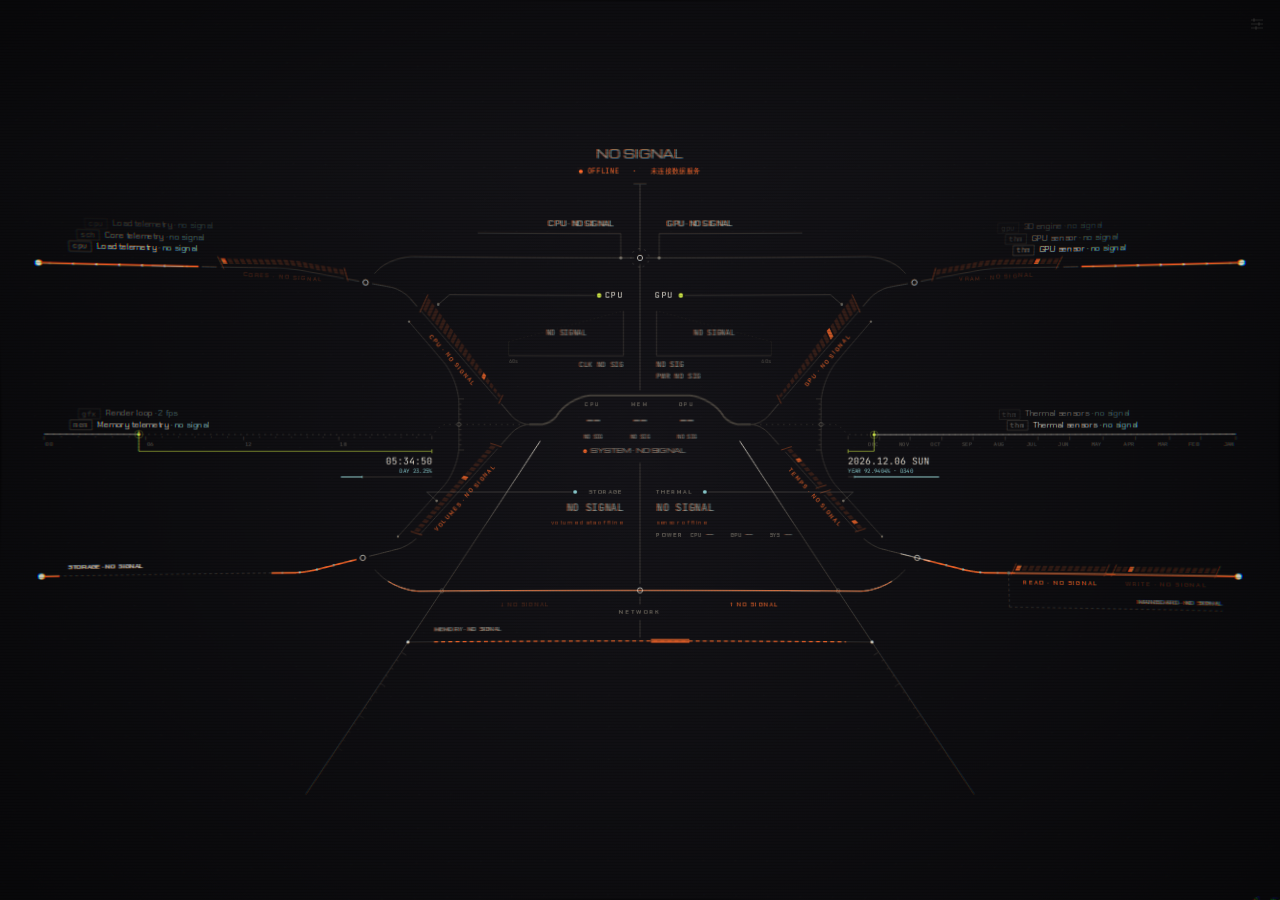
==== commit 446f3b8b: "feat(hud): demo the mouse parallax in the feature tour Video export has no mouse, so the tour now sw" ====
--- a/hud/index.html
+++ b/hud/index.html
@@ -2117,6 +2117,12 @@
     battery: { percent: Math.round(pct), charging: !unplug && pct < 91.5, remainingMin: unplug ? Math.round(pct * 2.6) : null },
   };
   D.board = lost ? null : TOUR_BASE.board;
+  // 视差：传感器恢复后模拟鼠标平滑绕一圈，再回到中心
+  const pz = bump(45.5, 47, 55, 56.5);
+  if (pz > 0) {
+    const a = (T - 45.5) / 11 * TAU;
+    PAR.mx = Math.cos(a) * pz; PAR.my = Math.sin(a) * .7 * pz; PAR.last = performance.now() / 1000;
+  }
   // 结尾段：曲面与辉光平缓起伏一次
   const fx = bump(48, 52, 56, 60);
   FX.curve = cfg.curve + .7 * fx; FX.glow = cfg.glow + .5 * fx;
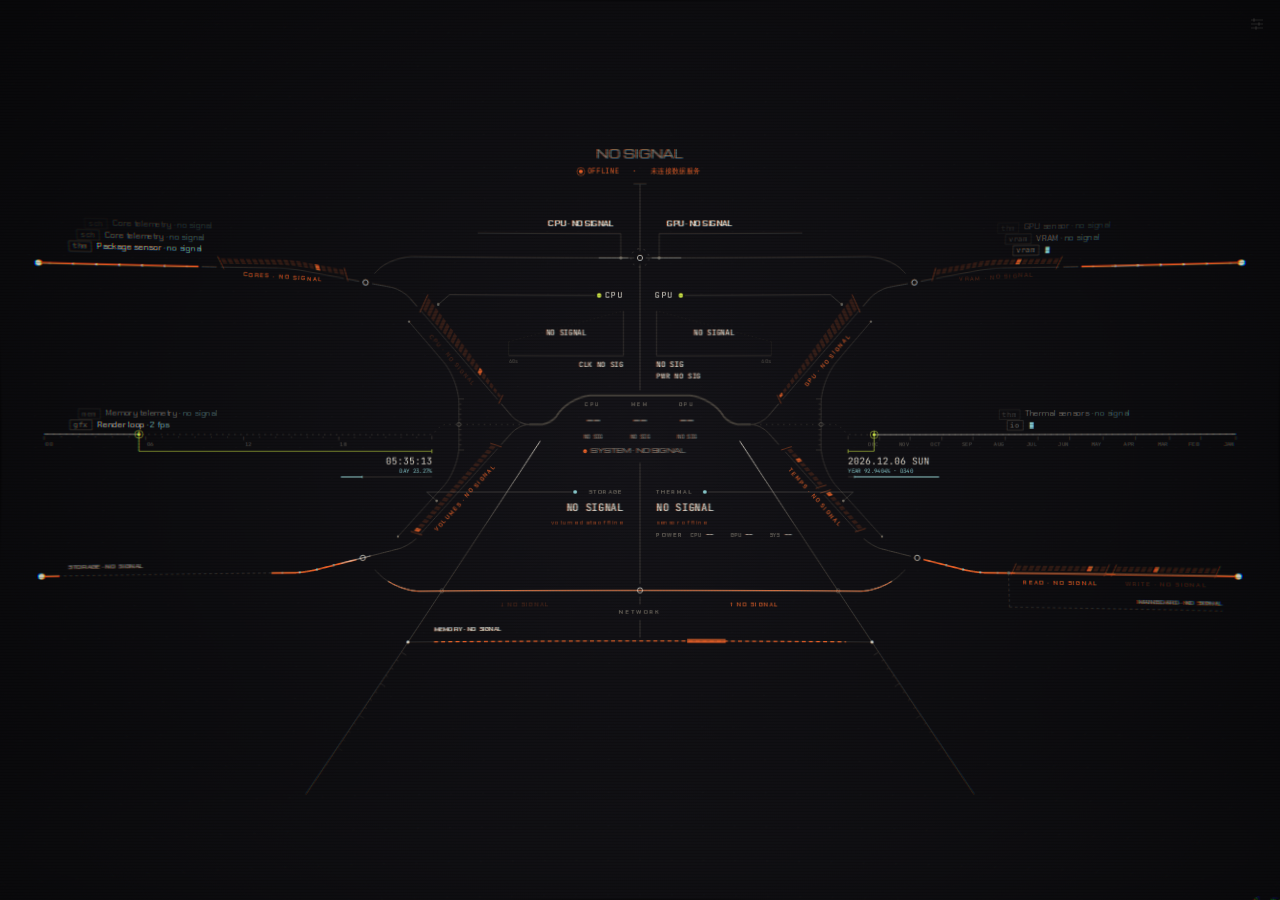
==== commit bb7168ee: "feat(hud): add amber, synthwave, sakura, cobalt and mono themes The tour's closing rotation now cycl" ====
--- a/hud/index.html
+++ b/hud/index.html
@@ -118,6 +118,27 @@
     bg: '#0e0f11', bg0: '#141619', bg1: '#0a0b0d', fg: '#dfe3e6', dim: '#6b7076', line: '#43484e', faint: '#2a2d31',
     hot: '#e5243b', cool: '#2bb5a4', mark: '#f4c21b', alt: '#b48cff', heat: '#ff3fa4',
   },
+  amber: {
+    bg: '#0d0a06', bg0: '#1a140b', bg1: '#080604', fg: '#ffe2b0', dim: '#8a7451', line: '#4d3f2a', faint: '#2a2116',
+    hot: '#ff8a1f', cool: '#ffc96b', mark: '#fff4d6', alt: '#ff5c8a', heat: '#ff3b30',
+  },
+  synthwave: {
+    bg: '#0d0817', bg0: '#1b1030', bg1: '#07040d', fg: '#f3e8ff', dim: '#7f6a9c', line: '#45365e', faint: '#241a36',
+    hot: '#ff3ea5', cool: '#3ee8ff', mark: '#ffd23f', alt: '#9d7bff', heat: '#ff4545',
+  },
+  sakura: {
+    bg: '#100c0e', bg0: '#1d1419', bg1: '#0a0709', fg: '#f7e9ee', dim: '#8a7279', line: '#4d3d43', faint: '#2a2024',
+    hot: '#ff7aa2', cool: '#8fe0c8', mark: '#ffe08a', alt: '#b892ff', heat: '#ff4d4d',
+  },
+  cobalt: {
+    bg: '#060a14', bg0: '#0d1730', bg1: '#04070e', fg: '#e6eeff', dim: '#5f6f91', line: '#2c3b5c', faint: '#162038',
+    hot: '#ffb627', cool: '#4da3ff', mark: '#ff7a5c', alt: '#c27dff', heat: '#ff3d6e',
+  },
+  // 黑白：负载和流量只靠亮度区分，标记点是唯一的点缀色；告警仍然用彩色
+  mono: {
+    bg: '#0b0b0b', bg0: '#161616', bg1: '#070707', fg: '#f2f2f2', dim: '#767676', line: '#444444', faint: '#262626',
+    hot: '#f5f5f5', cool: '#9a9a9a', mark: '#ffd60a', alt: '#c084fc', heat: '#ff3b3b',
+  },
 };
 const alpha = (hex, a) => {
   const n = parseInt(hex.slice(1), 16);
@@ -259,7 +280,7 @@
 // Wallpaper Engine：跟随其帧率设置
 window.wallpaperPropertyListener = {
   applyGeneralProperties(p) { if (p.fps != null) fpsCap = p.fps; },
-  // 在 WE 编辑器里添加一个名为 theme 的组合框属性，值为 ember / glacier / phosphor / classic
+  // 在 WE 编辑器里添加一个名为 theme 的组合框属性，值为 THEMES 里的主题名（ember / glacier / phosphor / classic / amber / synthwave / sakura / cobalt / mono）
   // WE 用户属性：theme（组合框）、glow / scan / curve / parallax / sfx（滑块）、hum / fx（复选框），与控制面板共用一套设置
   applyUserProperties(p) {
     const patch = {};
@@ -2084,8 +2105,8 @@
 function tour() {
   const t = performance.now() / 1000 - TOUR_T0, loop = Math.floor(t / TOUR_LEN), T = t % TOUR_LEN;
   // 每一轮用一套底色主题（第一轮 ember，之后依次换）；结尾 6 秒快速轮换其余主题，最后停在下一轮的主题上。直接切换，不重播动画
-  const names = Object.keys(THEMES), n = names.length, j = Math.min(Math.floor((T - 58) / 1.5), 3);
-  const ti = T < 58 ? loop % n : j < 3 ? (loop + 1 + j) % n : (loop + 1) % n;
+  const names = Object.keys(THEMES), n = names.length, j = Math.min(Math.floor((T - 58) / (6 / (n - 1))), n - 1);
+  const ti = T < 58 ? loop % n : j < n - 1 ? (loop + 1 + j) % n : (loop + 1) % n;
   if (ti !== tourLoop) { tourLoop = ti; applySettings({ theme: names[ti] }, false); }
   const sm = (a, b) => { const x = clamp01((T - a) / (b - a)); return x * x * (3 - 2 * x); };
   const bump = (a, b, c, d) => sm(a, b) * (1 - sm(c, d));
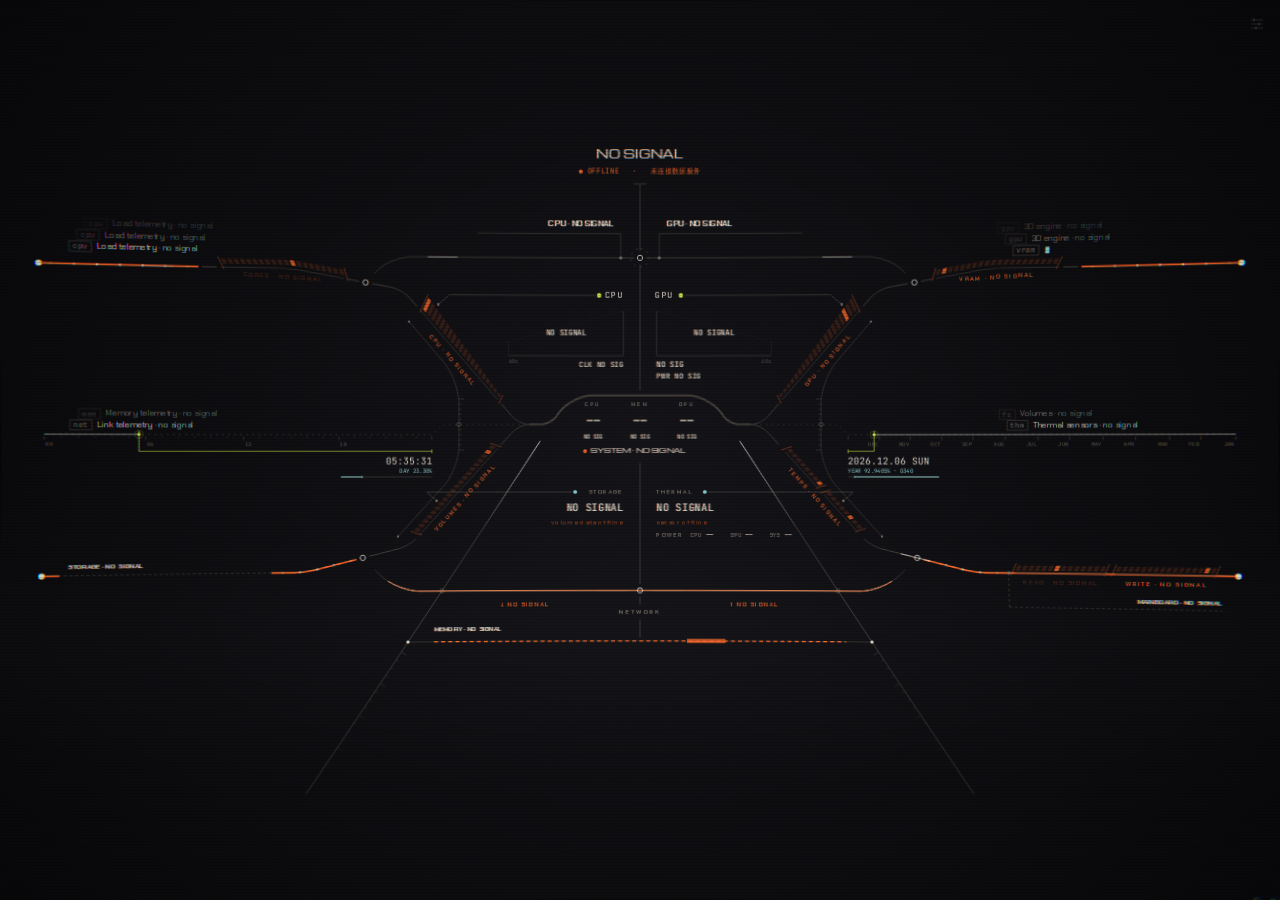
==== commit bf7b239a: "style(hud): drop the cut corner from the settings panel" ====
--- a/hud/index.html
+++ b/hud/index.html
@@ -14,7 +14,6 @@
   #hud-panel {
     position: fixed; top: 16px; right: 16px; z-index: 20; width: 288px; max-height: calc(100vh - 32px); overflow: auto;
     padding: 14px 16px 12px; background: var(--hud-bg); border: 1px solid var(--hud-line); font-size: 12px;
-    clip-path: polygon(14px 0, 100% 0, 100% 100%, 0 100%, 0 14px);
     /* 不用 backdrop-filter：盖在 WebGL 画布上做背景模糊，会让 Wallpaper Engine 的离屏渲染 CEF 崩溃 */
   }
   #hud-panel[hidden] { display: none; }
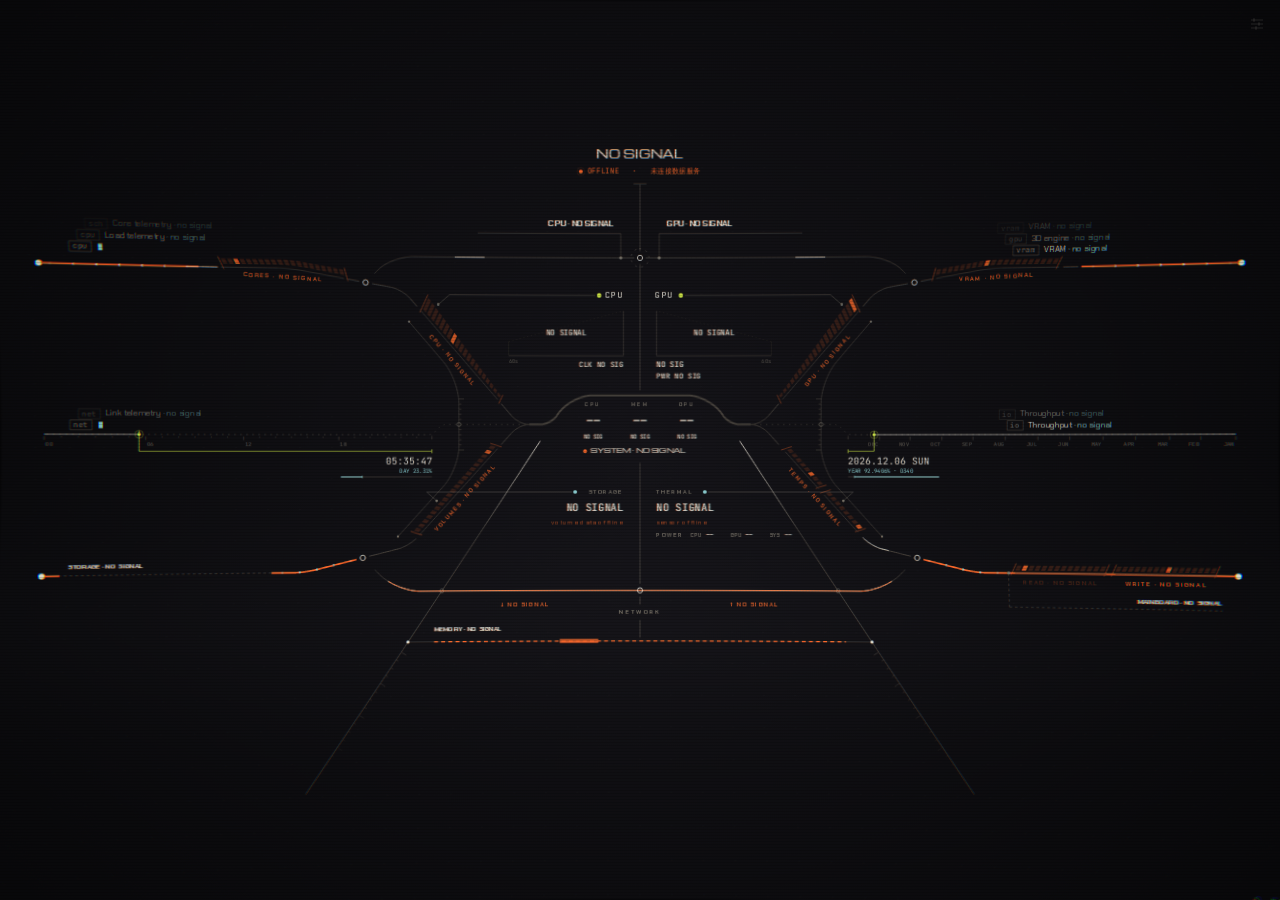
==== commit 87d9a2c2: "fix(hud): drop the chirp on new log lines Logs arrive every two or three seconds, so the chirp becam" ====
--- a/hud/index.html
+++ b/hud/index.html
@@ -1731,7 +1731,7 @@
 const SFX = { vol: fxNum('sfx', .35), hum: params.get('hum') !== '0' };
 const sfx = (() => {
   // offT 不为 null 时处于离线渲染：tone 的起始时间取 offT，而不是实时上下文的当前时间
-  let ac = null, master = null, humNode = null, lastLog = 0, offT = null;
+  let ac = null, master = null, humNode = null, offT = null;
   const ensure = () => {
     if (ac) return ac.state === 'running';
     const AC = window.AudioContext || window.webkitAudioContext;
@@ -1785,13 +1785,6 @@
     boot,
     // 暂停时挂起音频上下文（底噪随之停止），恢复时继续
     suspend(on) { if (ac) on ? ac.suspend() : ac.resume(); },
-    // 新日志：短促的高频双响，最多每 1.8s 一次，避免长时间运行时过于频繁
-    log(now) {
-      if (now - lastLog < 1.8) return;
-      lastLog = now;
-      const f = 2200 + Math.random() * 600;
-      tone(f, .045, { g: .05 }); tone(f * 1.5, .03, { g: .025, at: .05 });
-    },
     // 状态切换：回到 NOMINAL 为下行双音，ELEVATED 为上行双音，CRITICAL 为三连方波
     status(level) {
       if (level === 'NOMINAL') { tone(988, .16, { g: .07, to: 740 }); tone(659, .22, { g: .06, at: .14 }); }
@@ -1826,8 +1819,8 @@
     },
     // 离线渲染（导出视频用）：按记录的 [方法名, 参数, 秒] 事件和 [秒, 负载] 底噪曲线，用同一套合成器渲染单声道音轨
     async renderOffline(events, loads, dur, sr = 48000) {
-      const off = new OfflineAudioContext(1, Math.ceil(dur * sr), sr), saved = [ac, master, lastLog];
-      ac = off; lastLog = -1e9;
+      const off = new OfflineAudioContext(1, Math.ceil(dur * sr), sr), saved = [ac, master];
+      ac = off;
       master = off.createGain(); master.gain.value = SFX.vol;
       const delay = off.createDelay(), fb = off.createGain(), wet = off.createGain();
       delay.delayTime.value = .13; fb.gain.value = .3; wet.gain.value = .3;
@@ -1842,7 +1835,7 @@
       for (const [name, args, t] of events) { offT = t; api[name](...args); }
       offT = null;
       const buf = await off.startRendering();
-      [ac, master, lastLog] = saved;
+      [ac, master] = saved;
       return buf.getChannelData(0);
     },
   };
@@ -2201,8 +2194,8 @@
     const log = logs[key];
     if (now >= log.next) {
       const [tag, msg] = pick(gens[key])();
+      // 日志每两三秒就有一条，不配提示音，否则会变成持续的“啾啾”声
       log.push(tag, msg, now);
-      sfx.log(now);
       log.next = now + base + Math.random() * 1.8;
     }
   }
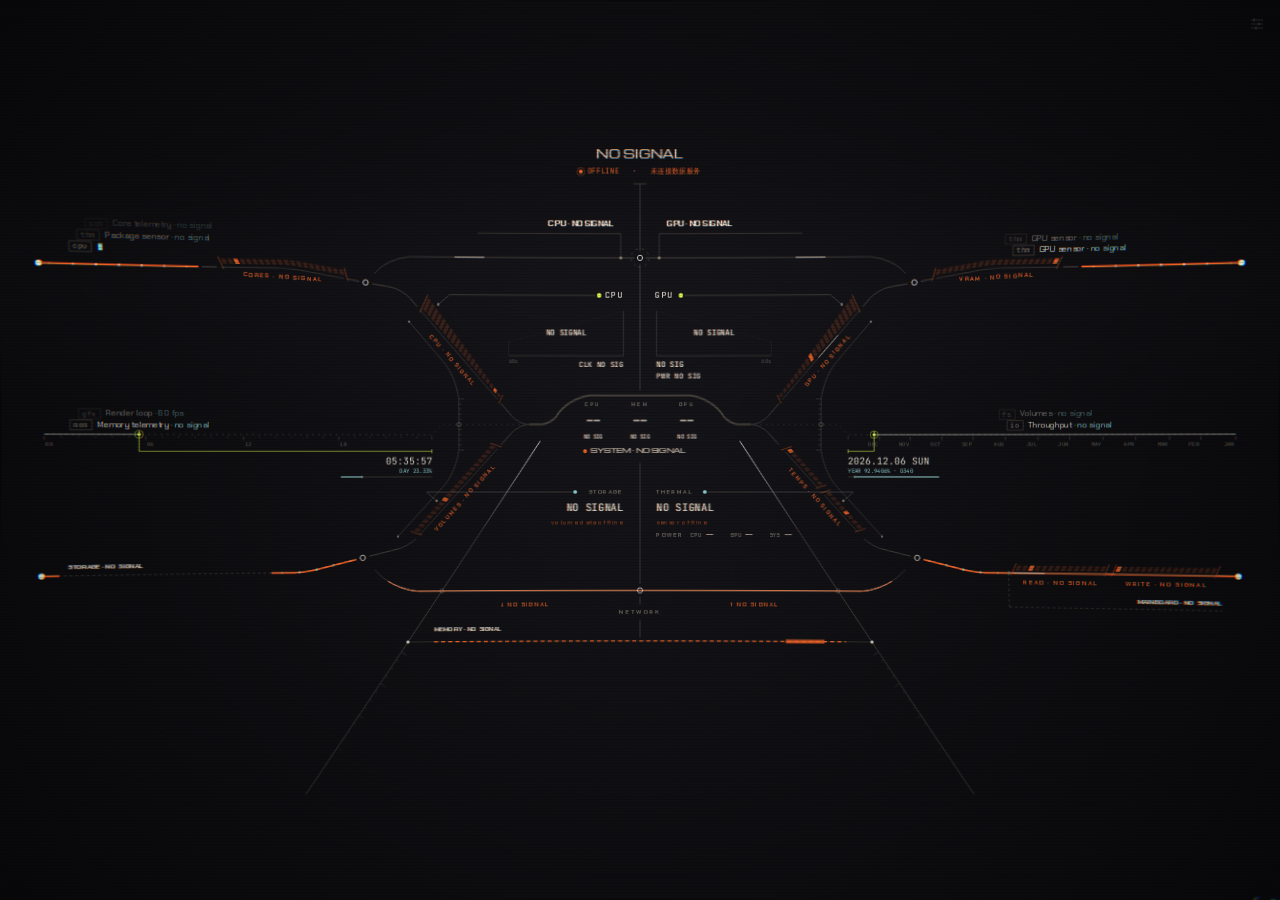
==== commit 2e0ec13d: "perf(hud): skip mipmaps and bloom sampling while glow is off Glow defaults to 0, yet every frame reg" ====
--- a/hud/index.html
+++ b/hud/index.html
@@ -1662,9 +1662,11 @@
   // 径向色差，越靠边越明显
   vec2 ca = cd * .0016 * u_curve * r2;
   vec3 col = vec3(texture(u_tex, uv + ca).r, texture(u_tex, uv).g, texture(u_tex, uv - ca).b);
-  // 辉光：三档 mipmap 模糊叠加，减去一点阈值避免把背景整体抬亮
-  vec3 bloom = textureLod(u_tex, uv, 2.).rgb * .55 + textureLod(u_tex, uv, 4.).rgb * .35 + textureLod(u_tex, uv, 6.).rgb * .3;
-  col += max(bloom - .045, 0.) * u_glow * 1.6;
+  // 辉光：三档 mipmap 模糊叠加，减去一点阈值避免把背景整体抬亮；辉光为 0（默认）时既不采样也不生成 mipmap
+  if (u_glow > 0.) {
+    vec3 bloom = textureLod(u_tex, uv, 2.).rgb * .55 + textureLod(u_tex, uv, 4.).rgb * .35 + textureLod(u_tex, uv, 6.).rgb * .3;
+    col += max(bloom - .045, 0.) * u_glow * 1.6;
+  }
   // 扫描线：每 3 个 CSS 像素一条；外加一条缓慢下行的亮带
   float s = .5 + .5 * cos(gl_FragCoord.y * 6.2832 / (3. * u_dpr));
   col *= 1. - u_scan * .5 * (1. - s);
@@ -1695,7 +1697,6 @@
   gl.enableVertexAttribArray(loc); gl.vertexAttribPointer(loc, 2, gl.FLOAT, false, 0, 0);
   const tex = gl.createTexture();
   gl.bindTexture(gl.TEXTURE_2D, tex);
-  gl.texParameteri(gl.TEXTURE_2D, gl.TEXTURE_MIN_FILTER, gl.LINEAR_MIPMAP_LINEAR);
   gl.texParameteri(gl.TEXTURE_2D, gl.TEXTURE_MAG_FILTER, gl.LINEAR);
   gl.texParameteri(gl.TEXTURE_2D, gl.TEXTURE_WRAP_S, gl.CLAMP_TO_EDGE);
   gl.texParameteri(gl.TEXTURE_2D, gl.TEXTURE_WRAP_T, gl.CLAMP_TO_EDGE);
@@ -1703,13 +1704,17 @@
   const uT = U('u_t'), uGlow = U('u_glow'), uScan = U('u_scan'), uCurve = U('u_curve'), uDpr = U('u_dpr'), uAsp = U('u_asp'), uTilt = U('u_tilt'), uPar = U('u_par');
   gl.uniform1i(U('u_tex'), 0);
   document.body.appendChild(c);
+  // 每帧对整屏纹理生成 mipmap 很贵，只在辉光打开时做；缩小过滤方式跟着切换，否则没有 mipmap 的纹理不完整
+  let mips = null;
   const api = {
     on: true,
     resize() { c.width = cv.width; c.height = cv.height; gl.viewport(0, 0, c.width, c.height); },
     set(on) { api.on = on; c.style.display = on ? 'block' : 'none'; cv.style.display = on ? 'none' : 'block'; },
     render(t) {
       gl.texImage2D(gl.TEXTURE_2D, 0, gl.RGBA, gl.RGBA, gl.UNSIGNED_BYTE, cv);
-      gl.generateMipmap(gl.TEXTURE_2D);
+      const want = FX.glow > 0;
+      if (want !== mips) { mips = want; gl.texParameteri(gl.TEXTURE_2D, gl.TEXTURE_MIN_FILTER, want ? gl.LINEAR_MIPMAP_LINEAR : gl.LINEAR); }
+      if (want) gl.generateMipmap(gl.TEXTURE_2D);
       gl.uniform1f(uT, t); gl.uniform1f(uGlow, FX.glow); gl.uniform1f(uScan, FX.scan);
       gl.uniform1f(uCurve, FX.curve); gl.uniform1f(uDpr, dpr); gl.uniform1f(uAsp, c.width / c.height);
       const r = PAR_DEG * Math.PI / 180 * cfg.parallax;
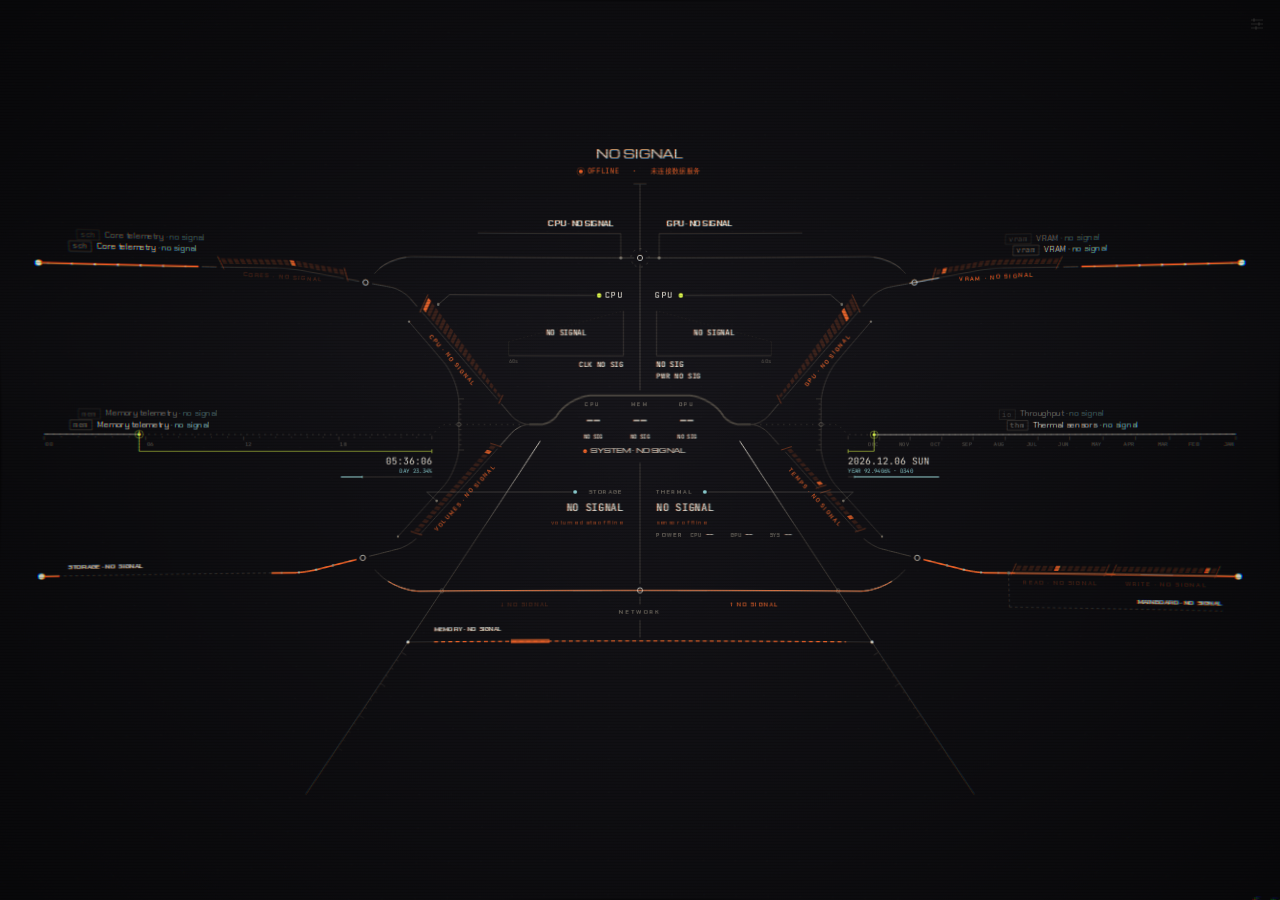
==== commit 2a5979e4: "perf(hud): cut per-frame work in the parallax and background paths The background layer now has a ma" ====
--- a/hud/index.html
+++ b/hud/index.html
@@ -284,7 +284,7 @@
   applyUserProperties(p) {
     const patch = {};
     if (p.theme) patch.theme = p.theme.value;
-    for (const k of ['glow', 'scan', 'curve', 'parallax', 'sfx']) if (p[k]) patch[k] = +p[k].value;
+    for (const k of NUM_KEYS) if (p[k]) patch[k] = +p[k].value;
     if (p.hum) patch.hum = !!p.hum.value;
     if (p.fx) patch.fx = !!p.fx.value;
     applySettings(patch);
@@ -404,15 +404,21 @@
 const cv = document.getElementById('c');
 const ctx = cv.getContext('2d', { alpha: false });
 const bgLayer = document.createElement('canvas');
-let W, H, dpr, s, ox, oy, EL, ER, ET, EB;
+// 视差强度为 1 时：近层的最大平移、骨架深度场中心与边缘各自的最大平移（设计像素），以及整体最大转角；
+// 背景点阵按 BG_DEPTH 的比例和鼠标同向移动。resize() 要用它们算背景层的边距，所以定义在这里
+const PAR_PX = 20, PAR_FIELD = 16, PAR_DEG = 3, BG_DEPTH = .4;
+// BG_M：背景层四周多画出的边距（设备像素），够背景点阵的最大视差偏移
+let W, H, dpr, s, ox, oy, EL, ER, ET, EB, BG_M;
 
 function resize() {
   dpr = Math.min(window.devicePixelRatio || 1, 2);
   W = innerWidth; H = innerHeight;
-  cv.width = bgLayer.width = Math.round(W * dpr);
-  cv.height = bgLayer.height = Math.round(H * dpr);
+  cv.width = Math.round(W * dpr);
+  cv.height = Math.round(H * dpr);
   // 底部预留 BOTTOM 个设计像素（给任务栏等），整体按 1080 + BOTTOM 的高度适配，内容靠上
   s = Math.min(W / 1920, H / (1080 + BOTTOM));
+  BG_M = Math.ceil(PAR_PX * BG_DEPTH * dpr * s) + 1;
+  bgLayer.width = cv.width + 2 * BG_M; bgLayer.height = cv.height + 2 * BG_M;
   ox = (W - 1920 * s) / 2; oy = (H - (1080 + BOTTOM) * s) / 2;
   EL = -ox / s; ER = 1920 + ox / s; ET = -oy / s; EB = (H - oy) / s;
   // 静态背景层：暗角 + 点阵，只在尺寸变化时重绘
@@ -420,10 +426,11 @@
   const g = b.createRadialGradient(bgLayer.width / 2, bgLayer.height * .5, 0, bgLayer.width / 2, bgLayer.height * .5, Math.max(bgLayer.width, bgLayer.height) * .7);
   g.addColorStop(0, C.bg0); g.addColorStop(1, C.bg1);
   b.fillStyle = g; b.fillRect(0, 0, bgLayer.width, bgLayer.height);
-  b.setTransform(dpr * s, 0, 0, dpr * s, dpr * ox, dpr * oy);
+  b.setTransform(dpr * s, 0, 0, dpr * s, dpr * ox + BG_M, dpr * oy + BG_M);
   b.fillStyle = alpha(C.fg, .045);
-  for (let x = Math.ceil(EL / 48) * 48; x < ER; x += 48)
-    for (let y = Math.ceil(ET / 48) * 48; y < EB; y += 48) b.fillRect(x - .75, y - .75, 1.5, 1.5);
+  const m = BG_M / (dpr * s);
+  for (let x = Math.ceil((EL - m) / 48) * 48; x < ER + m; x += 48)
+    for (let y = Math.ceil((ET - m) / 48) * 48; y < EB + m; y += 48) b.fillRect(x - .75, y - .75, 1.5, 1.5);
   build();
   if (window.hudFx) window.hudFx.resize();
 }
@@ -521,7 +528,9 @@
   // 翼线固定画到 x=60，超宽屏多出的部分由 extend() 用直线补齐，保证分段比例不随屏幕变化
   const A = poly([P(800, 540), P(770, 540), P(590, 330), P(420, 300), P(60, 300)], 18);
   const B = poly([P(800, 540), P(770, 540), P(600, 730), P(440, 770), P(60, 770)], 18);
-  const Hz = poly([P(780, 540), P(650, 540), P(634, 556), P(60, 556)], 6);
+  // HSTEP：地平线下折的台阶底部，时间轴到这里为止
+  const HSTEP = P(634, 556);
+  const Hz = poly([P(780, 540), P(650, 540), HSTEP, P(60, 556)], 6);
   // 上缘斜边角度与下方支腿一致（dx:dy = 30:46），支腿就是这条斜边越过尖端后的延长
   // 两端从左右翼的水平短线以过渡弧拐入斜边；斜边本身越过尖端继续向下就是支腿，形成“道岔”
   const lensT = poly([P(786, 540), tip, P(850, 494), P(1070, 494), M(tip), P(1134, 540)], [17, 36, 36, 17]);
@@ -530,6 +539,7 @@
   G.A = [new Path(A).outer({ x: 300, y: 900 }), new Path(MS(A)).outer({ x: 1620, y: 900 })];
   G.B = [new Path(B).outer({ x: 300, y: 200 }), new Path(MS(B)).outer({ x: 1620, y: 200 })];
   G.H = [new Path(Hz).outer({ x: 400, y: 2000 }), new Path(MS(Hz)).outer({ x: 1520, y: 2000 })];
+  G.Hstep = G.H.map((P, k) => uAtX(P, (k ? M(HSTEP) : HSTEP).x));
   G.lensT = new Path(lensT).outer({ x: 960, y: 540 });
 
   // 冠线：从中轴分出，落在 A 的节点上
@@ -587,12 +597,16 @@
   ctx.strokeStyle = color; ctx.lineWidth = w; ctx.beginPath(); P.trace(ua, ub, off); ctx.stroke();
 }
 // 在路径某点按切线方向放置内容，自动翻转保证文字朝上；fn 收到外侧法线在局部坐标中的 y 方向
+// fn 里的坐标系带旋转，depth() 要按完整变换换算视差偏移
+let ROT = 0;
 function onPath(P, u, off, fn) {
   const q = P.at(u);
   let a = q.a;
   if (Math.cos(a) < 0) a += Math.PI;
   const ly = -Math.sin(a) * q.nx + Math.cos(a) * q.ny;
-  ctx.save(); ctx.translate(q.x + q.nx * off, q.y + q.ny * off); ctx.rotate(a); fn(ly < 0 ? -1 : 1); ctx.restore();
+  ctx.save(); ctx.translate(q.x + q.nx * off, q.y + q.ny * off); ctx.rotate(a);
+  ROT++; fn(ly < 0 ? -1 : 1); ROT--;
+  ctx.restore();
 }
 // 沿路径的分段格子条：贴在线的一侧（off>0 外侧，off<0 内侧），格子为斜切平行四边形，按格量化填充
 // h 可以是数字，或 [起点高度, 终点高度] 表示由细到粗；斜切角度固定，所以不同高度的格子短边仍然互相平行
@@ -799,9 +813,11 @@
 // 电量低于 20% 且未充电时闪烁。没有电池（台式机）时什么都不画
 const CR0 = .02, CR1 = .955;
 const batColor = (pct) => pct > 50 ? C.cool : pct > 20 ? C.mark : C.hot;
+// 有电量读数的电池；台式机等没有电池时为 null
+const battery = () => { const b = D.power && D.power.battery; return b && b.percent != null ? b : null; };
 function crownBattery(P, now) {
-  const bat = D.power && D.power.battery;
-  if (!bat || bat.percent == null) return;
+  const bat = battery();
+  if (!bat) return;
   const ua = CR1 - (CR1 - CR0) * clamp01(bat.percent / 100), col = batColor(bat.percent);
   ctx.globalAlpha = bat.percent <= 20 && !bat.charging ? flicker(now) : 1;
   stroke(P, ua, CR1, col, 2.5);
@@ -1097,7 +1113,7 @@
     sub = `YEAR ${floorPct(f, 4)}% · D${Math.floor((d - a) / 864e5) + 1}`;
   }
   // 时间轴只占台阶外侧的水平段：终点落在地平线下折的台阶处（x = 634），不延伸到通往中心的短线
-  const u0 = uAtX(P, k ? 1920 - 634 : 634), uOf = (x) => u0 + (1 - u0) * (1 - x);
+  const u0 = G.Hstep[k], uOf = (x) => u0 + (1 - u0) * (1 - x);
   const at = (x) => P.at(uOf(x));
   // 已过去的部分
   ctx.globalAlpha = .6; stroke(P, uOf(f), 1, C.fg, 1.5); ctx.globalAlpha = 1;
@@ -1322,11 +1338,9 @@
   else glitchText(`${k ? 'GPU' : 'CPU'} · NO SIGNAL`, inner, y0 - 30, `600 13px ${F.ui}`, ia);
   seg(outer, y0 - 15, hang, y0 - 15, C.line, 1);
   ctx.textBaseline = 'alphabetic';
-  rows.forEach(([key, val], i) => {
-    const y = y0 + i * rowH + 4;
-    depth(Z2, () => txt(key, outer, y, `600 9px ${F.ui}`, C.dim, oa, 1, 2));
-    depth(Z1, () => txt(val, inner, y, `11px ${F.mono}`, C.fg, ia, .85));
-  });
+  const rowY = (i) => y0 + i * rowH + 4;
+  depth(Z2, () => rows.forEach(([key], i) => txt(key, outer, rowY(i), `600 9px ${F.ui}`, C.dim, oa, 1, 2)));
+  depth(Z1, () => rows.forEach(([, val], i) => txt(val, inner, rowY(i), `11px ${F.mono}`, C.fg, ia, .85)));
   ctx.textBaseline = 'middle';
   // 表格在视差近层，挂线下端钉回冠线
   seg(hang, y0 - 15, ...pin(hang, 276), C.line, 1);
@@ -1491,7 +1505,7 @@
       // （文字仍从左往右读，落点在标题线右端）
       const left = x < 960, ang = Math.atan2(46, 30);
       ctx.save(); ctx.translate(x, top); ctx.rotate(left ? -ang : ang);
-      dimm(left ? -150 : 0, 0, 150, mod);
+      ROT++; dimm(left ? -150 : 0, 0, 150, mod); ROT--;
       ctx.restore();
     });
   });
@@ -1539,8 +1553,8 @@
 }
 function cells() {
   // 电池读数：冠线中心圆环下方，中轴两侧对称——左边电量，右边充电状态 / 剩余时间
-  const bat = D.power && D.power.battery;
-  if (bat && bat.percent != null) {
+  const bat = battery();
+  if (bat) {
     txt(`${bat.percent.toFixed(0)}%`, 950, 302, `12px ${F.mono}`, batColor(bat.percent), 'right');
     const rm = bat.remainingMin;
     const st = bat.charging ? 'CHG' : D.power.ac ? (bat.percent >= 99 ? 'FULL' : 'AC') : rm == null ? 'BAT' : rm < 60 ? `${rm}m` : `${Math.floor(rm / 60)}h${pad2(rm % 60)}`;
@@ -1585,7 +1599,8 @@
   } else {
     txt(`${(u / 1000).toFixed(2)} / ${(tt / 1000).toFixed(1)} TB`, 934, 672, `16px ${F.mono}`, C.fg, 'right');
     depth(Z2, () => {
-      if (ALERTS.disk.on && busiestDisk()) txt(`${busiestDisk().n} ${busiestDisk().busy.toFixed(0)}% busy`, 934, 694, `10px ${F.ui}`, C.fg, 'right', flicker(performance.now() / 1000 + 4), 1);
+      const bd = ALERTS.disk.on && busiestDisk();
+    if (bd) txt(`${bd.n} ${bd.busy.toFixed(0)}% busy`, 934, 694, `10px ${F.ui}`, C.fg, 'right', flicker(performance.now() / 1000 + 4), 1);
       else txt(`${pct(u / tt)} allocated`, 934, 694, `10px ${F.ui}`, C.dim, 'right', 1, 1);
     });
   }
@@ -1854,12 +1869,15 @@
 const MUTE = params.get('mute') === '1';
 // 默认限 60 FPS：高分屏上满刷新率重绘 + 后处理开销很大，60 帧观感差别不大
 const DEFAULTS = { theme: 'ember', fx: true, curve: .5, glow: 0, scan: .4, parallax: .5, sfx: .35, hum: true, fps: 60 };
-const cfg = { ...DEFAULTS };
-try { Object.assign(cfg, JSON.parse(localStorage.getItem(SETTINGS_KEY) || '{}')); } catch {}
-for (const k of ['curve', 'glow', 'scan', 'parallax', 'sfx', 'fps']) if (params.get(k) != null) cfg[k] = +params.get(k);
-if (params.get('theme')) cfg.theme = params.get('theme');
-if (params.get('fx') === '0') cfg.fx = false;
-if (params.get('hum') === '0') cfg.hum = false;
+const NUM_KEYS = Object.keys(DEFAULTS).filter(k => typeof DEFAULTS[k] === 'number');
+// 网址参数优先级最高：载入时和其他窗口改了设置时都叠在最上面
+const URL_CFG = {};
+for (const k of NUM_KEYS) if (params.get(k) != null) URL_CFG[k] = +params.get(k);
+if (params.get('theme')) URL_CFG.theme = params.get('theme');
+if (params.get('fx') === '0') URL_CFG.fx = false;
+if (params.get('hum') === '0') URL_CFG.hum = false;
+const resolveCfg = (stored) => ({ ...DEFAULTS, ...stored, ...URL_CFG });
+const cfg = resolveCfg((() => { try { return JSON.parse(localStorage.getItem(SETTINGS_KEY) || '{}'); } catch { return {}; } })());
 
 const panel = (() => {
   const sliders = [
@@ -1960,7 +1978,7 @@
 // 同一份 localStorage 的其他页面改了设置（独立壁纸的设置窗口 → 各显示器上的壁纸），跟着生效但不再回写
 addEventListener('storage', (e) => {
   if (e.key !== SETTINGS_KEY) return;
-  try { applySettings({ ...DEFAULTS, ...JSON.parse(e.newValue || '{}') }, false); } catch {}
+  try { applySettings(resolveCfg(JSON.parse(e.newValue || '{}')), false); } catch {}
 });
 
 // ---------- 开屏：组件依次载入 ----------
@@ -2210,19 +2228,13 @@
 // 相机朝鼠标方向绕中心转动：近层（读数）反向平移，远层（背景点阵）同向平移，骨架层不动保持像素对齐；
 // 整体透视转角在后处理里做。鼠标 3 秒不动或离开窗口时缓慢回正。强度 cfg.parallax（0 关闭）。
 const PAR = { mx: 0, my: 0, last: -1e9, cx: 0, cy: 0, x: 0, y: 0 };
-// 强度为 1 时：近层的最大平移、骨架深度场中心与边缘各自的最大平移（设计像素），以及整体最大转角
-const PAR_PX = 20, PAR_FIELD = 16, PAR_DEG = 3;
-addEventListener('mousemove', (e) => {
-  PAR.mx = Math.max(-1, Math.min(1, e.clientX / W * 2 - 1));
-  PAR.my = Math.max(-1, Math.min(1, e.clientY / H * 2 - 1));
-  PAR.last = performance.now() / 1000;
-});
-document.documentElement.addEventListener('mouseleave', () => { PAR.last = -1e9; });
-// 独立壁纸嵌在桌面图标后面收不到鼠标事件，由宿主轮询光标后调用；nx / ny 为窗口内的归一化坐标（-1..1，可超出）
+// nx / ny 为窗口内的归一化坐标（-1..1，可超出）。独立壁纸嵌在桌面图标后面收不到鼠标事件，由宿主轮询光标后调用
 window.hudPointer = (nx, ny) => {
   PAR.mx = Math.max(-1, Math.min(1, nx)); PAR.my = Math.max(-1, Math.min(1, ny));
   PAR.last = performance.now() / 1000;
 };
+addEventListener('mousemove', (e) => hudPointer(e.clientX / W * 2 - 1, e.clientY / H * 2 - 1));
+document.documentElement.addEventListener('mouseleave', () => { PAR.last = -1e9; });
 function parallaxStep(dt, now) {
   const idle = now - PAR.last > 3, k = 1 - Math.exp(-dt * (idle ? 1.2 : 4));
   PAR.cx += ((idle ? 0 : PAR.mx) - PAR.cx) * k;
@@ -2239,13 +2251,20 @@
 const Z1 = -.12, Z2 = -.25;
 function depth(z, fn) {
   if (!z || (!PAR.x && !PAR.y)) { fn(); return; }
+  // 大多数调用处只有缩放 + 平移，局部偏移就是设计像素；只有沿路径旋转过的坐标系（ROT > 0）才需要按完整变换换算
+  if (!ROT) {
+    const dx = -z * PAR.x, dy = -z * PAR.y;
+    ctx.translate(dx, dy); fn(); ctx.translate(-dx, -dy);
+    return;
+  }
   const m = ctx.getTransform(), k = -z * dpr * s, dx = PAR.x * k, dy = PAR.y * k, det = m.a * m.d - m.b * m.c;
   ctx.save(); ctx.translate((m.d * dx - m.c * dy) / det, (m.a * dy - m.b * dx) / det);
   fn();
   ctx.restore();
 }
-function layer(z, fn) {
-  const x = -PAR.x * z, y = -PAR.y * z;
+// 近层（读数格、规格表）：逆着鼠标平移一个完整的视差量
+function nearLayer(fn) {
+  const x = -PAR.x, y = -PAR.y;
   if (!x && !y) { fn(); return; }
   ctx.save(); ctx.translate(x, y); LAYER.x = x; LAYER.y = y;
   fn();
@@ -2255,11 +2274,10 @@
 function draw(t, now) {
   ctx.setTransform(1, 0, 0, 1, 0, 0);
   // 窗口尺寸为 0 时（最小化、隐藏）背景层也是 0 尺寸，drawImage 会抛错
-  if (bgLayer.width && bgLayer.height) {
-    // 背景点阵是远层，和鼠标同向移动；露出的边缘用暗角的边缘色补上
-    const bx = PAR.x * .4 * dpr * s, by = PAR.y * .4 * dpr * s;
-    if (bx || by) { ctx.fillStyle = C.bg1; ctx.fillRect(0, 0, cv.width, cv.height); }
-    ctx.drawImage(bgLayer, bx, by);
+  if (cv.width && cv.height) {
+    // 背景点阵是远层，和鼠标同向移动；按整像素偏移，图像直接拷贝不重采样
+    const k = BG_DEPTH * dpr * s;
+    ctx.drawImage(bgLayer, Math.round(PAR.x * k) - BG_M, Math.round(PAR.y * k) - BG_M);
   }
   ctx.setTransform(dpr * s, 0, 0, dpr * s, dpr * ox, dpr * oy);
   ctx.textBaseline = 'middle';
@@ -2283,8 +2301,10 @@
   }
   staged('keel', now, keel);
   staged('core', now, () => core(t, now));
-  layer(1, () => staged('spec', now, () => { specBlock(0); specBlock(1); }));
-  layer(1, () => staged('cells', now, cells));
+  nearLayer(() => {
+    staged('spec', now, () => { specBlock(0); specBlock(1); });
+    staged('cells', now, cells);
+  });
   staged('mem', now, memPanel);
 
   ctx.setTransform(dpr, 0, 0, dpr, 0, 0);
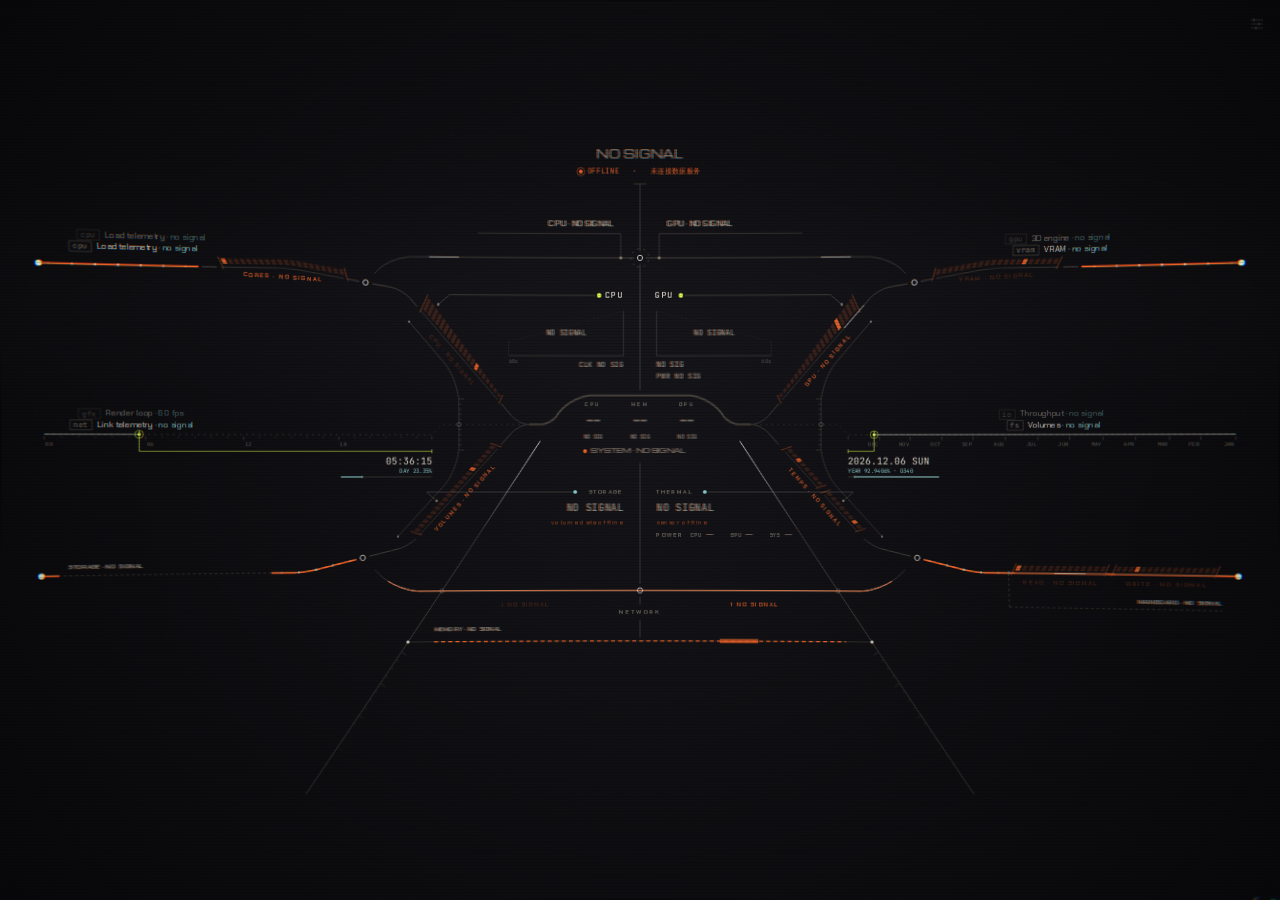
==== commit 5ab855e6: "feat(hud): customizable accent colors Five accent tokens can override the active theme from the cont" ====
--- a/hud/index.html
+++ b/hud/index.html
@@ -30,6 +30,20 @@
   #hud-panel .themes i { width: 4px; height: 12px; transform: skewX(-20deg); }
   #hud-panel .themes button[aria-pressed="true"] { border-color: var(--hud-hot); }
   #hud-panel .themes button:hover { border-color: var(--hud-dim); }
+  #hud-panel .crow { display: grid; grid-template-columns: 1fr 76px 22px; align-items: center; gap: 6px; margin: 0 0 6px; }
+  #hud-panel .sw { display: flex; align-items: center; gap: 8px; padding: 4px 8px; text-align: left; font-size: 11px; }
+  #hud-panel .sw i { width: 6px; height: 12px; transform: skewX(-20deg); background: var(--c); }
+  #hud-panel .sw:hover { border-color: var(--hud-dim); }
+  #hud-panel .sw[aria-expanded="true"] { border-color: var(--hud-hot); }
+  #hud-panel .crow input[type=text] {
+    width: 100%; box-sizing: border-box; margin: 0; padding: 3px 5px; font: 11px "JetBrains Mono", Consolas, monospace;
+    color: var(--hud-fg); background: none; border: 1px solid var(--hud-line);
+  }
+  #hud-panel .crow input[type=text]:focus { border-color: var(--hud-hot); outline: none; }
+  #hud-panel .crow .x.off { visibility: hidden; }
+  #hud-panel .cedit { padding: 4px 0 6px; }
+  #hud-panel .cedit input[type=range]::-webkit-slider-runnable-track { height: 4px; background: var(--g); }
+  #hud-panel .cedit input[type=range]::-webkit-slider-thumb { margin-top: -5px; background: var(--hud-fg); }
   #hud-panel label { display: grid; grid-template-columns: 1fr auto; align-items: center; gap: 2px 8px; margin: 0 0 10px; }
   #hud-panel label.sl input { grid-column: 1 / -1; }
   #hud-panel output { font-variant-numeric: tabular-nums; color: var(--hud-dim); font-size: 11px; }
@@ -143,13 +157,21 @@
   const n = parseInt(hex.slice(1), 16);
   return `rgba(${n >> 16},${(n >> 8) & 255},${n & 255},${a})`;
 };
-let C, themeName;
-function setTheme(name) {
-  themeName = THEMES[name] ? name : 'ember';
-  C = { ...THEMES[themeName] };
+// 可自定义的强调色：覆盖当前主题的同名 token，换主题时保留；底色和中性灰仍跟随主题，保证整体协调
+const ACCENTS = ['hot', 'cool', 'mark', 'alt', 'heat'];
+const HEX = /^#[0-9a-f]{6}$/i;
+let C, themeName, themeKey;
+function setTheme(name, colors = {}) {
+  const base = THEMES[name] ? name : 'ember', key = base + JSON.stringify(colors);
+  if (key === themeKey) return;
+  // 背景层只用到底色和 fg，只改强调色时不必重画
+  const rebuild = base !== themeName;
+  themeName = base; themeKey = key;
+  C = { ...THEMES[base] };
+  for (const k of ACCENTS) if (HEX.test(colors[k] || '')) C[k] = colors[k];
   C.coolDeep = alpha(C.cool, .16);
   document.body.style.background = C.bg;
-  if (window.hudReady) resize();
+  if (rebuild && window.hudReady) resize();
 }
 const F = {
   disp: '"Michroma", "Chakra Petch", sans-serif',
@@ -281,15 +303,23 @@
   applyGeneralProperties(p) { if (p.fps != null) fpsCap = p.fps; },
   // 在 WE 编辑器里添加一个名为 theme 的组合框属性，值为 THEMES 里的主题名（ember / glacier / phosphor / classic / amber / synthwave / sakura / cobalt / mono）
   // WE 用户属性：theme（组合框）、glow / scan / curve / parallax / sfx（滑块）、hum / fx（复选框），与控制面板共用一套设置
+  // 自定义颜色：customcolors（复选框）+ colorhot / colorcool / colormark / coloralt / colorheat（颜色）；WE 只推送变化的属性，所以开关和取值要记住
   applyUserProperties(p) {
     const patch = {};
     if (p.theme) patch.theme = p.theme.value;
     for (const k of NUM_KEYS) if (p[k]) patch[k] = +p[k].value;
     if (p.hum) patch.hum = !!p.hum.value;
     if (p.fx) patch.fx = !!p.fx.value;
+    let colors = false;
+    if (p.customcolors) { WE_COLORS.on = !!p.customcolors.value; colors = true; }
+    for (const k of ACCENTS) if (p['color' + k]) { WE_COLORS.v[k] = weHex(p['color' + k].value); colors = true; }
+    if (colors) patch.colors = WE_COLORS.on ? { ...WE_COLORS.v } : {};
     applySettings(patch);
   },
 };
+const WE_COLORS = { on: false, v: {} };
+// WE 颜色属性的值是 "r g b"（0–1 浮点）
+const weHex = (s) => '#' + String(s).trim().split(/\s+/).slice(0, 3).map(x => Math.round(clamp01(+x || 0) * 255).toString(16).padStart(2, '0')).join('');
 
 const simState = { cpuB: 0, gpuB: 0, netB: 0, ioB: 0, t0: performance.now() };
 function simulate() {
@@ -1868,7 +1898,8 @@
 // ?mute=1：本窗口不出声（独立壁纸的副屏、设置预览窗口），不影响保存的音量设置
 const MUTE = params.get('mute') === '1';
 // 默认限 60 FPS：高分屏上满刷新率重绘 + 后处理开销很大，60 帧观感差别不大
-const DEFAULTS = { theme: 'ember', fx: true, curve: .5, glow: 0, scan: .4, parallax: .5, sfx: .35, hum: true, fps: 60 };
+// colors：自定义强调色 { hot: '#rrggbb', ... }，空对象表示完全跟随主题。只整体替换，不原地修改（DEFAULTS 里的对象会被共享）
+const DEFAULTS = { theme: 'ember', colors: {}, fx: true, curve: .5, glow: 0, scan: .4, parallax: .5, sfx: .35, hum: true, fps: 60 };
 const NUM_KEYS = Object.keys(DEFAULTS).filter(k => typeof DEFAULTS[k] === 'number');
 // 网址参数优先级最高：载入时和其他窗口改了设置时都叠在最上面
 const URL_CFG = {};
@@ -1876,8 +1907,25 @@
 if (params.get('theme')) URL_CFG.theme = params.get('theme');
 if (params.get('fx') === '0') URL_CFG.fx = false;
 if (params.get('hum') === '0') URL_CFG.hum = false;
+// ?hot=ff3366&cool=33ccff …：覆盖强调色（不带 #）
+for (const k of ACCENTS) if (HEX.test('#' + params.get(k))) (URL_CFG.colors ||= {})[k] = '#' + params.get(k);
 const resolveCfg = (stored) => ({ ...DEFAULTS, ...stored, ...URL_CFG });
 const cfg = resolveCfg((() => { try { return JSON.parse(localStorage.getItem(SETTINGS_KEY) || '{}'); } catch { return {}; } })());
+
+const hexToHsl = (hex) => {
+  const n = parseInt(hex.slice(1), 16), r = (n >> 16) / 255, g = ((n >> 8) & 255) / 255, b = (n & 255) / 255;
+  const mx = Math.max(r, g, b), mn = Math.min(r, g, b), d = mx - mn, l = (mx + mn) / 2;
+  const s = d ? d / (1 - Math.abs(2 * l - 1)) : 0;
+  const h = !d ? 0 : mx === r ? ((g - b) / d + 6) % 6 : mx === g ? (b - r) / d + 2 : (r - g) / d + 4;
+  return [Math.round(h * 60) % 360, Math.round(s * 100), Math.round(l * 100)];
+};
+const hslToHex = ([h, s, l]) => {
+  s /= 100; l /= 100;
+  const a = s * Math.min(l, 1 - l);
+  const f = (n) => { const k = (n + h / 30) % 12; return Math.round((l - a * Math.max(-1, Math.min(k - 3, 9 - k, 1))) * 255).toString(16).padStart(2, '0'); };
+  return '#' + f(0) + f(8) + f(4);
+};
+const CNAME = { hot: '主色', cool: '次色', mark: '标记', alt: '内存告警', heat: '高温告警' };
 
 const panel = (() => {
   const sliders = [
@@ -1891,6 +1939,12 @@
     <section><h3>主题</h3><div class="themes">${Object.keys(THEMES).map(n => `
       <button type="button" data-theme="${n}"><i style="background:${THEMES[n].hot}"></i><i style="background:${THEMES[n].cool}"></i><i style="background:${THEMES[n].mark}"></i><span>${n}</span></button>`).join('')}
     </div></section>
+    <section><h3>自定义颜色</h3>${ACCENTS.map(k => `
+      <div class="crow" data-row="${k}"><button type="button" class="sw" data-edit="${k}" aria-expanded="false"><i></i><span>${CNAME[k]}</span></button><input type="text" data-hex="${k}" maxlength="7" spellcheck="false" aria-label="${CNAME[k]}色值"><button type="button" class="x" data-unset="${k}" aria-label="${CNAME[k]}恢复主题色">×</button></div>`).join('')}
+      <div class="cedit" hidden>${[['h', '色相', 360], ['s', '饱和度', 100], ['l', '亮度', 100]].map(([c, l, mx]) => `
+        <label class="sl"><span>${l}</span><output data-co="${c}"></output><input type="range" min="0" max="${mx}" step="1" data-c="${c}"></label>`).join('')}
+      </div>
+    </section>
     <section><h3>画面</h3>
       <label class="tog"><span>后处理</span><input type="checkbox" data-k="fx"></label>
       ${sliders.map(([k, l, mn, mx]) => `
@@ -1912,6 +1966,14 @@
 
   // 只有键盘打开时才把焦点移进面板；鼠标点开时不动焦点，避免在壁纸宿主里触发多余的输入状态切换
   const toggle = (open = el.hidden, focus = false) => { el.hidden = !open; gear.setAttribute('aria-expanded', String(open)); if (open && focus) el.querySelector('button, input')?.focus(); };
+  // 颜色编辑器：色相 / 饱和度 / 亮度三条滑块，挂在正在编辑的那一行下面（不用 <input type=color>：原生取色弹窗和 <select> 一样有让 WE 崩溃的风险）
+  const edit = el.querySelector('.cedit');
+  let editing = null, hsl = [0, 0, 0];
+  const setColor = (k, hex) => {
+    const colors = { ...cfg.colors };
+    if (hex) colors[k] = hex; else delete colors[k];
+    applySettings({ colors });
+  };
   gear.addEventListener('click', () => toggle());
   el.addEventListener('click', (e) => {
     const t = e.target.closest('button');
@@ -1920,11 +1982,29 @@
     if (t.dataset.theme) applySettings({ theme: t.dataset.theme });
     if (t.dataset.fps != null) applySettings({ fps: +t.dataset.fps });
     if (t.dataset.reset != null) applySettings({ ...DEFAULTS });
+    if (t.dataset.unset) setColor(t.dataset.unset, null);
+    if (t.dataset.edit) {
+      editing = editing === t.dataset.edit ? null : t.dataset.edit;
+      edit.hidden = !editing;
+      if (editing) { hsl = hexToHsl(C[editing]); t.parentElement.after(edit); }
+      sync();
+    }
   });
   el.addEventListener('input', (e) => {
+    const c = e.target.dataset.c;
+    if (c && editing) { hsl['hsl'.indexOf(c)] = +e.target.value; setColor(editing, hslToHex(hsl)); return; }
     const k = e.target.dataset.k;
     if (!k) return;
     applySettings({ [k]: e.target.type === 'checkbox' ? e.target.checked : +e.target.value });
+  });
+  // 色值输入框：回车或失焦时生效，接受 #rgb / #rrggbb（# 可省略），无效输入还原
+  el.addEventListener('change', (e) => {
+    const k = e.target.dataset.hex;
+    if (!k) return;
+    let v = e.target.value.trim().toLowerCase().replace(/^#?/, '#');
+    if (/^#[0-9a-f]{3}$/.test(v)) v = '#' + [...v.slice(1)].map(ch => ch + ch).join('');
+    if (HEX.test(v)) setColor(k, v);
+    e.target.value = C[k];
   });
   // 面板内的按键不触发全局快捷键
   el.addEventListener('keydown', (e) => { if (e.key === 'Escape') toggle(false); e.stopPropagation(); });
@@ -1938,21 +2018,41 @@
 
   // ?panel=1：载入时直接打开面板（独立壁纸托盘菜单的「设置」窗口）
   if (params.get('panel') === '1') toggle(true);
-  return {
-    sync() {
-      for (const inp of el.querySelectorAll('[data-k]')) {
-        const v = cfg[inp.dataset.k];
-        if (inp.type === 'checkbox') inp.checked = !!v;
-        else inp.value = v;
-        if (inp.type === 'range') inp.style.setProperty('--p', `${(v - inp.min) / (inp.max - inp.min) * 100}%`);
+  const sync = () => {
+    for (const k of ACCENTS) {
+      const row = el.querySelector(`[data-row="${k}"]`), tx = row.querySelector('[data-hex]');
+      row.style.setProperty('--c', C[k]);
+      if (document.activeElement !== tx) tx.value = C[k];
+      row.querySelector('[data-unset]').classList.toggle('off', !cfg.colors[k]);
+      row.querySelector('[data-edit]').setAttribute('aria-expanded', String(editing === k));
+    }
+    if (editing) {
+      // 换主题或恢复默认后，编辑器跟着当前颜色走；拖动时两者一致，不会让色相在灰色上跳动
+      if (hslToHex(hsl) !== C[editing]) hsl = hexToHsl(C[editing]);
+      const [h, s, l] = hsl, g = {
+        h: `linear-gradient(to right, ${[0, 60, 120, 180, 240, 300, 360].map(x => `hsl(${x} ${s}% ${l}%)`).join(', ')})`,
+        s: `linear-gradient(to right, hsl(${h} 0% ${l}%), hsl(${h} 100% ${l}%))`,
+        l: `linear-gradient(to right, #000, hsl(${h} ${s}% 50%), #fff)`,
+      };
+      for (const c of 'hsl') {
+        const inp = edit.querySelector(`[data-c="${c}"]`), v = hsl['hsl'.indexOf(c)];
+        inp.value = v; inp.style.setProperty('--g', g[c]);
+        edit.querySelector(`[data-co="${c}"]`).textContent = c === 'h' ? `${v}°` : `${v}%`;
       }
-      for (const o of el.querySelectorAll('[data-o]')) o.textContent = Math.round(cfg[o.dataset.o] * 100) + '%';
-      for (const b of el.querySelectorAll('[data-theme]')) b.setAttribute('aria-pressed', String(b.dataset.theme === themeName));
-      for (const b of el.querySelectorAll('[data-fps]')) b.setAttribute('aria-pressed', String(+b.dataset.fps === cfg.fps));
-      el.querySelector('[data-k="fx"]').disabled = !window.hudFx;
-      for (const k of ['curve', 'glow', 'scan']) el.querySelector(`[data-k="${k}"]`).disabled = !window.hudFx || !cfg.fx;
-    },
+    }
+    for (const inp of el.querySelectorAll('[data-k]')) {
+      const v = cfg[inp.dataset.k];
+      if (inp.type === 'checkbox') inp.checked = !!v;
+      else inp.value = v;
+      if (inp.type === 'range') inp.style.setProperty('--p', `${(v - inp.min) / (inp.max - inp.min) * 100}%`);
+    }
+    for (const o of el.querySelectorAll('[data-o]')) o.textContent = Math.round(cfg[o.dataset.o] * 100) + '%';
+    for (const b of el.querySelectorAll('[data-theme]')) b.setAttribute('aria-pressed', String(b.dataset.theme === themeName));
+    for (const b of el.querySelectorAll('[data-fps]')) b.setAttribute('aria-pressed', String(+b.dataset.fps === cfg.fps));
+    el.querySelector('[data-k="fx"]').disabled = !window.hudFx;
+    for (const k of ['curve', 'glow', 'scan']) el.querySelector(`[data-k="${k}"]`).disabled = !window.hudFx || !cfg.fx;
   };
+  return { sync };
 })();
 
 // 面板配色跟随主题
@@ -1965,7 +2065,8 @@
 function applySettings(patch = {}, save = true) {
   Object.assign(cfg, patch);
   if (!THEMES[cfg.theme]) cfg.theme = 'ember';
-  if (cfg.theme !== themeName) setTheme(cfg.theme);
+  if (!cfg.colors || typeof cfg.colors !== 'object') cfg.colors = {};
+  setTheme(cfg.theme, cfg.colors);
   themeCss();
   FX.curve = cfg.curve; FX.glow = cfg.glow; FX.scan = cfg.scan;
   if (window.hudFx) window.hudFx.set(cfg.fx);
